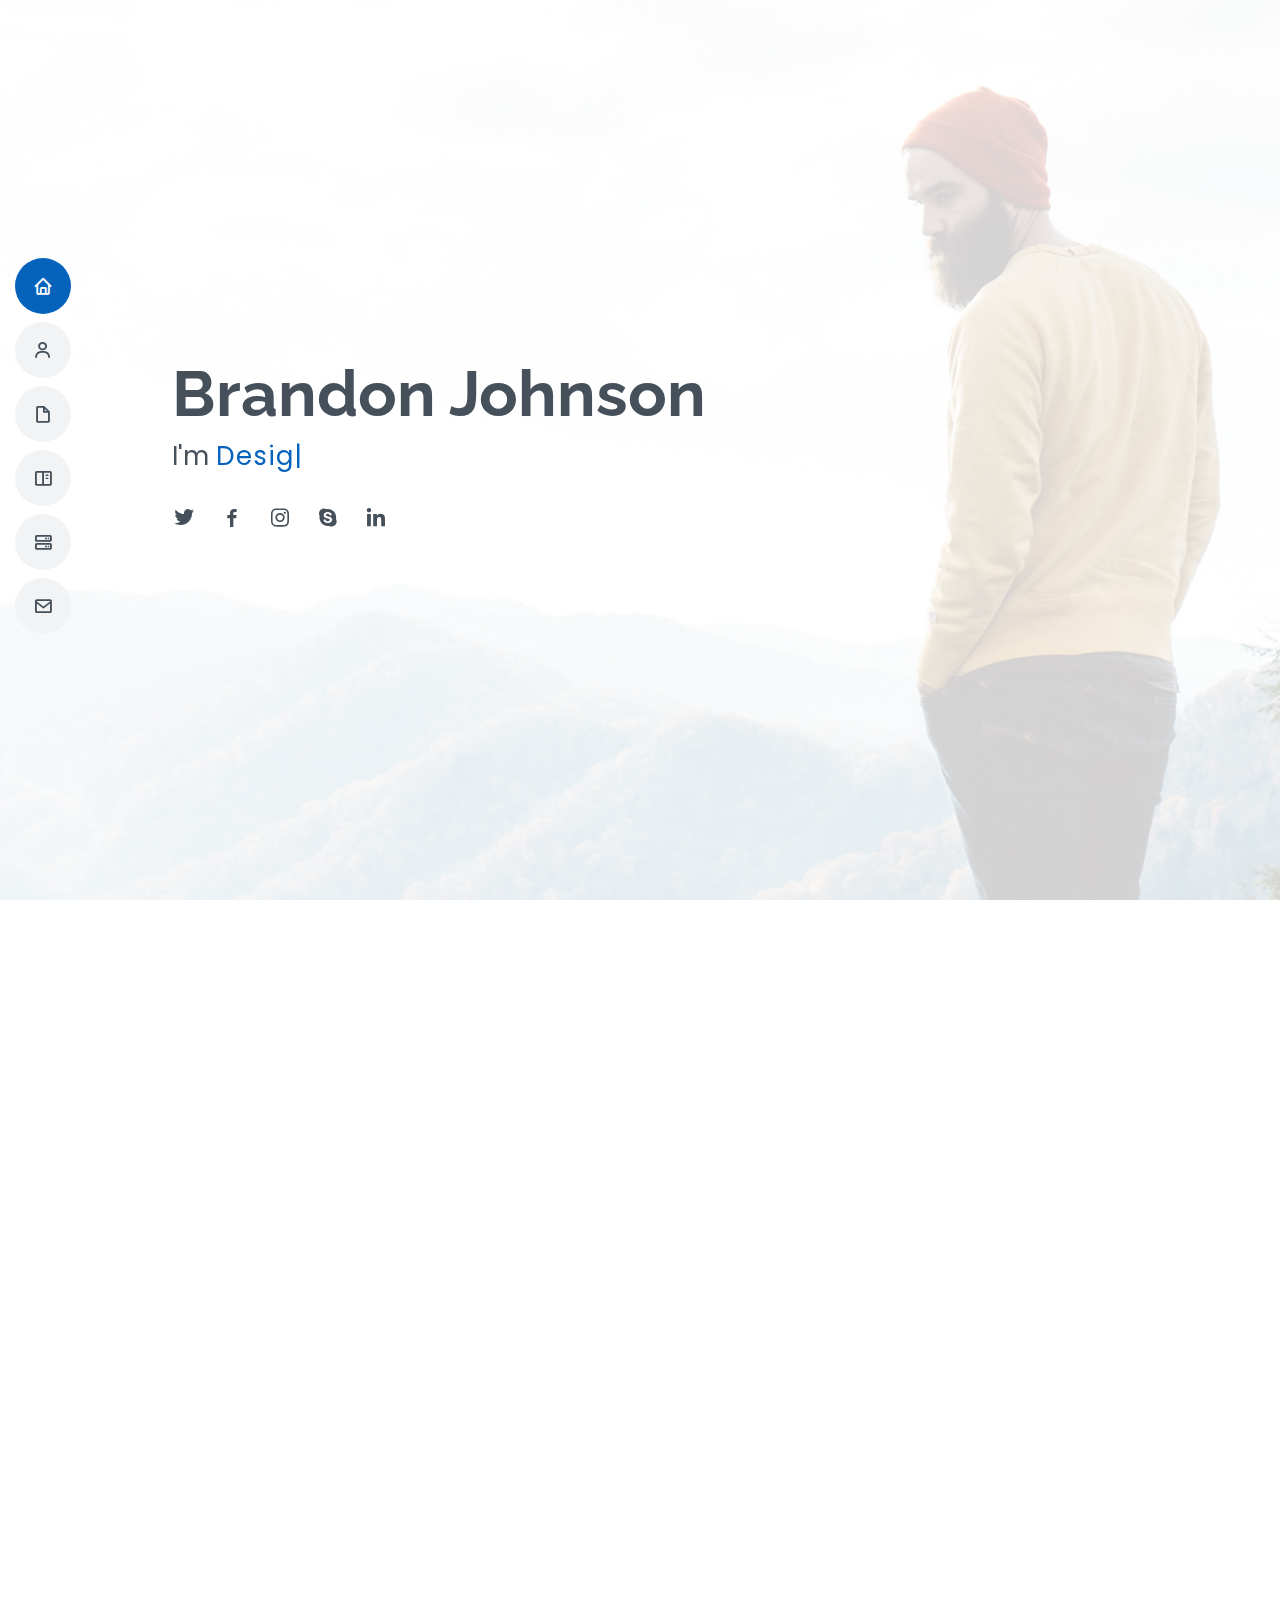
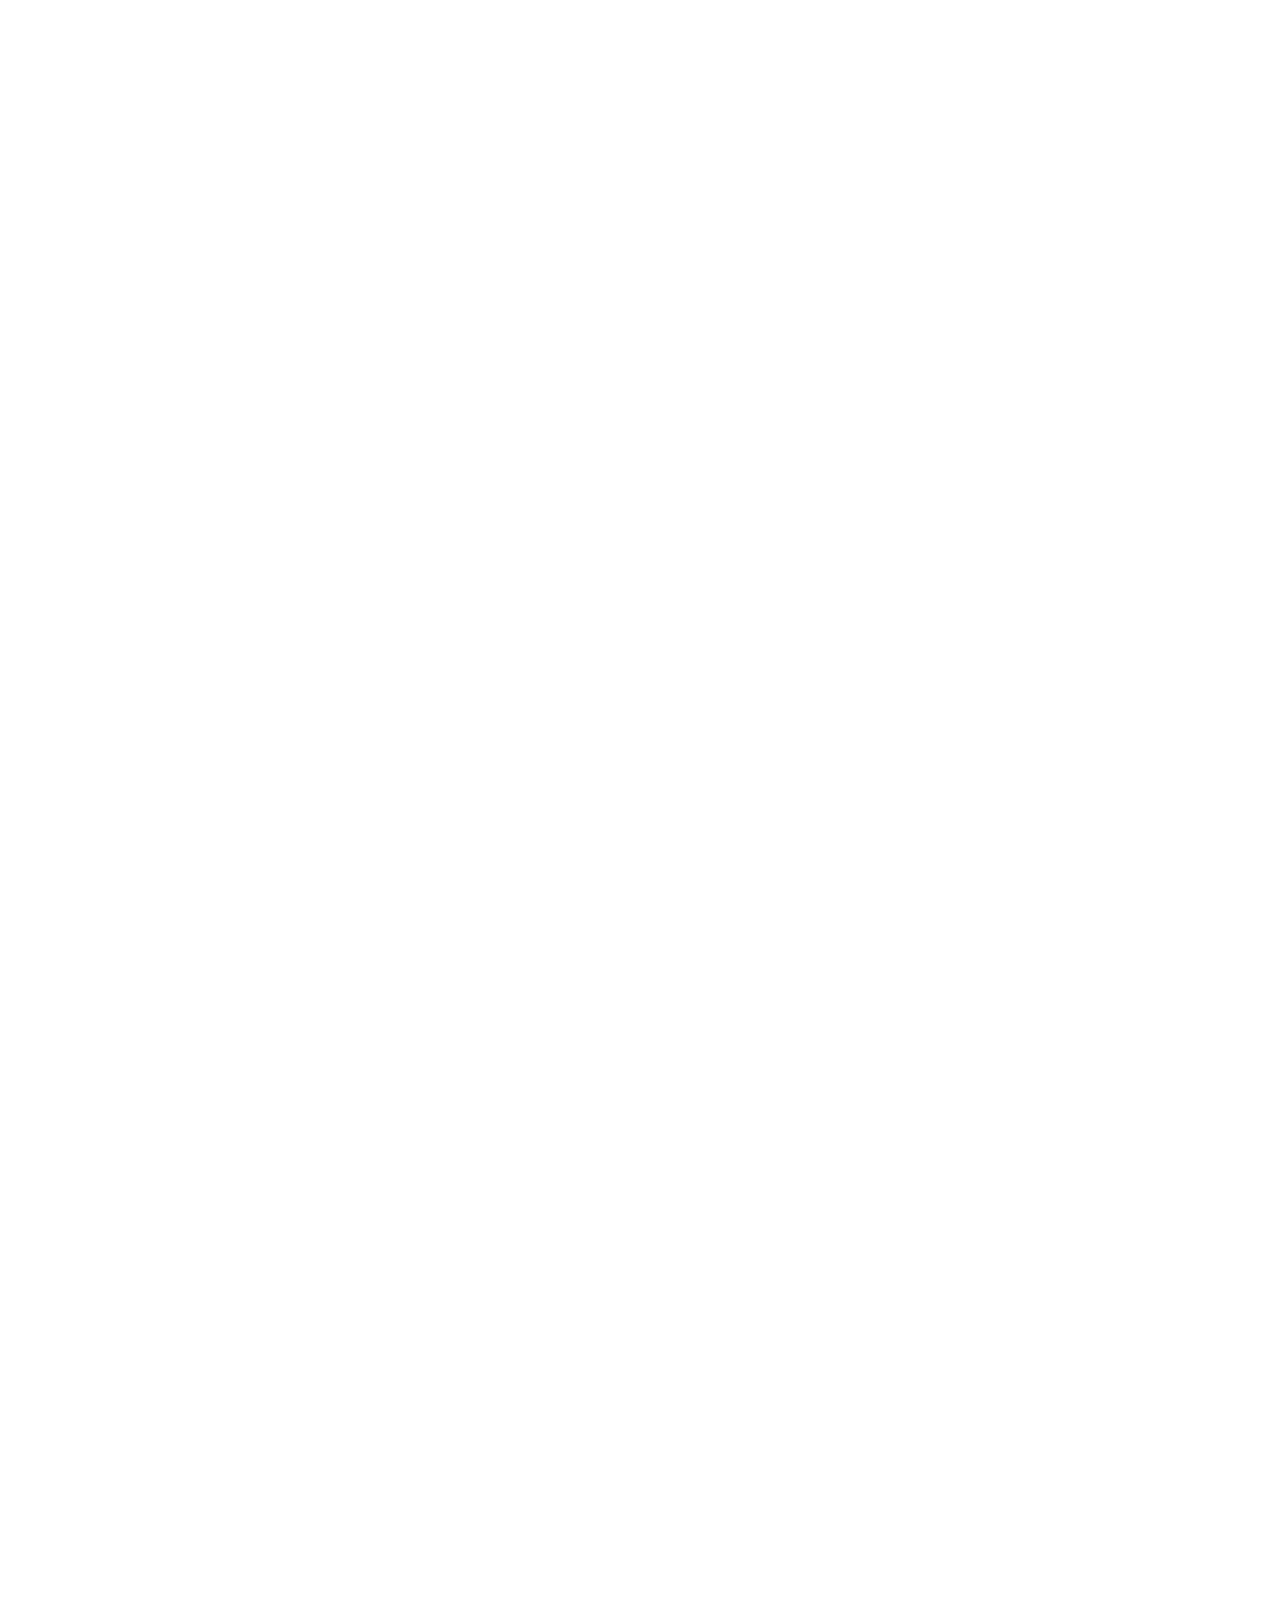
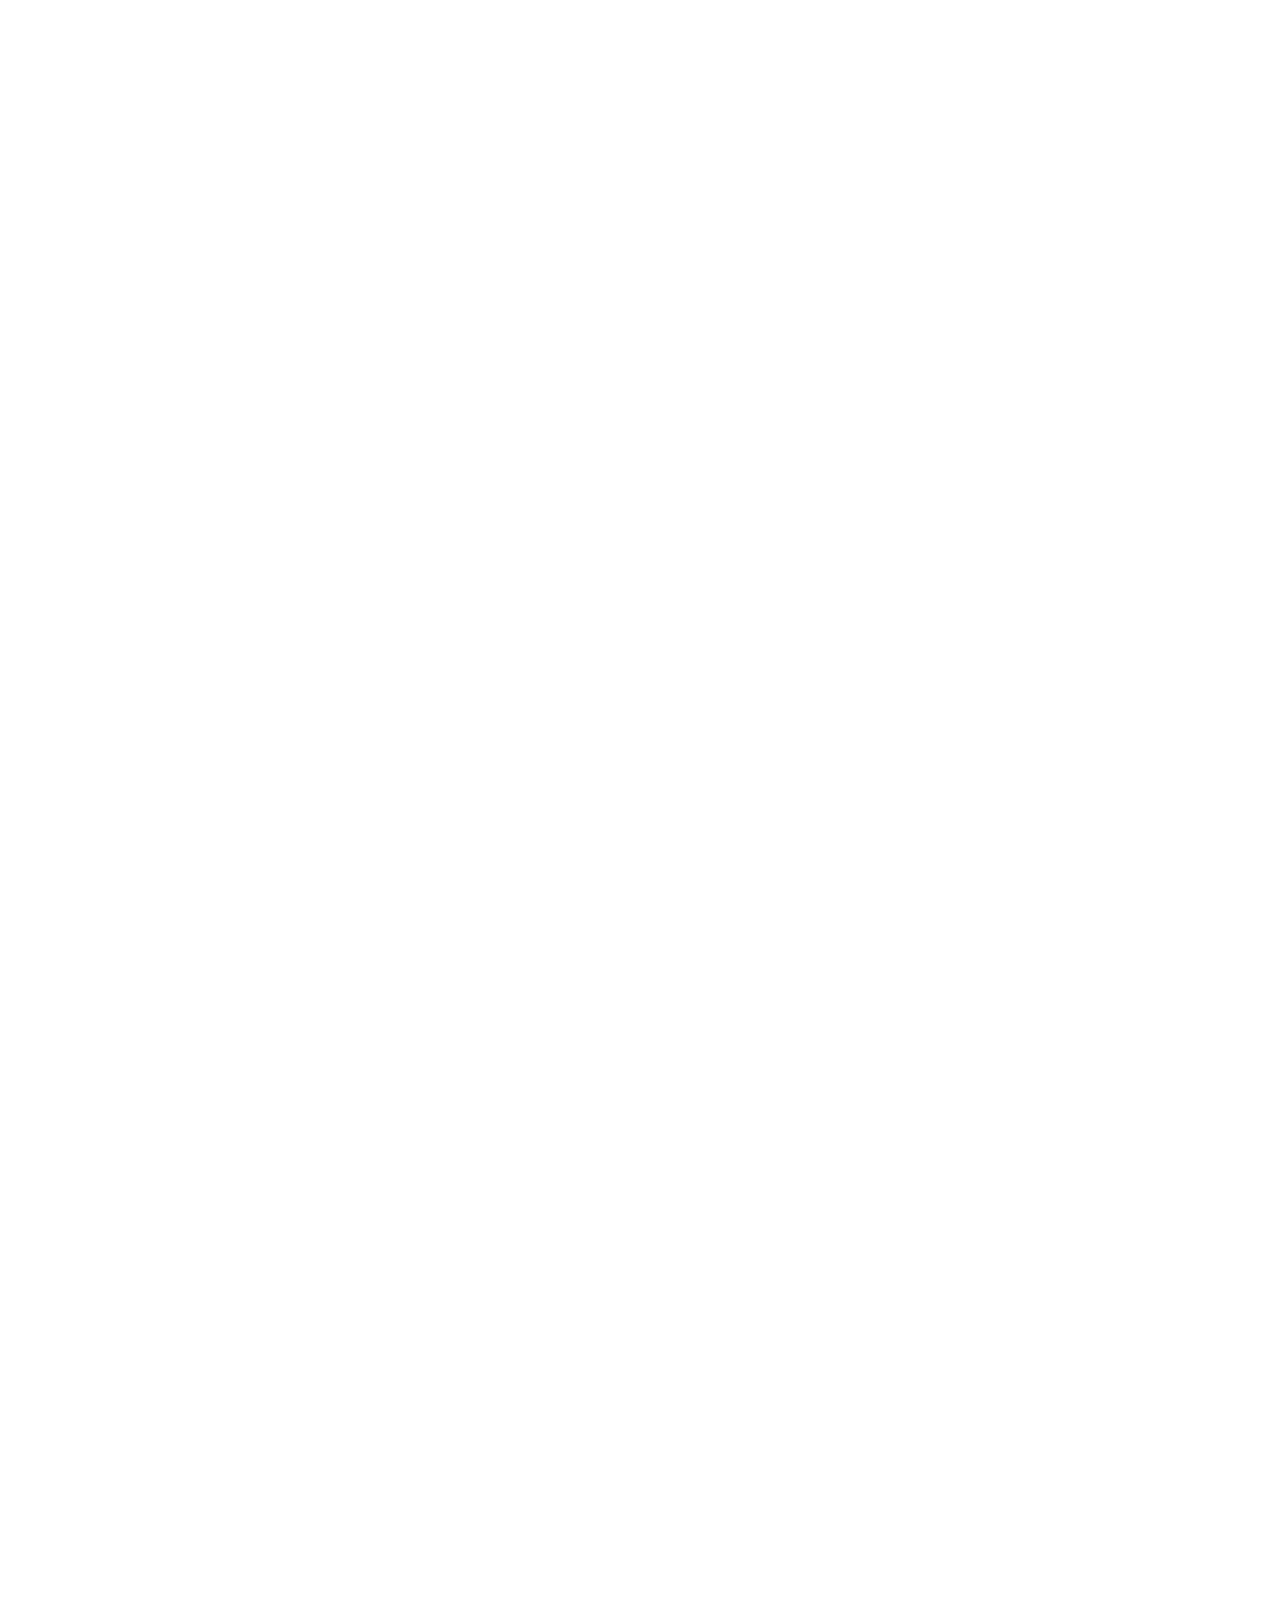
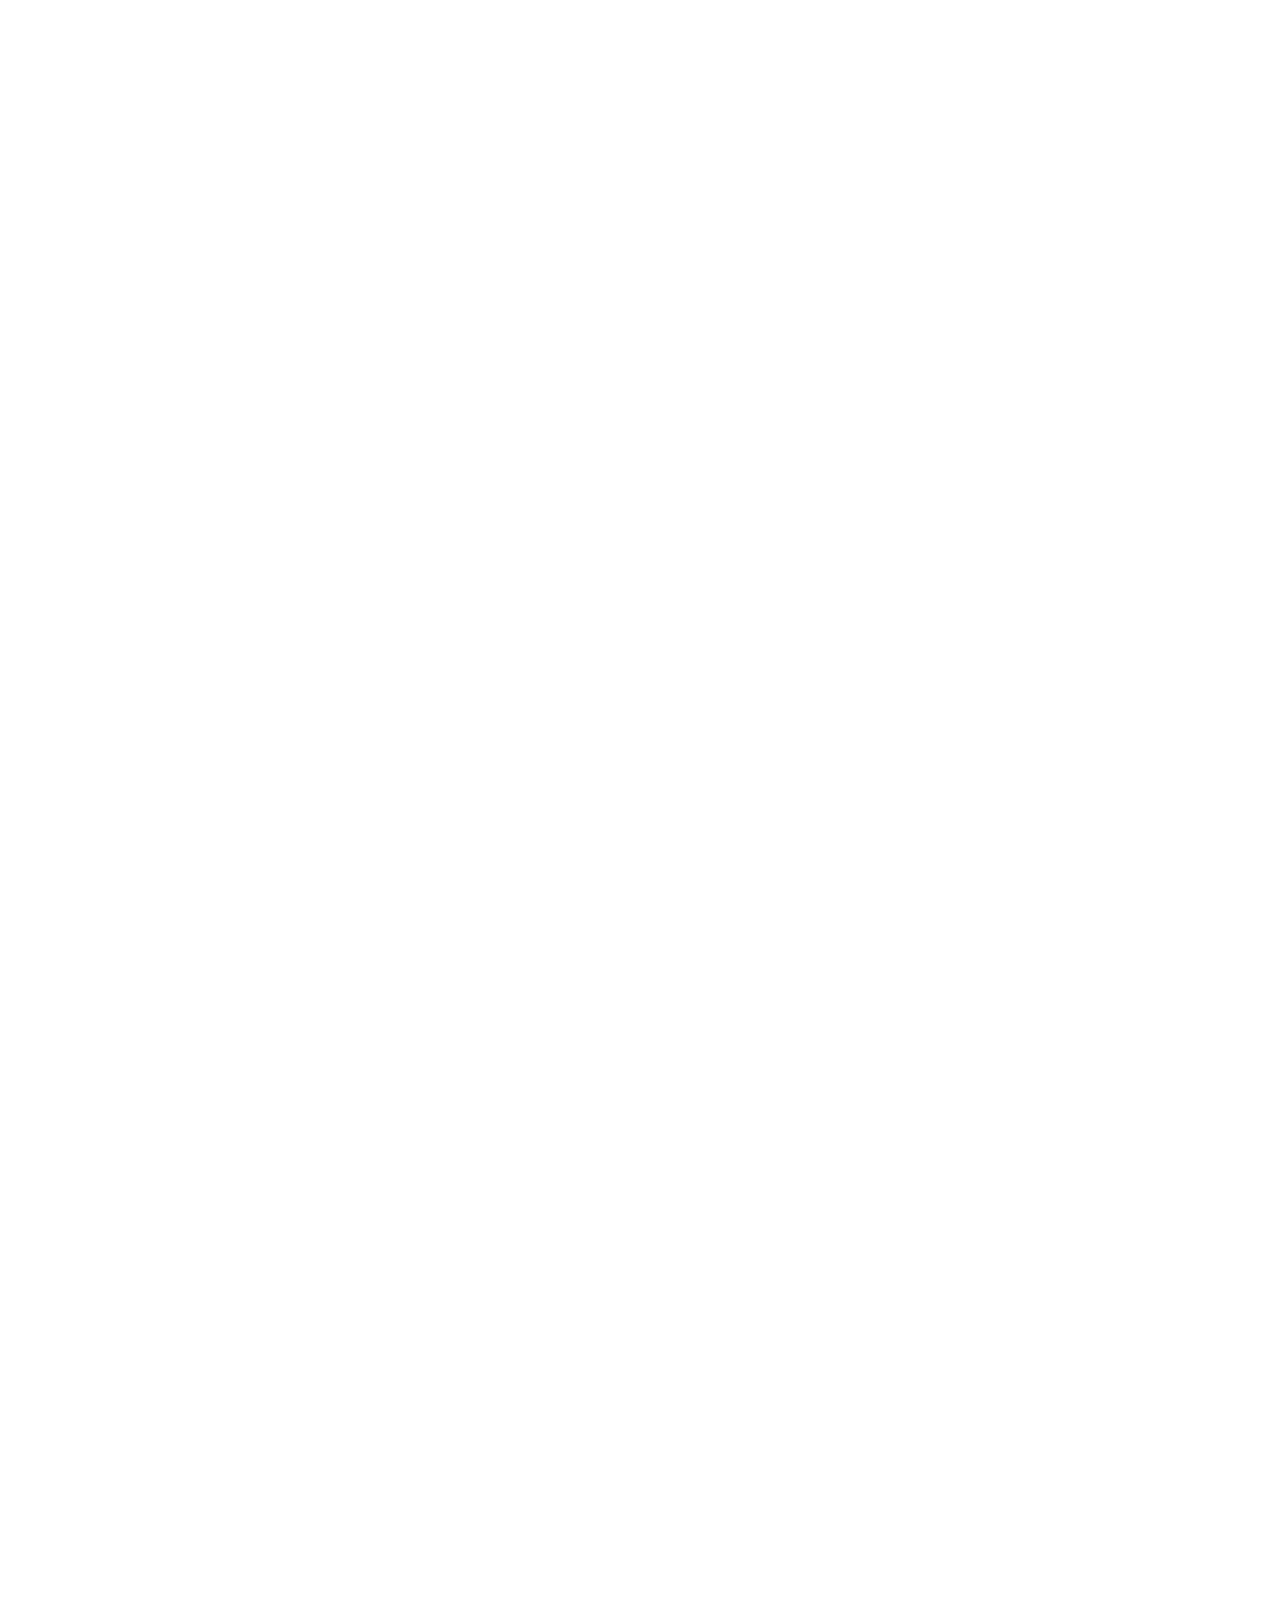
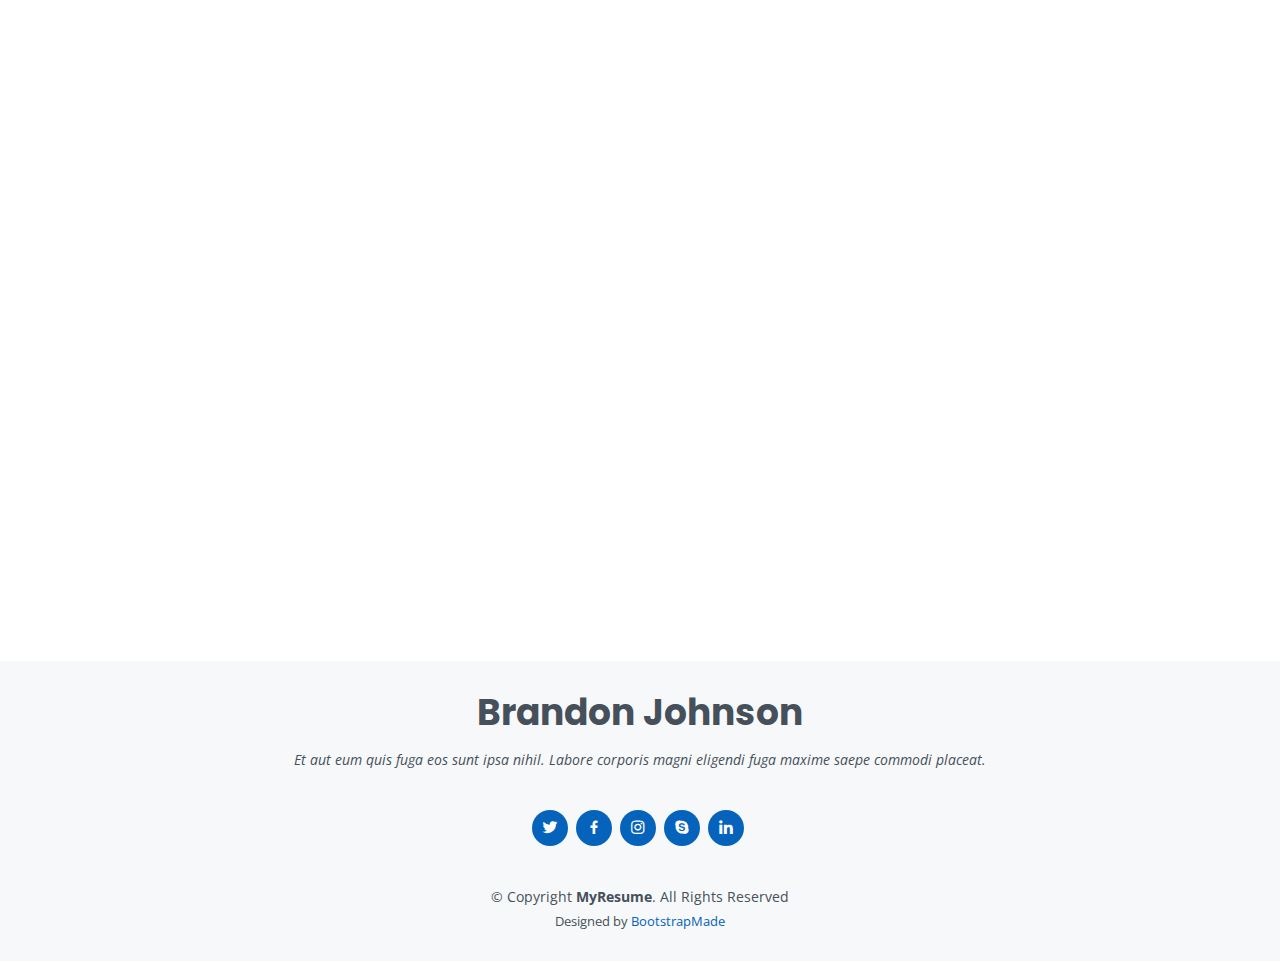
==== index.html @ c2803779 "Source Code" ====
<!DOCTYPE html>
<html lang="en">

<head>
  <meta charset="utf-8">
  <meta content="width=device-width, initial-scale=1.0" name="viewport">

  <title>MyResume Bootstrap Template - Index</title>
  <meta content="" name="description">
  <meta content="" name="keywords">

  <!-- Favicons -->
  <link href="assets/img/favicon.png" rel="icon">
  <link href="assets/img/apple-touch-icon.png" rel="apple-touch-icon">

  <!-- Google Fonts -->
  <link href="https://fonts.googleapis.com/css?family=Open+Sans:300,300i,400,400i,600,600i,700,700i|Raleway:300,300i,400,400i,500,500i,600,600i,700,700i|Poppins:300,300i,400,400i,500,500i,600,600i,700,700i" rel="stylesheet">

  <!-- Vendor CSS Files -->
  <link href="assets/vendor/aos/aos.css" rel="stylesheet">
  <link href="assets/vendor/bootstrap/css/bootstrap.min.css" rel="stylesheet">
  <link href="assets/vendor/bootstrap-icons/bootstrap-icons.css" rel="stylesheet">
  <link href="assets/vendor/boxicons/css/boxicons.min.css" rel="stylesheet">
  <link href="assets/vendor/glightbox/css/glightbox.min.css" rel="stylesheet">
  <link href="assets/vendor/swiper/swiper-bundle.min.css" rel="stylesheet">

  <!-- Template Main CSS File -->
  <link href="assets/css/style.css" rel="stylesheet">

  <!-- =======================================================
  * Template Name: MyResume
  * Updated: Sep 18 2023 with Bootstrap v5.3.2
  * Template URL: https://bootstrapmade.com/free-html-bootstrap-template-my-resume/
  * Author: BootstrapMade.com
  * License: https://bootstrapmade.com/license/
  ======================================================== -->
</head>

<body>

  <!-- ======= Mobile nav toggle button ======= -->
  <!-- <button type="button" class="mobile-nav-toggle d-xl-none"><i class="bi bi-list mobile-nav-toggle"></i></button> -->
  <i class="bi bi-list mobile-nav-toggle d-lg-none"></i>
  <!-- ======= Header ======= -->
  <header id="header" class="d-flex flex-column justify-content-center">

    <nav id="navbar" class="navbar nav-menu">
      <ul>
        <li><a href="#hero" class="nav-link scrollto active"><i class="bx bx-home"></i> <span>Home</span></a></li>
        <li><a href="#about" class="nav-link scrollto"><i class="bx bx-user"></i> <span>About</span></a></li>
        <li><a href="#resume" class="nav-link scrollto"><i class="bx bx-file-blank"></i> <span>Resume</span></a></li>
        <li><a href="#portfolio" class="nav-link scrollto"><i class="bx bx-book-content"></i> <span>Portfolio</span></a></li>
        <li><a href="#services" class="nav-link scrollto"><i class="bx bx-server"></i> <span>Services</span></a></li>
        <li><a href="#contact" class="nav-link scrollto"><i class="bx bx-envelope"></i> <span>Contact</span></a></li>
      </ul>
    </nav><!-- .nav-menu -->

  </header><!-- End Header -->

  <!-- ======= Hero Section ======= -->
  <section id="hero" class="d-flex flex-column justify-content-center">
    <div class="container" data-aos="zoom-in" data-aos-delay="100">
      <h1>Brandon Johnson</h1>
      <p>I'm <span class="typed" data-typed-items="Designer, Developer, Freelancer, Photographer"></span></p>
      <div class="social-links">
        <a href="#" class="twitter"><i class="bx bxl-twitter"></i></a>
        <a href="#" class="facebook"><i class="bx bxl-facebook"></i></a>
        <a href="#" class="instagram"><i class="bx bxl-instagram"></i></a>
        <a href="#" class="google-plus"><i class="bx bxl-skype"></i></a>
        <a href="#" class="linkedin"><i class="bx bxl-linkedin"></i></a>
      </div>
    </div>
  </section><!-- End Hero -->

  <main id="main">

    <!-- ======= About Section ======= -->
    <section id="about" class="about">
      <div class="container" data-aos="fade-up">

        <div class="section-title">
          <h2>About</h2>
          <p>Magnam dolores commodi suscipit. Necessitatibus eius consequatur ex aliquid fuga eum quidem. Sit sint consectetur velit. Quisquam quos quisquam cupiditate. Et nemo qui impedit suscipit alias ea. Quia fugiat sit in iste officiis commodi quidem hic quas.</p>
        </div>

        <div class="row">
          <div class="col-lg-4">
            <img src="assets/img/profile-img.jpg" class="img-fluid" alt="">
          </div>
          <div class="col-lg-8 pt-4 pt-lg-0 content">
            <h3>UI/UX Designer &amp; Web Developer.</h3>
            <p class="fst-italic">
              Lorem ipsum dolor sit amet, consectetur adipiscing elit, sed do eiusmod tempor incididunt ut labore et dolore
              magna aliqua.
            </p>
            <div class="row">
              <div class="col-lg-6">
                <ul>
                  <li><i class="bi bi-chevron-right"></i> <strong>Birthday:</strong> <span>1 May 1995</span></li>
                  <li><i class="bi bi-chevron-right"></i> <strong>Website:</strong> <span>www.example.com</span></li>
                  <li><i class="bi bi-chevron-right"></i> <strong>Phone:</strong> <span>+123 456 7890</span></li>
                  <li><i class="bi bi-chevron-right"></i> <strong>City:</strong> <span>New York, USA</span></li>
                </ul>
              </div>
              <div class="col-lg-6">
                <ul>
                  <li><i class="bi bi-chevron-right"></i> <strong>Age:</strong> <span>30</span></li>
                  <li><i class="bi bi-chevron-right"></i> <strong>Degree:</strong> <span>Master</span></li>
                  <li><i class="bi bi-chevron-right"></i> <strong>PhEmailone:</strong> <span>email@example.com</span></li>
                  <li><i class="bi bi-chevron-right"></i> <strong>Freelance:</strong> <span>Available</span></li>
                </ul>
              </div>
            </div>
            <p>
              Officiis eligendi itaque labore et dolorum mollitia officiis optio vero. Quisquam sunt adipisci omnis et ut. Nulla accusantium dolor incidunt officia tempore. Et eius omnis.
              Cupiditate ut dicta maxime officiis quidem quia. Sed et consectetur qui quia repellendus itaque neque. Aliquid amet quidem ut quaerat cupiditate. Ab et eum qui repellendus omnis culpa magni laudantium dolores.
            </p>
          </div>
        </div>

      </div>
    </section><!-- End About Section -->

    <!-- ======= Facts Section ======= -->
    <section id="facts" class="facts">
      <div class="container" data-aos="fade-up">

        <div class="section-title">
          <h2>Facts</h2>
          <p>Magnam dolores commodi suscipit. Necessitatibus eius consequatur ex aliquid fuga eum quidem. Sit sint consectetur velit. Quisquam quos quisquam cupiditate. Et nemo qui impedit suscipit alias ea. Quia fugiat sit in iste officiis commodi quidem hic quas.</p>
        </div>

        <div class="row">

          <div class="col-lg-3 col-md-6">
            <div class="count-box">
              <i class="bi bi-emoji-smile"></i>
              <span data-purecounter-start="0" data-purecounter-end="232" data-purecounter-duration="1" class="purecounter"></span>
              <p>Happy Clients</p>
            </div>
          </div>

          <div class="col-lg-3 col-md-6 mt-5 mt-md-0">
            <div class="count-box">
              <i class="bi bi-journal-richtext"></i>
              <span data-purecounter-start="0" data-purecounter-end="521" data-purecounter-duration="1" class="purecounter"></span>
              <p>Projects</p>
            </div>
          </div>

          <div class="col-lg-3 col-md-6 mt-5 mt-lg-0">
            <div class="count-box">
              <i class="bi bi-headset"></i>
              <span data-purecounter-start="0" data-purecounter-end="1463" data-purecounter-duration="1" class="purecounter"></span>
              <p>Hours Of Support</p>
            </div>
          </div>

          <div class="col-lg-3 col-md-6 mt-5 mt-lg-0">
            <div class="count-box">
              <i class="bi bi-award"></i>
              <span data-purecounter-start="0" data-purecounter-end="25" data-purecounter-duration="1" class="purecounter"></span>
              <p>Awards</p>
            </div>
          </div>

        </div>

      </div>
    </section><!-- End Facts Section -->

    <!-- ======= Skills Section ======= -->
    <section id="skills" class="skills section-bg">
      <div class="container" data-aos="fade-up">

        <div class="section-title">
          <h2>Skills</h2>
          <p>Magnam dolores commodi suscipit. Necessitatibus eius consequatur ex aliquid fuga eum quidem. Sit sint consectetur velit. Quisquam quos quisquam cupiditate. Et nemo qui impedit suscipit alias ea. Quia fugiat sit in iste officiis commodi quidem hic quas.</p>
        </div>

        <div class="row skills-content">

          <div class="col-lg-6">

            <div class="progress">
              <span class="skill">HTML <i class="val">100%</i></span>
              <div class="progress-bar-wrap">
                <div class="progress-bar" role="progressbar" aria-valuenow="100" aria-valuemin="0" aria-valuemax="100"></div>
              </div>
            </div>

            <div class="progress">
              <span class="skill">CSS <i class="val">90%</i></span>
              <div class="progress-bar-wrap">
                <div class="progress-bar" role="progressbar" aria-valuenow="90" aria-valuemin="0" aria-valuemax="100"></div>
              </div>
            </div>

            <div class="progress">
              <span class="skill">JavaScript <i class="val">75%</i></span>
              <div class="progress-bar-wrap">
                <div class="progress-bar" role="progressbar" aria-valuenow="75" aria-valuemin="0" aria-valuemax="100"></div>
              </div>
            </div>

          </div>

          <div class="col-lg-6">

            <div class="progress">
              <span class="skill">PHP <i class="val">80%</i></span>
              <div class="progress-bar-wrap">
                <div class="progress-bar" role="progressbar" aria-valuenow="80" aria-valuemin="0" aria-valuemax="100"></div>
              </div>
            </div>

            <div class="progress">
              <span class="skill">WordPress/CMS <i class="val">90%</i></span>
              <div class="progress-bar-wrap">
                <div class="progress-bar" role="progressbar" aria-valuenow="90" aria-valuemin="0" aria-valuemax="100"></div>
              </div>
            </div>

            <div class="progress">
              <span class="skill">Photoshop <i class="val">55%</i></span>
              <div class="progress-bar-wrap">
                <div class="progress-bar" role="progressbar" aria-valuenow="55" aria-valuemin="0" aria-valuemax="100"></div>
              </div>
            </div>

          </div>

        </div>

      </div>
    </section><!-- End Skills Section -->

    <!-- ======= Resume Section ======= -->
    <section id="resume" class="resume">
      <div class="container" data-aos="fade-up">

        <div class="section-title">
          <h2>Resume</h2>
          <p>Magnam dolores commodi suscipit. Necessitatibus eius consequatur ex aliquid fuga eum quidem. Sit sint consectetur velit. Quisquam quos quisquam cupiditate. Et nemo qui impedit suscipit alias ea. Quia fugiat sit in iste officiis commodi quidem hic quas.</p>
        </div>

        <div class="row">
          <div class="col-lg-6">
            <h3 class="resume-title">Sumary</h3>
            <div class="resume-item pb-0">
              <h4>Brandon Johnson</h4>
              <p><em>Innovative and deadline-driven Graphic Designer with 3+ years of experience designing and developing user-centered digital/print marketing material from initial concept to final, polished deliverable.</em></p>
              <ul>
                <li>Portland par 127,Orlando, FL</li>
                <li>(123) 456-7891</li>
                <li>alice.barkley@example.com</li>
              </ul>
            </div>

            <h3 class="resume-title">Education</h3>
            <div class="resume-item">
              <h4>Master of Fine Arts &amp; Graphic Design</h4>
              <h5>2015 - 2016</h5>
              <p><em>Rochester Institute of Technology, Rochester, NY</em></p>
              <p>Qui deserunt veniam. Et sed aliquam labore tempore sed quisquam iusto autem sit. Ea vero voluptatum qui ut dignissimos deleniti nerada porti sand markend</p>
            </div>
            <div class="resume-item">
              <h4>Bachelor of Fine Arts &amp; Graphic Design</h4>
              <h5>2010 - 2014</h5>
              <p><em>Rochester Institute of Technology, Rochester, NY</em></p>
              <p>Quia nobis sequi est occaecati aut. Repudiandae et iusto quae reiciendis et quis Eius vel ratione eius unde vitae rerum voluptates asperiores voluptatem Earum molestiae consequatur neque etlon sader mart dila</p>
            </div>
          </div>
          <div class="col-lg-6">
            <h3 class="resume-title">Professional Experience</h3>
            <div class="resume-item">
              <h4>Senior graphic design specialist</h4>
              <h5>2019 - Present</h5>
              <p><em>Experion, New York, NY </em></p>
              <ul>
                <li>Lead in the design, development, and implementation of the graphic, layout, and production communication materials</li>
                <li>Delegate tasks to the 7 members of the design team and provide counsel on all aspects of the project. </li>
                <li>Supervise the assessment of all graphic materials in order to ensure quality and accuracy of the design</li>
                <li>Oversee the efficient use of production project budgets ranging from $2,000 - $25,000</li>
              </ul>
            </div>
            <div class="resume-item">
              <h4>Graphic design specialist</h4>
              <h5>2017 - 2018</h5>
              <p><em>Stepping Stone Advertising, New York, NY</em></p>
              <ul>
                <li>Developed numerous marketing programs (logos, brochures,infographics, presentations, and advertisements).</li>
                <li>Managed up to 5 projects or tasks at a given time while under pressure</li>
                <li>Recommended and consulted with clients on the most appropriate graphic design</li>
                <li>Created 4+ design presentations and proposals a month for clients and account managers</li>
              </ul>
            </div>
          </div>
        </div>

      </div>
    </section><!-- End Resume Section -->

    <!-- ======= Portfolio Section ======= -->
    <section id="portfolio" class="portfolio section-bg">
      <div class="container" data-aos="fade-up">

        <div class="section-title">
          <h2>Portfolio</h2>
          <p>Magnam dolores commodi suscipit. Necessitatibus eius consequatur ex aliquid fuga eum quidem. Sit sint consectetur velit. Quisquam quos quisquam cupiditate. Et nemo qui impedit suscipit alias ea. Quia fugiat sit in iste officiis commodi quidem hic quas.</p>
        </div>

        <div class="row">
          <div class="col-lg-12 d-flex justify-content-center" data-aos="fade-up" data-aos-delay="100">
            <ul id="portfolio-flters">
              <li data-filter="*" class="filter-active">All</li>
              <li data-filter=".filter-app">App</li>
              <li data-filter=".filter-card">Card</li>
              <li data-filter=".filter-web">Web</li>
            </ul>
          </div>
        </div>

        <div class="row portfolio-container" data-aos="fade-up" data-aos-delay="200">

          <div class="col-lg-4 col-md-6 portfolio-item filter-app">
            <div class="portfolio-wrap">
              <img src="assets/img/portfolio/portfolio-1.jpg" class="img-fluid" alt="">
              <div class="portfolio-info">
                <h4>App 1</h4>
                <p>App</p>
                <div class="portfolio-links">
                  <a href="assets/img/portfolio/portfolio-1.jpg" data-gallery="portfolioGallery" class="portfolio-lightbox" title="App 1"><i class="bx bx-plus"></i></a>
                  <a href="portfolio-details.html" class="portfolio-details-lightbox" data-glightbox="type: external" title="Portfolio Details"><i class="bx bx-link"></i></a>
                </div>
              </div>
            </div>
          </div>

          <div class="col-lg-4 col-md-6 portfolio-item filter-web">
            <div class="portfolio-wrap">
              <img src="assets/img/portfolio/portfolio-2.jpg" class="img-fluid" alt="">
              <div class="portfolio-info">
                <h4>Web 3</h4>
                <p>Web</p>
                <div class="portfolio-links">
                  <a href="assets/img/portfolio/portfolio-2.jpg" data-gallery="portfolioGallery" class="portfolio-lightbox" title="Web 3"><i class="bx bx-plus"></i></a>
                  <a href="portfolio-details.html" class="portfolio-details-lightbox" data-glightbox="type: external" title="Portfolio Details"><i class="bx bx-link"></i></a>
                </div>
              </div>
            </div>
          </div>

          <div class="col-lg-4 col-md-6 portfolio-item filter-app">
            <div class="portfolio-wrap">
              <img src="assets/img/portfolio/portfolio-3.jpg" class="img-fluid" alt="">
              <div class="portfolio-info">
                <h4>App 2</h4>
                <p>App</p>
                <div class="portfolio-links">
                  <a href="assets/img/portfolio/portfolio-3.jpg" data-gallery="portfolioGallery" class="portfolio-lightbox" title="App 2"><i class="bx bx-plus"></i></a>
                  <a href="portfolio-details.html" class="portfolio-details-lightbox" data-glightbox="type: external" title="Portfolio Details"><i class="bx bx-link"></i></a>
                </div>
              </div>
            </div>
          </div>

          <div class="col-lg-4 col-md-6 portfolio-item filter-card">
            <div class="portfolio-wrap">
              <img src="assets/img/portfolio/portfolio-4.jpg" class="img-fluid" alt="">
              <div class="portfolio-info">
                <h4>Card 2</h4>
                <p>Card</p>
                <div class="portfolio-links">
                  <a href="assets/img/portfolio/portfolio-4.jpg" data-gallery="portfolioGallery" class="portfolio-lightbox" title="Card 2"><i class="bx bx-plus"></i></a>
                  <a href="portfolio-details.html" class="portfolio-details-lightbox" data-glightbox="type: external" title="Portfolio Details"><i class="bx bx-link"></i></a>
                </div>
              </div>
            </div>
          </div>

          <div class="col-lg-4 col-md-6 portfolio-item filter-web">
            <div class="portfolio-wrap">
              <img src="assets/img/portfolio/portfolio-5.jpg" class="img-fluid" alt="">
              <div class="portfolio-info">
                <h4>Web 2</h4>
                <p>Web</p>
                <div class="portfolio-links">
                  <a href="assets/img/portfolio/portfolio-5.jpg" data-gallery="portfolioGallery" class="portfolio-lightbox" title="Web 2"><i class="bx bx-plus"></i></a>
                  <a href="portfolio-details.html" class="portfolio-details-lightbox" data-glightbox="type: external" title="Portfolio Details"><i class="bx bx-link"></i></a>
                </div>
              </div>
            </div>
          </div>

          <div class="col-lg-4 col-md-6 portfolio-item filter-app">
            <div class="portfolio-wrap">
              <img src="assets/img/portfolio/portfolio-6.jpg" class="img-fluid" alt="">
              <div class="portfolio-info">
                <h4>App 3</h4>
                <p>App</p>
                <div class="portfolio-links">
                  <a href="assets/img/portfolio/portfolio-6.jpg" data-gallery="portfolioGallery" class="portfolio-lightbox" title="App 3"><i class="bx bx-plus"></i></a>
                  <a href="portfolio-details.html" class="portfolio-details-lightbox" data-glightbox="type: external" title="Portfolio Details"><i class="bx bx-link"></i></a>
                </div>
              </div>
            </div>
          </div>

          <div class="col-lg-4 col-md-6 portfolio-item filter-card">
            <div class="portfolio-wrap">
              <img src="assets/img/portfolio/portfolio-7.jpg" class="img-fluid" alt="">
              <div class="portfolio-info">
                <h4>Card 1</h4>
                <p>Card</p>
                <div class="portfolio-links">
                  <a href="assets/img/portfolio/portfolio-7.jpg" data-gallery="portfolioGallery" class="portfolio-lightbox" title="Card 1"><i class="bx bx-plus"></i></a>
                  <a href="portfolio-details.html" class="portfolio-details-lightbox" data-glightbox="type: external" title="Portfolio Details"><i class="bx bx-link"></i></a>
                </div>
              </div>
            </div>
          </div>

          <div class="col-lg-4 col-md-6 portfolio-item filter-card">
            <div class="portfolio-wrap">
              <img src="assets/img/portfolio/portfolio-8.jpg" class="img-fluid" alt="">
              <div class="portfolio-info">
                <h4>Card 3</h4>
                <p>Card</p>
                <div class="portfolio-links">
                  <a href="assets/img/portfolio/portfolio-8.jpg" data-gallery="portfolioGallery" class="portfolio-lightbox" title="Card 3"><i class="bx bx-plus"></i></a>
                  <a href="portfolio-details.html" class="portfolio-details-lightbox" data-glightbox="type: external" title="Portfolio Details"><i class="bx bx-link"></i></a>
                </div>
              </div>
            </div>
          </div>

          <div class="col-lg-4 col-md-6 portfolio-item filter-web">
            <div class="portfolio-wrap">
              <img src="assets/img/portfolio/portfolio-9.jpg" class="img-fluid" alt="">
              <div class="portfolio-info">
                <h4>Web 3</h4>
                <p>Web</p>
                <div class="portfolio-links">
                  <a href="assets/img/portfolio/portfolio-9.jpg" data-gallery="portfolioGallery" class="portfolio-lightbox" title="Web 3"><i class="bx bx-plus"></i></a>
                  <a href="portfolio-details.html" class="portfolio-details-lightbox" data-glightbox="type: external" title="Portfolio Details"><i class="bx bx-link"></i></a>
                </div>
              </div>
            </div>
          </div>

        </div>

      </div>
    </section><!-- End Portfolio Section -->

    <!-- ======= Services Section ======= -->
    <section id="services" class="services">
      <div class="container" data-aos="fade-up">

        <div class="section-title">
          <h2>Services</h2>
          <p>Magnam dolores commodi suscipit. Necessitatibus eius consequatur ex aliquid fuga eum quidem. Sit sint consectetur velit. Quisquam quos quisquam cupiditate. Et nemo qui impedit suscipit alias ea. Quia fugiat sit in iste officiis commodi quidem hic quas.</p>
        </div>

        <div class="row">

          <div class="col-lg-4 col-md-6 d-flex align-items-stretch" data-aos="zoom-in" data-aos-delay="100">
            <div class="icon-box iconbox-blue">
              <div class="icon">
                <svg width="100" height="100" viewBox="0 0 600 600" xmlns="http://www.w3.org/2000/svg">
                  <path stroke="none" stroke-width="0" fill="#f5f5f5" d="M300,521.0016835830174C376.1290562159157,517.8887921683347,466.0731472004068,529.7835943286574,510.70327084640275,468.03025145048787C554.3714126377745,407.6079735673963,508.03601936045806,328.9844924480964,491.2728898941984,256.3432110539036C474.5976632858925,184.082847569629,479.9380746630129,96.60480741107993,416.23090153303,58.64404602377083C348.86323505073057,18.502131276798302,261.93793281208167,40.57373210992963,193.5410806939664,78.93577620505333C130.42746243093433,114.334589627462,98.30271207620316,179.96522072025542,76.75703585869454,249.04625023123273C51.97151888228291,328.5150500222984,13.704378332031375,421.85034740162234,66.52175969318436,486.19268352777647C119.04800174914682,550.1803526380478,217.28368757567262,524.383925680826,300,521.0016835830174"></path>
                </svg>
                <i class="bx bxl-dribbble"></i>
              </div>
              <h4><a href="">Lorem Ipsum</a></h4>
              <p>Voluptatum deleniti atque corrupti quos dolores et quas molestias excepturi</p>
            </div>
          </div>

          <div class="col-lg-4 col-md-6 d-flex align-items-stretch mt-4 mt-md-0" data-aos="zoom-in" data-aos-delay="200">
            <div class="icon-box iconbox-orange ">
              <div class="icon">
                <svg width="100" height="100" viewBox="0 0 600 600" xmlns="http://www.w3.org/2000/svg">
                  <path stroke="none" stroke-width="0" fill="#f5f5f5" d="M300,582.0697525312426C382.5290701553225,586.8405444964366,449.9789794690241,525.3245884688669,502.5850820975895,461.55621195738473C556.606425686781,396.0723002908107,615.8543463187945,314.28637112970534,586.6730223649479,234.56875336149918C558.9533121215079,158.8439757836574,454.9685369536778,164.00468322053177,381.49747125262974,130.76875717737553C312.15926192815925,99.40240125094834,248.97055460311594,18.661163978235184,179.8680185752513,50.54337015887873C110.5421016452524,82.52863877960104,119.82277516462835,180.83849132639028,109.12597500060166,256.43424936330496C100.08760227029461,320.3096726198365,92.17705696193138,384.0621239912766,124.79988738764834,439.7174275375508C164.83382741302287,508.01625554203684,220.96474134820875,577.5009287672846,300,582.0697525312426"></path>
                </svg>
                <i class="bx bx-file"></i>
              </div>
              <h4><a href="">Sed Perspiciatis</a></h4>
              <p>Duis aute irure dolor in reprehenderit in voluptate velit esse cillum dolore</p>
            </div>
          </div>

          <div class="col-lg-4 col-md-6 d-flex align-items-stretch mt-4 mt-lg-0" data-aos="zoom-in" data-aos-delay="300">
            <div class="icon-box iconbox-pink">
              <div class="icon">
                <svg width="100" height="100" viewBox="0 0 600 600" xmlns="http://www.w3.org/2000/svg">
                  <path stroke="none" stroke-width="0" fill="#f5f5f5" d="M300,541.5067337569781C382.14930387511276,545.0595476570109,479.8736841581634,548.3450877840088,526.4010558755058,480.5488172755941C571.5218469581645,414.80211281144784,517.5187510058486,332.0715597781072,496.52539010469104,255.14436215662573C477.37192572678356,184.95920475031193,473.57363656557914,105.61284051026155,413.0603344069578,65.22779650032875C343.27470386102294,18.654635553484475,251.2091493199835,5.337323636656869,175.0934190732945,40.62881213300186C97.87086631185822,76.43348514350839,51.98124368387456,156.15599469081315,36.44837278890362,239.84606092416172C21.716077023791087,319.22268207091537,43.775223500013084,401.1760424656574,96.891909868211,461.97329694683043C147.22146801428983,519.5804099606455,223.5754009179313,538.201503339737,300,541.5067337569781"></path>
                </svg>
                <i class="bx bx-tachometer"></i>
              </div>
              <h4><a href="">Magni Dolores</a></h4>
              <p>Excepteur sint occaecat cupidatat non proident, sunt in culpa qui officia</p>
            </div>
          </div>

          <div class="col-lg-4 col-md-6 d-flex align-items-stretch mt-4" data-aos="zoom-in" data-aos-delay="100">
            <div class="icon-box iconbox-yellow">
              <div class="icon">
                <svg width="100" height="100" viewBox="0 0 600 600" xmlns="http://www.w3.org/2000/svg">
                  <path stroke="none" stroke-width="0" fill="#f5f5f5" d="M300,503.46388370962813C374.79870501325706,506.71871716319447,464.8034551963731,527.1746412648533,510.4981551193396,467.86667711651364C555.9287308511215,408.9015244558933,512.6030010748507,327.5744911775523,490.211057578863,256.5855673507754C471.097692560561,195.9906835881958,447.69079081568157,138.11976852964426,395.19560036434837,102.3242989838813C329.3053358748298,57.3949838291264,248.02791733380457,8.279543830951368,175.87071277845988,42.242879143198664C103.41431057327972,76.34704239035025,93.79494320519305,170.9812938413882,81.28167332365135,250.07896920659033C70.17666984294237,320.27484674793965,64.84698225790005,396.69656628748305,111.28512138212992,450.4950937839243C156.20124167950087,502.5303643271138,231.32542653798444,500.4755392045468,300,503.46388370962813"></path>
                </svg>
                <i class="bx bx-layer"></i>
              </div>
              <h4><a href="">Nemo Enim</a></h4>
              <p>At vero eos et accusamus et iusto odio dignissimos ducimus qui blanditiis</p>
            </div>
          </div>

          <div class="col-lg-4 col-md-6 d-flex align-items-stretch mt-4" data-aos="zoom-in" data-aos-delay="200">
            <div class="icon-box iconbox-red">
              <div class="icon">
                <svg width="100" height="100" viewBox="0 0 600 600" xmlns="http://www.w3.org/2000/svg">
                  <path stroke="none" stroke-width="0" fill="#f5f5f5" d="M300,532.3542879108572C369.38199826031484,532.3153073249985,429.10787420159085,491.63046689027357,474.5244479745417,439.17860296908856C522.8885846962883,383.3225815378663,569.1668002868075,314.3205725914397,550.7432151929288,242.7694973846089C532.6665558377875,172.5657663291529,456.2379748765914,142.6223662098291,390.3689995646985,112.34683881706744C326.66090330228417,83.06452184765237,258.84405631176094,53.51806209861945,193.32584062364296,78.48882559362697C121.61183558270385,105.82097193414197,62.805066853699245,167.19869350419734,48.57481801355237,242.6138429142374C34.843463184063346,315.3850353017275,76.69343916112496,383.4422959591041,125.22947124332185,439.3748458443577C170.7312796277747,491.8107796887764,230.57421082200815,532.3932930995766,300,532.3542879108572"></path>
                </svg>
                <i class="bx bx-slideshow"></i>
              </div>
              <h4><a href="">Dele Cardo</a></h4>
              <p>Quis consequatur saepe eligendi voluptatem consequatur dolor consequuntur</p>
            </div>
          </div>

          <div class="col-lg-4 col-md-6 d-flex align-items-stretch mt-4" data-aos="zoom-in" data-aos-delay="300">
            <div class="icon-box iconbox-teal">
              <div class="icon">
                <svg width="100" height="100" viewBox="0 0 600 600" xmlns="http://www.w3.org/2000/svg">
                  <path stroke="none" stroke-width="0" fill="#f5f5f5" d="M300,566.797414625762C385.7384707136149,576.1784315230908,478.7894351017131,552.8928747891023,531.9192734346935,484.94944893311C584.6109503024035,417.5663521118492,582.489472248146,322.67544863468447,553.9536738515405,242.03673114598146C529.1557734026468,171.96086150256528,465.24506316201064,127.66468636344209,395.9583748389544,100.7403814666027C334.2173773831606,76.7482773500951,269.4350130405921,84.62216499799875,207.1952322260088,107.2889140133804C132.92018162631612,134.33871894543012,41.79353780512637,160.00259165414826,22.644507872594943,236.69541883565114C3.319112789854554,314.0945973066697,72.72355303640163,379.243833228382,124.04198916343866,440.3218312028393C172.9286146004772,498.5055451809895,224.45579914871206,558.5317968840102,300,566.797414625762"></path>
                </svg>
                <i class="bx bx-arch"></i>
              </div>
              <h4><a href="">Divera Don</a></h4>
              <p>Modi nostrum vel laborum. Porro fugit error sit minus sapiente sit aspernatur</p>
            </div>
          </div>

        </div>

      </div>
    </section><!-- End Services Section -->

    <!-- ======= Testimonials Section ======= -->
    <section id="testimonials" class="testimonials section-bg">
      <div class="container" data-aos="fade-up">

        <div class="section-title">
          <h2>Testimonials</h2>
        </div>

        <div class="testimonials-slider swiper" data-aos="fade-up" data-aos-delay="100">
          <div class="swiper-wrapper">

            <div class="swiper-slide">
              <div class="testimonial-item">
                <img src="assets/img/testimonials/testimonials-1.jpg" class="testimonial-img" alt="">
                <h3>Saul Goodman</h3>
                <h4>Ceo &amp; Founder</h4>
                <p>
                  <i class="bx bxs-quote-alt-left quote-icon-left"></i>
                  Proin iaculis purus consequat sem cure digni ssim donec porttitora entum suscipit rhoncus. Accusantium quam, ultricies eget id, aliquam eget nibh et. Maecen aliquam, risus at semper.
                  <i class="bx bxs-quote-alt-right quote-icon-right"></i>
                </p>
              </div>
            </div><!-- End testimonial item -->

            <div class="swiper-slide">
              <div class="testimonial-item">
                <img src="assets/img/testimonials/testimonials-2.jpg" class="testimonial-img" alt="">
                <h3>Sara Wilsson</h3>
                <h4>Designer</h4>
                <p>
                  <i class="bx bxs-quote-alt-left quote-icon-left"></i>
                  Export tempor illum tamen malis malis eram quae irure esse labore quem cillum quid cillum eram malis quorum velit fore eram velit sunt aliqua noster fugiat irure amet legam anim culpa.
                  <i class="bx bxs-quote-alt-right quote-icon-right"></i>
                </p>
              </div>
            </div><!-- End testimonial item -->

            <div class="swiper-slide">
              <div class="testimonial-item">
                <img src="assets/img/testimonials/testimonials-3.jpg" class="testimonial-img" alt="">
                <h3>Jena Karlis</h3>
                <h4>Store Owner</h4>
                <p>
                  <i class="bx bxs-quote-alt-left quote-icon-left"></i>
                  Enim nisi quem export duis labore cillum quae magna enim sint quorum nulla quem veniam duis minim tempor labore quem eram duis noster aute amet eram fore quis sint minim.
                  <i class="bx bxs-quote-alt-right quote-icon-right"></i>
                </p>
              </div>
            </div><!-- End testimonial item -->

            <div class="swiper-slide">
              <div class="testimonial-item">
                <img src="assets/img/testimonials/testimonials-4.jpg" class="testimonial-img" alt="">
                <h3>Matt Brandon</h3>
                <h4>Freelancer</h4>
                <p>
                  <i class="bx bxs-quote-alt-left quote-icon-left"></i>
                  Fugiat enim eram quae cillum dolore dolor amet nulla culpa multos export minim fugiat minim velit minim dolor enim duis veniam ipsum anim magna sunt elit fore quem dolore labore illum veniam.
                  <i class="bx bxs-quote-alt-right quote-icon-right"></i>
                </p>
              </div>
            </div><!-- End testimonial item -->

            <div class="swiper-slide">
              <div class="testimonial-item">
                <img src="assets/img/testimonials/testimonials-5.jpg" class="testimonial-img" alt="">
                <h3>John Larson</h3>
                <h4>Entrepreneur</h4>
                <p>
                  <i class="bx bxs-quote-alt-left quote-icon-left"></i>
                  Quis quorum aliqua sint quem legam fore sunt eram irure aliqua veniam tempor noster veniam enim culpa labore duis sunt culpa nulla illum cillum fugiat legam esse veniam culpa fore nisi cillum quid.
                  <i class="bx bxs-quote-alt-right quote-icon-right"></i>
                </p>
              </div>
            </div><!-- End testimonial item -->

          </div>
          <div class="swiper-pagination"></div>
        </div>

      </div>
    </section><!-- End Testimonials Section -->

    <!-- ======= Contact Section ======= -->
    <section id="contact" class="contact">
      <div class="container" data-aos="fade-up">

        <div class="section-title">
          <h2>Contact</h2>
        </div>

        <div class="row mt-1">

          <div class="col-lg-4">
            <div class="info">
              <div class="address">
                <i class="bi bi-geo-alt"></i>
                <h4>Location:</h4>
                <p>A108 Adam Street, New York, NY 535022</p>
              </div>

              <div class="email">
                <i class="bi bi-envelope"></i>
                <h4>Email:</h4>
                <p>info@example.com</p>
              </div>

              <div class="phone">
                <i class="bi bi-phone"></i>
                <h4>Call:</h4>
                <p>+1 5589 55488 55s</p>
              </div>

            </div>

          </div>

          <div class="col-lg-8 mt-5 mt-lg-0">

            <form action="forms/contact.php" method="post" role="form" class="php-email-form">
              <div class="row">
                <div class="col-md-6 form-group">
                  <input type="text" name="name" class="form-control" id="name" placeholder="Your Name" required>
                </div>
                <div class="col-md-6 form-group mt-3 mt-md-0">
                  <input type="email" class="form-control" name="email" id="email" placeholder="Your Email" required>
                </div>
              </div>
              <div class="form-group mt-3">
                <input type="text" class="form-control" name="subject" id="subject" placeholder="Subject" required>
              </div>
              <div class="form-group mt-3">
                <textarea class="form-control" name="message" rows="5" placeholder="Message" required></textarea>
              </div>
              <div class="my-3">
                <div class="loading">Loading</div>
                <div class="error-message"></div>
                <div class="sent-message">Your message has been sent. Thank you!</div>
              </div>
              <div class="text-center"><button type="submit">Send Message</button></div>
            </form>

          </div>

        </div>

      </div>
    </section><!-- End Contact Section -->

  </main><!-- End #main -->

  <!-- ======= Footer ======= -->
  <footer id="footer">
    <div class="container">
      <h3>Brandon Johnson</h3>
      <p>Et aut eum quis fuga eos sunt ipsa nihil. Labore corporis magni eligendi fuga maxime saepe commodi placeat.</p>
      <div class="social-links">
        <a href="#" class="twitter"><i class="bx bxl-twitter"></i></a>
        <a href="#" class="facebook"><i class="bx bxl-facebook"></i></a>
        <a href="#" class="instagram"><i class="bx bxl-instagram"></i></a>
        <a href="#" class="google-plus"><i class="bx bxl-skype"></i></a>
        <a href="#" class="linkedin"><i class="bx bxl-linkedin"></i></a>
      </div>
      <div class="copyright">
        &copy; Copyright <strong><span>MyResume</span></strong>. All Rights Reserved
      </div>
      <div class="credits">
        <!-- All the links in the footer should remain intact. -->
        <!-- You can delete the links only if you purchased the pro version. -->
        <!-- Licensing information: [license-url] -->
        <!-- Purchase the pro version with working PHP/AJAX contact form: https://bootstrapmade.com/free-html-bootstrap-template-my-resume/ -->
        Designed by <a href="https://bootstrapmade.com/">BootstrapMade</a>
      </div>
    </div>
  </footer><!-- End Footer -->

  <div id="preloader"></div>
  <a href="#" class="back-to-top d-flex align-items-center justify-content-center"><i class="bi bi-arrow-up-short"></i></a>

  <!-- Vendor JS Files -->
  <script src="assets/vendor/purecounter/purecounter_vanilla.js"></script>
  <script src="assets/vendor/aos/aos.js"></script>
  <script src="assets/vendor/bootstrap/js/bootstrap.bundle.min.js"></script>
  <script src="assets/vendor/glightbox/js/glightbox.min.js"></script>
  <script src="assets/vendor/isotope-layout/isotope.pkgd.min.js"></script>
  <script src="assets/vendor/swiper/swiper-bundle.min.js"></script>
  <script src="assets/vendor/typed.js/typed.umd.js"></script>
  <script src="assets/vendor/waypoints/noframework.waypoints.js"></script>
  <script src="assets/vendor/php-email-form/validate.js"></script>

  <!-- Template Main JS File -->
  <script src="assets/js/main.js"></script>

</body>

</html>
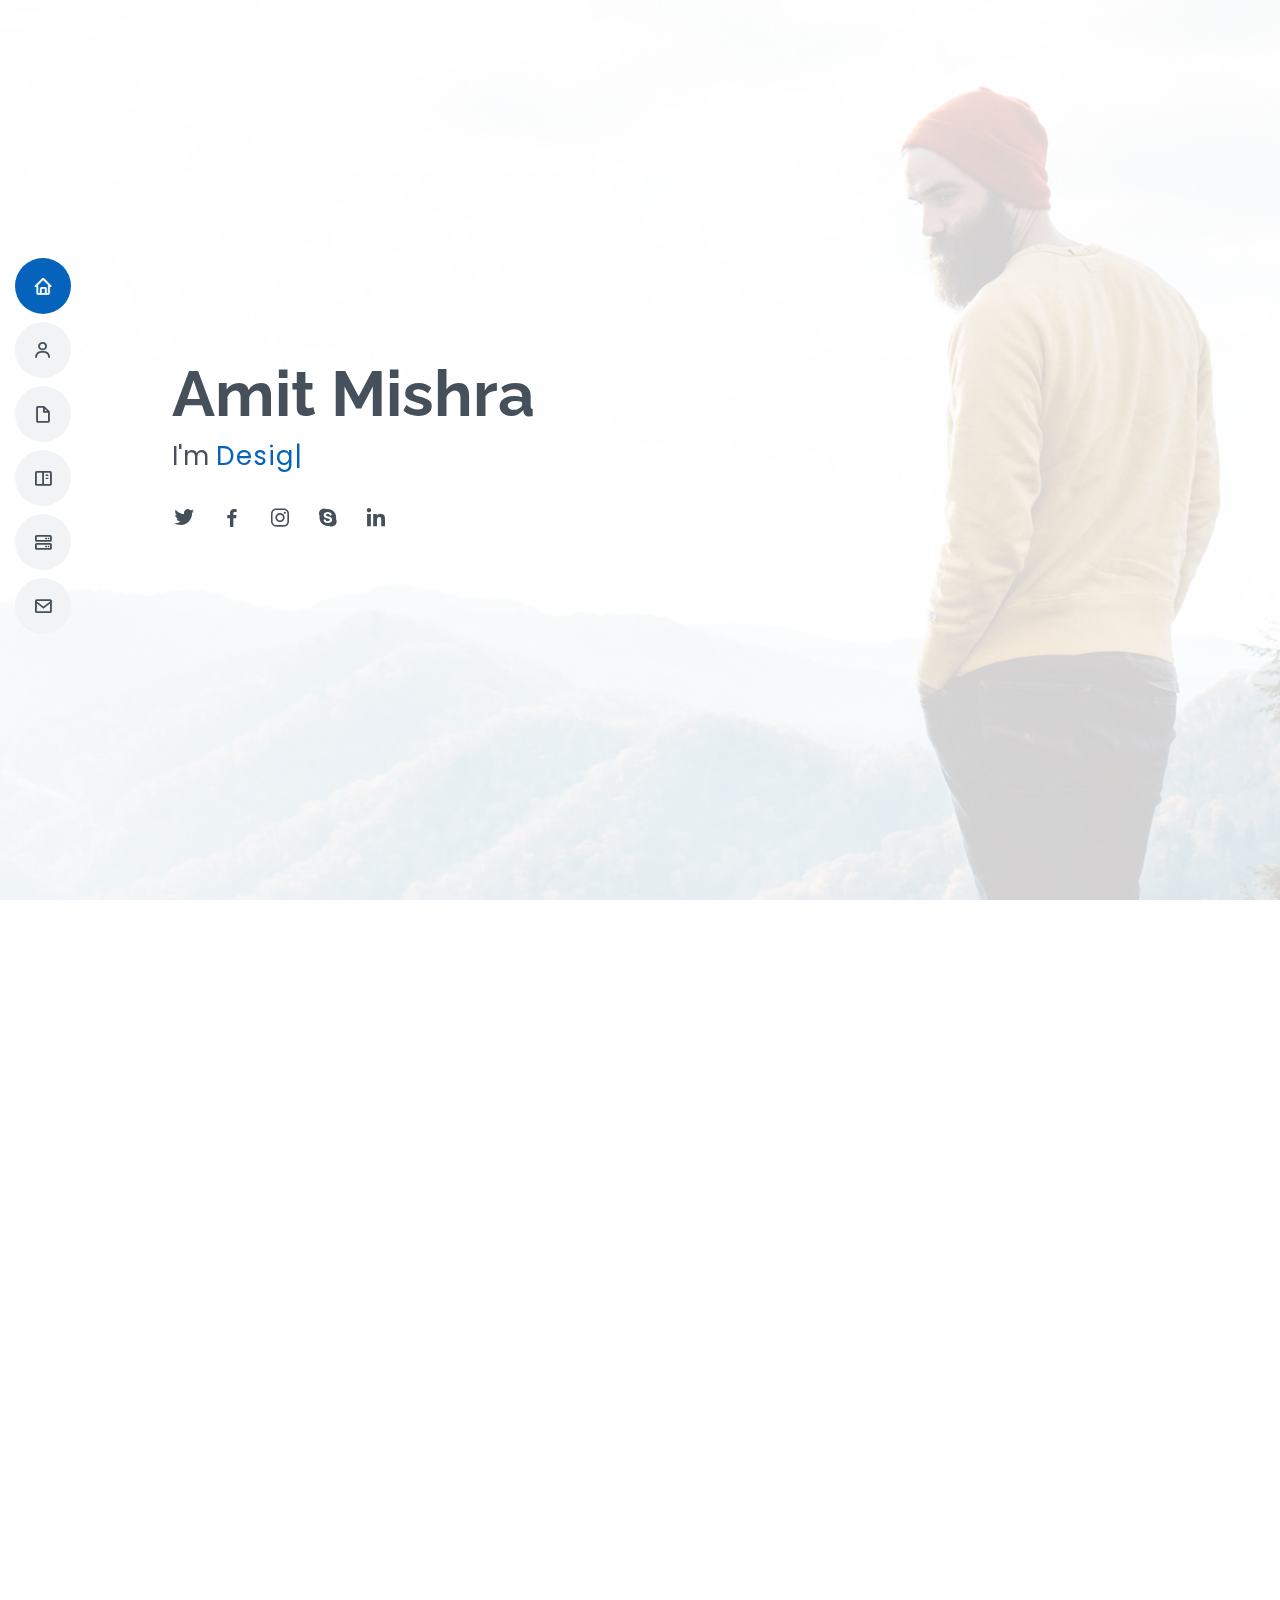
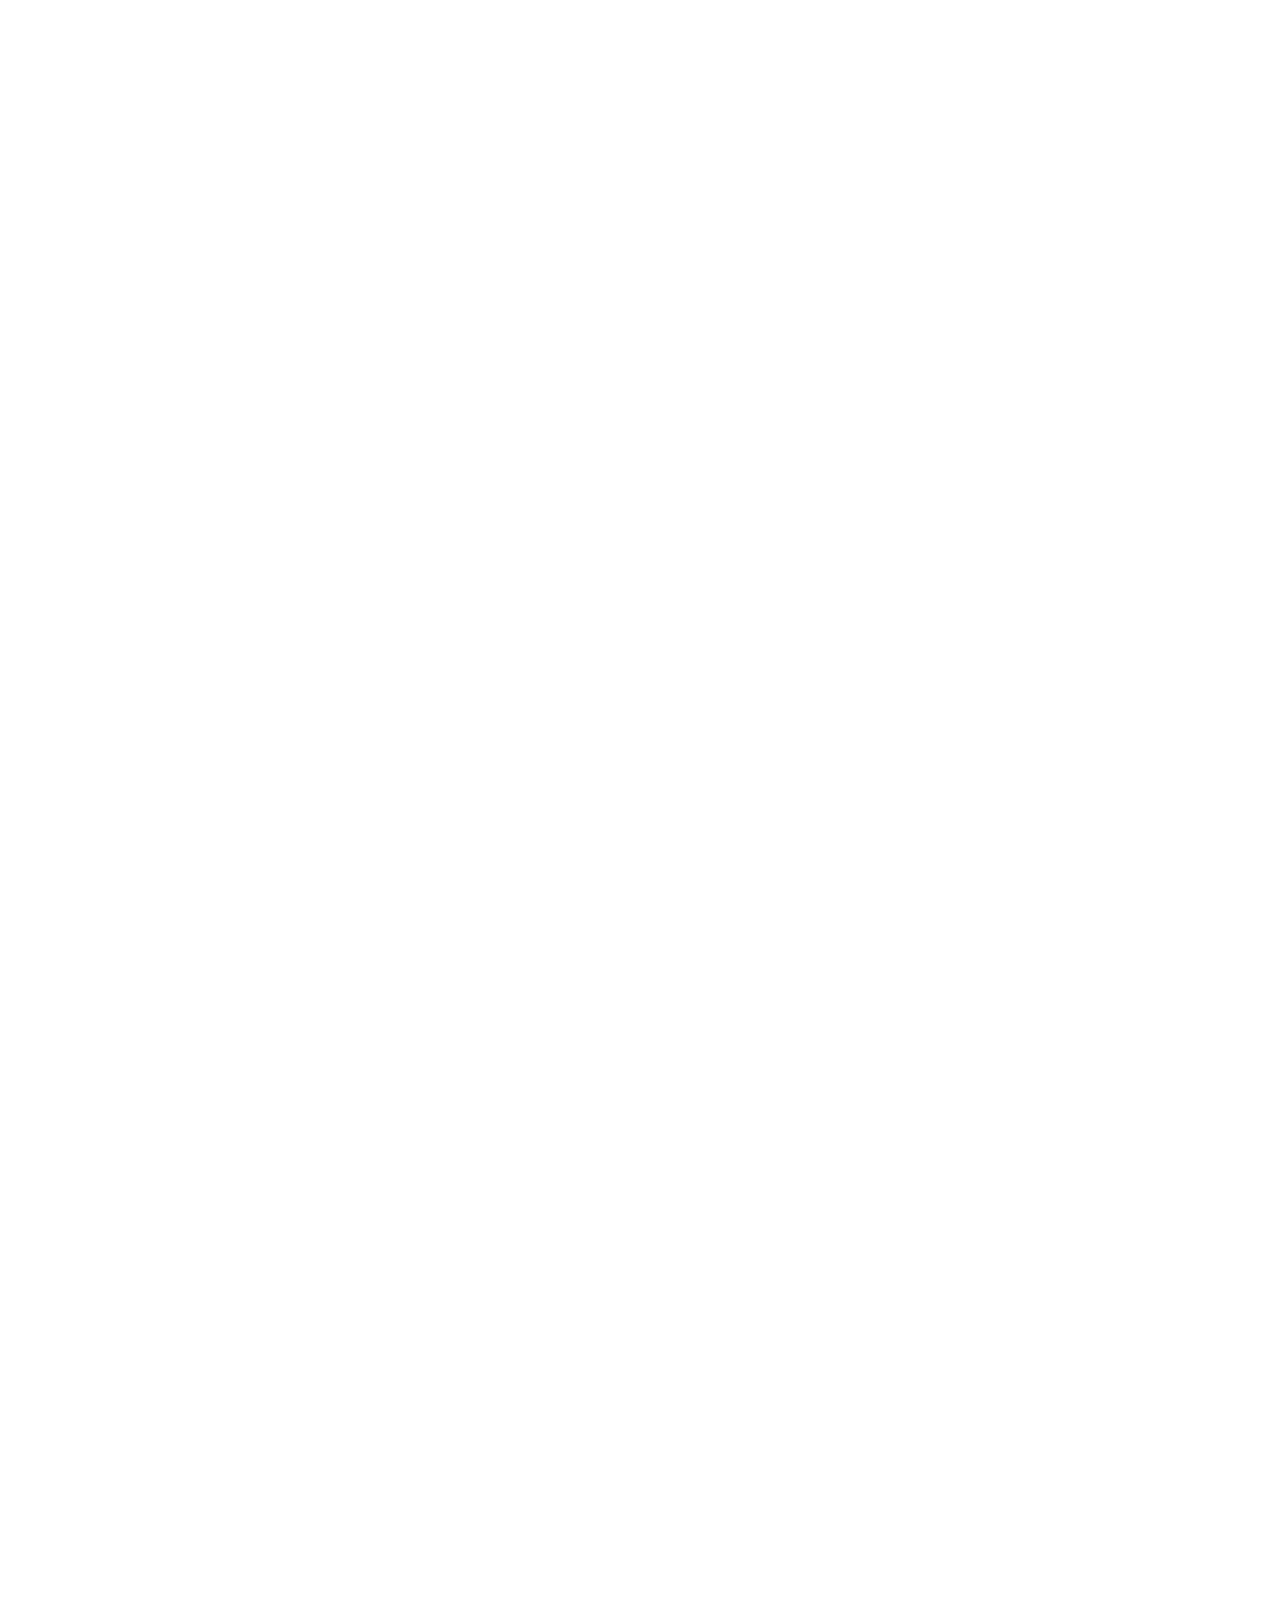
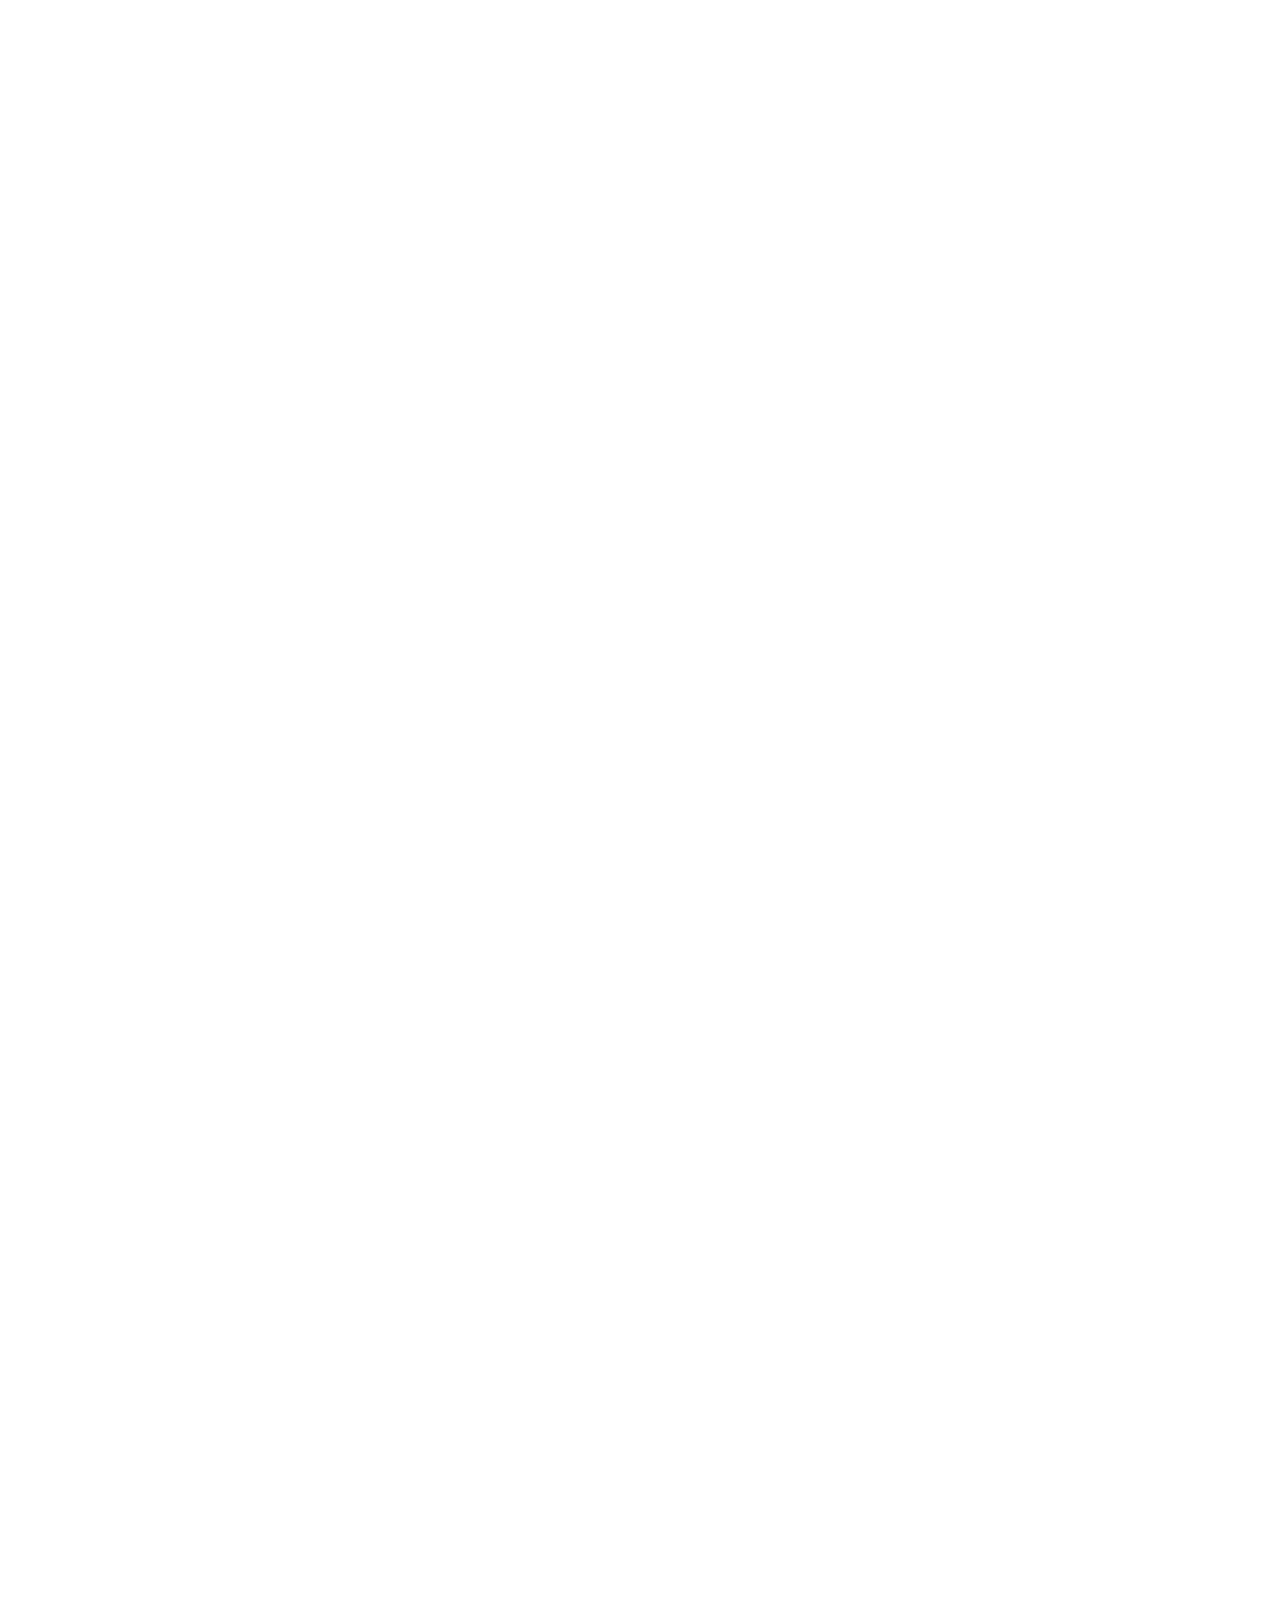
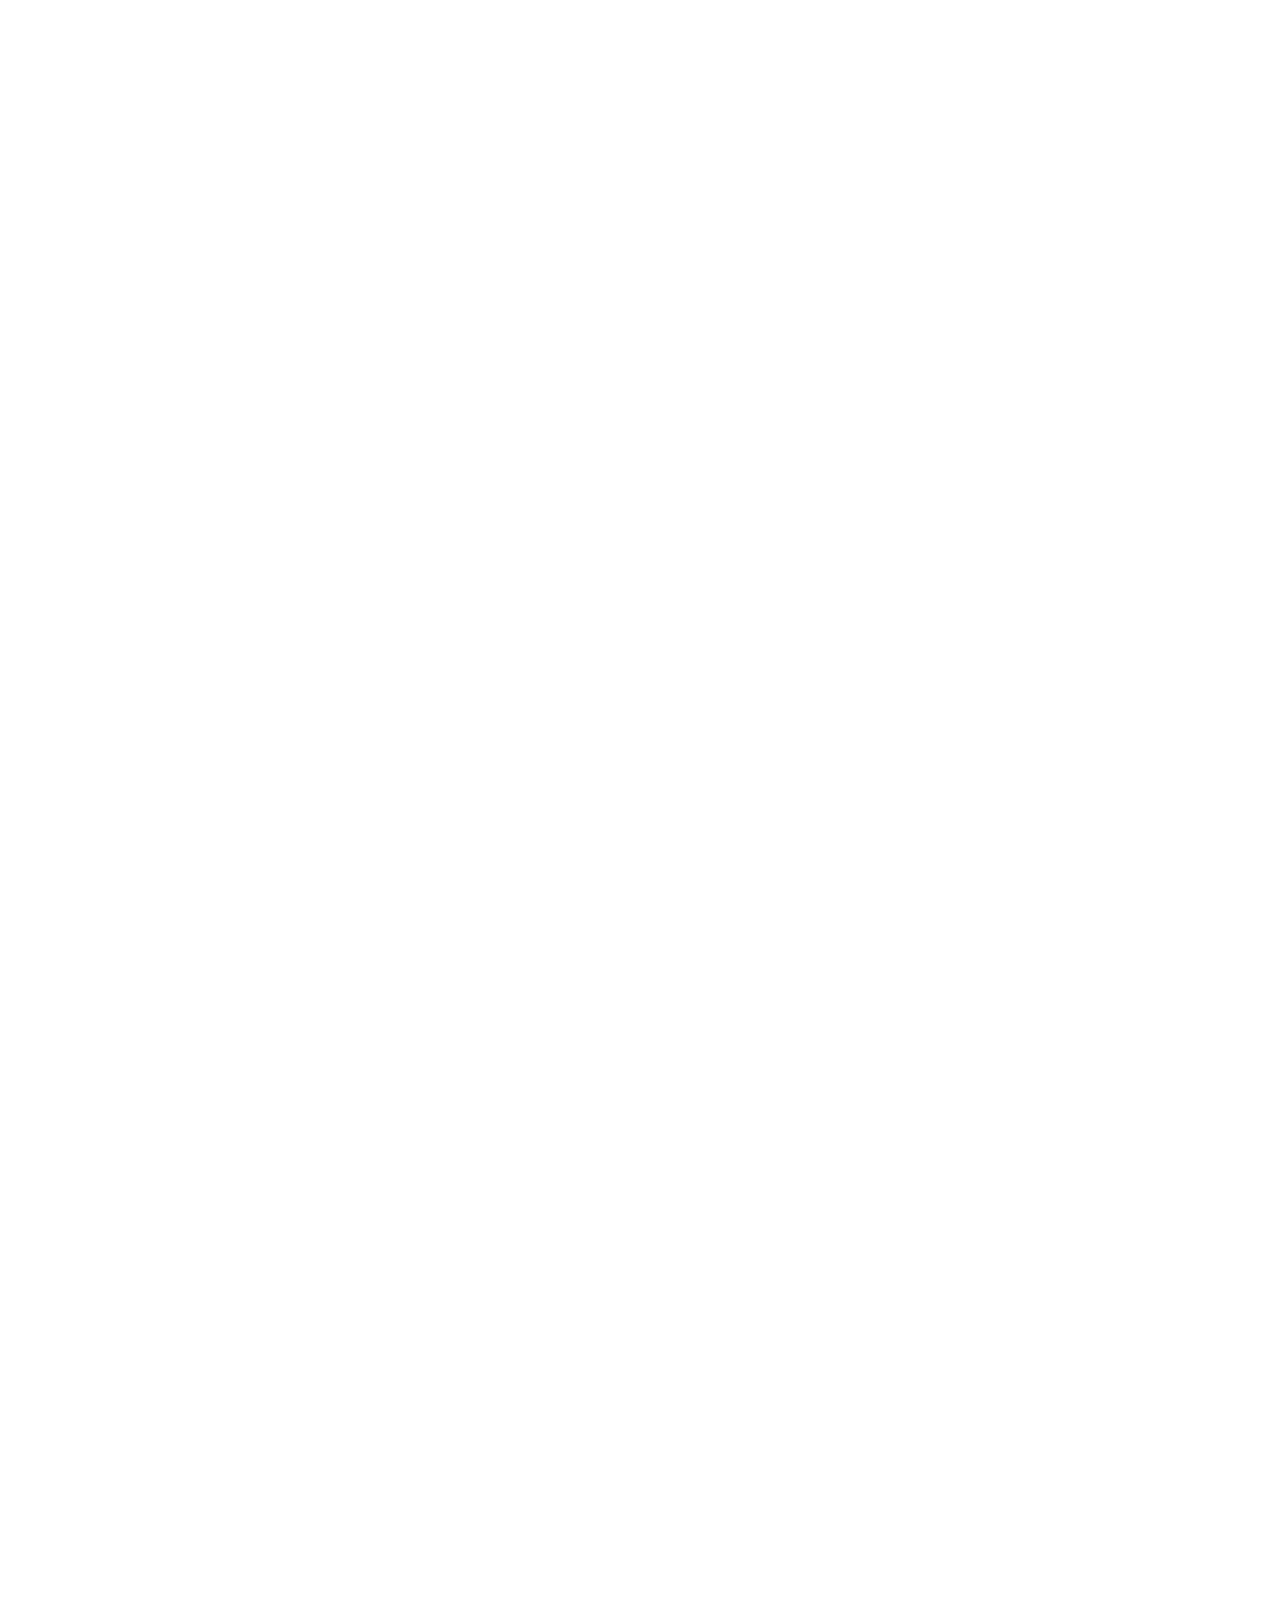
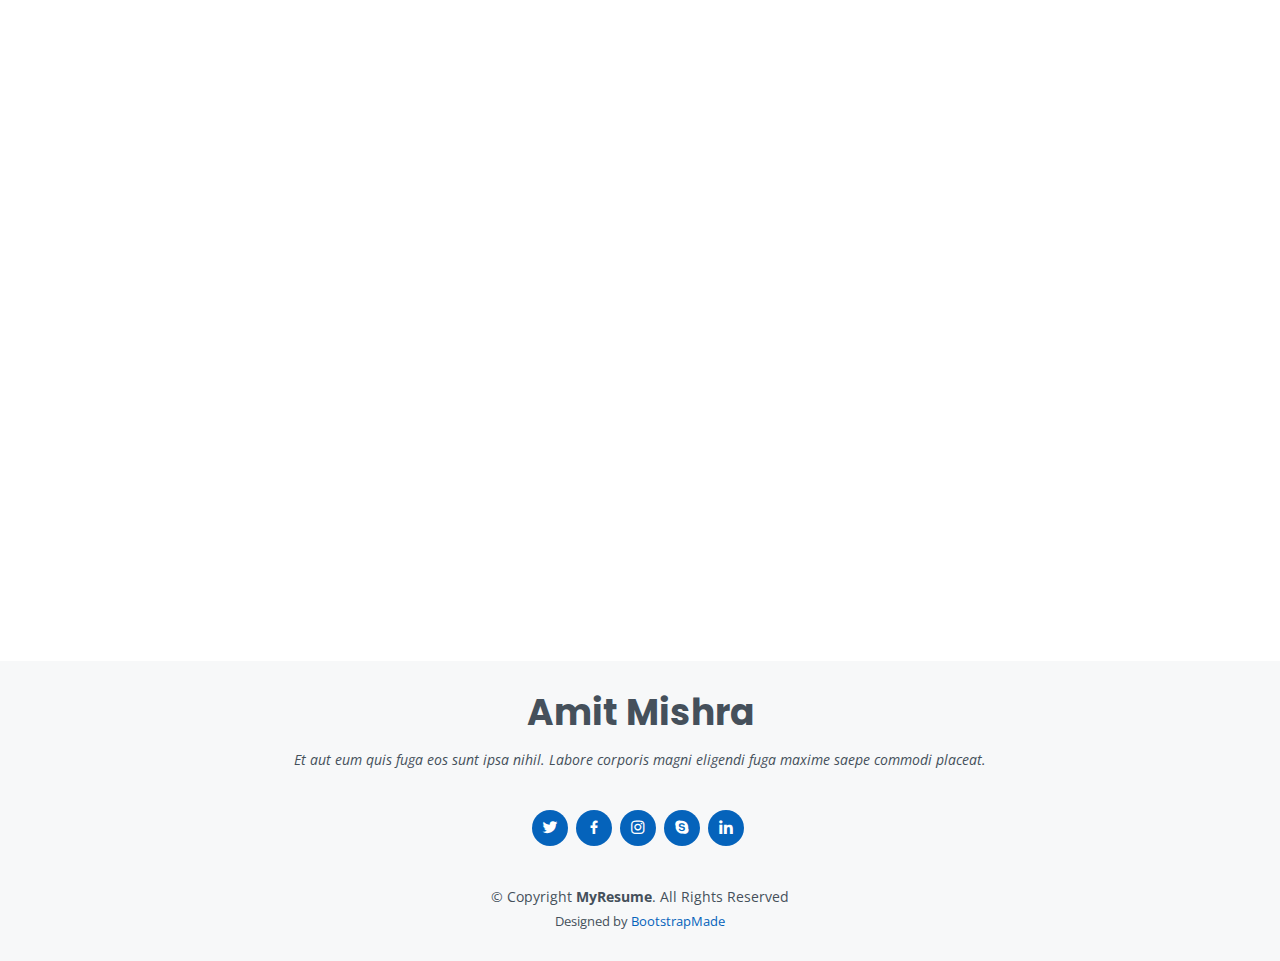
==== commit e746f3af: "name" ====
--- a/index.html
+++ b/index.html
@@ -29,7 +29,7 @@
 
   <!-- =======================================================
   * Template Name: MyResume
-  * Updated: Sep 18 2023 with Bootstrap v5.3.2
+  * Updated: Sep 18 2023 with Bootstrap v5.3.2
   * Template URL: https://bootstrapmade.com/free-html-bootstrap-template-my-resume/
   * Author: BootstrapMade.com
   * License: https://bootstrapmade.com/license/
@@ -60,7 +60,7 @@
   <!-- ======= Hero Section ======= -->
   <section id="hero" class="d-flex flex-column justify-content-center">
     <div class="container" data-aos="zoom-in" data-aos-delay="100">
-      <h1>Brandon Johnson</h1>
+      <h1>Amit Mishra</h1>
       <p>I'm <span class="typed" data-typed-items="Designer, Developer, Freelancer, Photographer"></span></p>
       <div class="social-links">
         <a href="#" class="twitter"><i class="bx bxl-twitter"></i></a>
@@ -248,7 +248,7 @@
           <div class="col-lg-6">
             <h3 class="resume-title">Sumary</h3>
             <div class="resume-item pb-0">
-              <h4>Brandon Johnson</h4>
+              <h4>Amit Mishra</h4>
               <p><em>Innovative and deadline-driven Graphic Designer with 3+ years of experience designing and developing user-centered digital/print marketing material from initial concept to final, polished deliverable.</em></p>
               <ul>
                 <li>Portland par 127,Orlando, FL</li>
@@ -702,7 +702,7 @@
   <!-- ======= Footer ======= -->
   <footer id="footer">
     <div class="container">
-      <h3>Brandon Johnson</h3>
+      <h3>Amit Mishra</h3>
       <p>Et aut eum quis fuga eos sunt ipsa nihil. Labore corporis magni eligendi fuga maxime saepe commodi placeat.</p>
       <div class="social-links">
         <a href="#" class="twitter"><i class="bx bxl-twitter"></i></a>
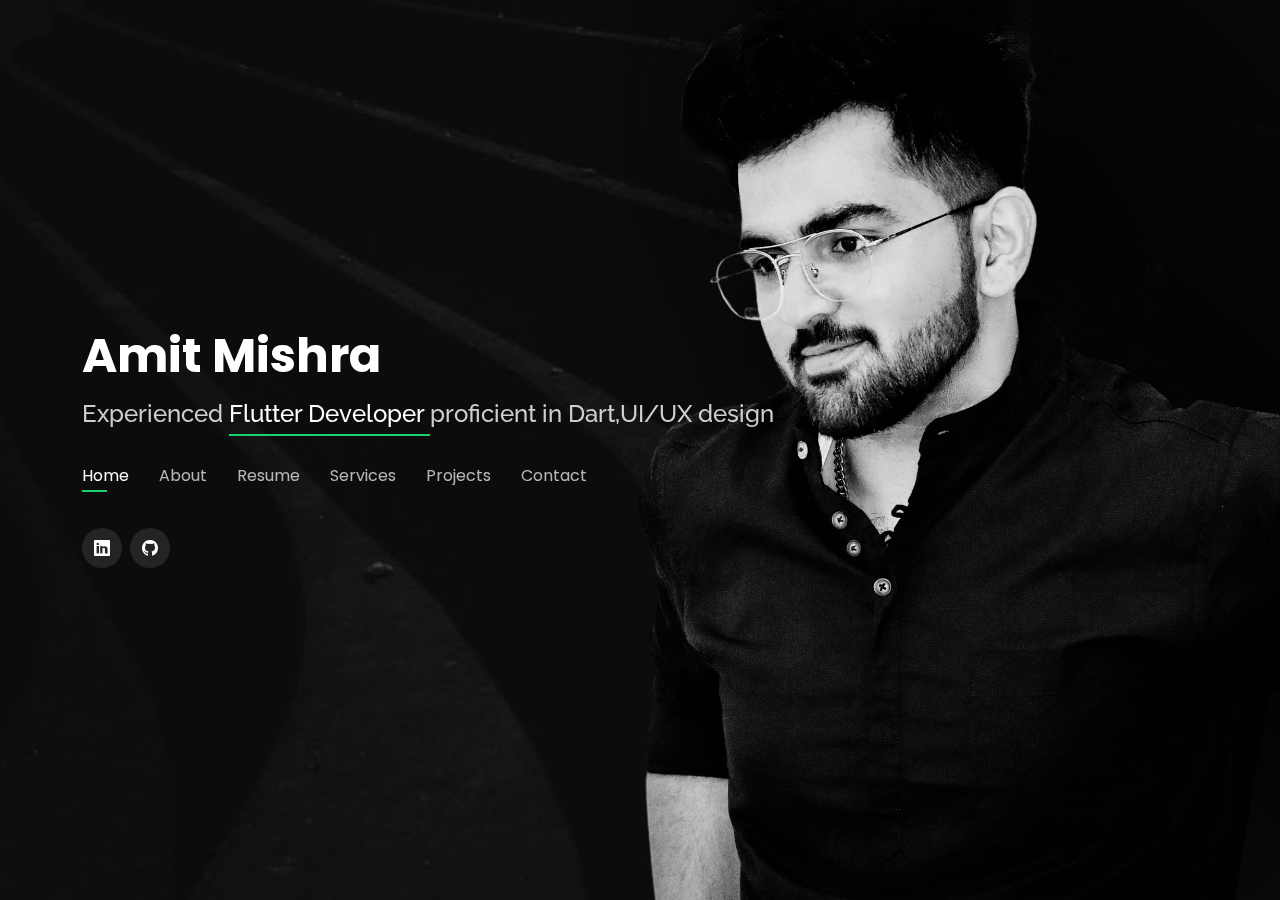
==== commit 7a4d0bdd: "Website" ====
--- a/index.html
+++ b/index.html
@@ -1,740 +1,768 @@
 <!DOCTYPE html>
+
 <html lang="en">
 
 <head>
   <meta charset="utf-8">
   <meta content="width=device-width, initial-scale=1.0" name="viewport">
 
-  <title>MyResume Bootstrap Template - Index</title>
+  <title>Amit Mishra</title>
   <meta content="" name="description">
   <meta content="" name="keywords">
 
   <!-- Favicons -->
-  <link href="assets/img/favicon.png" rel="icon">
-  <link href="assets/img/apple-touch-icon.png" rel="apple-touch-icon">
+  <link href="assets/img/icon.png" rel="icon">
+  <link href="assets/img/icon.png" rel="apple-touch-icon">
 
   <!-- Google Fonts -->
   <link href="https://fonts.googleapis.com/css?family=Open+Sans:300,300i,400,400i,600,600i,700,700i|Raleway:300,300i,400,400i,500,500i,600,600i,700,700i|Poppins:300,300i,400,400i,500,500i,600,600i,700,700i" rel="stylesheet">
 
   <!-- Vendor CSS Files -->
-  <link href="assets/vendor/aos/aos.css" rel="stylesheet">
   <link href="assets/vendor/bootstrap/css/bootstrap.min.css" rel="stylesheet">
   <link href="assets/vendor/bootstrap-icons/bootstrap-icons.css" rel="stylesheet">
   <link href="assets/vendor/boxicons/css/boxicons.min.css" rel="stylesheet">
   <link href="assets/vendor/glightbox/css/glightbox.min.css" rel="stylesheet">
+  <link href="assets/vendor/remixicon/remixicon.css" rel="stylesheet">
   <link href="assets/vendor/swiper/swiper-bundle.min.css" rel="stylesheet">
 
   <!-- Template Main CSS File -->
   <link href="assets/css/style.css" rel="stylesheet">
 
-  <!-- =======================================================
-  * Template Name: MyResume
-  * Updated: Sep 18 2023 with Bootstrap v5.3.2
-  * Template URL: https://bootstrapmade.com/free-html-bootstrap-template-my-resume/
-  * Author: BootstrapMade.com
-  * License: https://bootstrapmade.com/license/
-  ======================================================== -->
 </head>
 
 <body>
 
-  <!-- ======= Mobile nav toggle button ======= -->
-  <!-- <button type="button" class="mobile-nav-toggle d-xl-none"><i class="bi bi-list mobile-nav-toggle"></i></button> -->
-  <i class="bi bi-list mobile-nav-toggle d-lg-none"></i>
   <!-- ======= Header ======= -->
-  <header id="header" class="d-flex flex-column justify-content-center">
-
-    <nav id="navbar" class="navbar nav-menu">
-      <ul>
-        <li><a href="#hero" class="nav-link scrollto active"><i class="bx bx-home"></i> <span>Home</span></a></li>
-        <li><a href="#about" class="nav-link scrollto"><i class="bx bx-user"></i> <span>About</span></a></li>
-        <li><a href="#resume" class="nav-link scrollto"><i class="bx bx-file-blank"></i> <span>Resume</span></a></li>
-        <li><a href="#portfolio" class="nav-link scrollto"><i class="bx bx-book-content"></i> <span>Portfolio</span></a></li>
-        <li><a href="#services" class="nav-link scrollto"><i class="bx bx-server"></i> <span>Services</span></a></li>
-        <li><a href="#contact" class="nav-link scrollto"><i class="bx bx-envelope"></i> <span>Contact</span></a></li>
-      </ul>
-    </nav><!-- .nav-menu -->
-
+  <header id="header">
+    <div class="container">
+
+      <h1><a href="index.html">Amit Mishra</a></h1>
+      <!-- Uncomment below if you prefer to use an image logo -->
+      <!-- <a href="index.html" class="mr-auto"><img src="assets/img/logo.png" alt="" class="img-fluid"></a> -->
+      <h2>Experienced <span>Flutter Developer </span>proficient in Dart,UI/UX design </h2>
+
+      <nav id="navbar" class="navbar">
+        <ul>
+          <li><a class="nav-link active" href="#header">Home</a></li>
+          <li><a class="nav-link" href="#about">About</a></li>
+          <li><a class="nav-link" href="#resume">Resume</a></li>
+          <li><a class="nav-link" href="#services">Services</a></li>
+          <li><a class="nav-link" href="#portfolio">Projects</a></li>
+          <li><a class="nav-link" href="#contact">Contact</a></li>
+        </ul>
+        <i class="bi bi-list mobile-nav-toggle"></i>
+      </nav><!-- .navbar -->
+
+      <div class="social-links">
+        <a href="https://www.linkedin.com/in/amit2303" class="linkedin"><i class="bi bi-linkedin"></i></a>
+        <a href="https://github.com/amit2303" class="GitHub"><i class="bi bi-github"></i></a>
+
+        
+      </div>
+
+    </div>
   </header><!-- End Header -->
 
-  <!-- ======= Hero Section ======= -->
-  <section id="hero" class="d-flex flex-column justify-content-center">
-    <div class="container" data-aos="zoom-in" data-aos-delay="100">
-      <h1>Amit Mishra</h1>
-      <p>I'm <span class="typed" data-typed-items="Designer, Developer, Freelancer, Photographer"></span></p>
-      <div class="social-links">
-        <a href="#" class="twitter"><i class="bx bxl-twitter"></i></a>
-        <a href="#" class="facebook"><i class="bx bxl-facebook"></i></a>
-        <a href="#" class="instagram"><i class="bx bxl-instagram"></i></a>
-        <a href="#" class="google-plus"><i class="bx bxl-skype"></i></a>
-        <a href="#" class="linkedin"><i class="bx bxl-linkedin"></i></a>
-      </div>
+  <!-- ======= About Section ======= -->
+  <section id="about" class="about">
+
+    <!-- ======= About Me ======= -->
+    <div class="about-me container">
+
+      <div class="section-title">
+        <h2>About</h2>
+        <p>Learn more about me</p>
+      </div>
+
+      <div class="row">
+
+        <div class="col-lg-8 pt-4 pt-lg-0 content" data-aos="fade-left">
+          <h3></h3>
+          <p class="fst-italic">
+            Lorem ipsum dolor sit amet, consectetur adipiscing elit, sed do eiusmod tempor incididunt ut labore et dolore
+            magna aliqua.
+          </p>
+          <div class="row">
+            <div class="col-lg-8">
+              <ul>
+                <li><i class="bi bi-chevron-right"></i> <strong>Birthday:</strong> <span> May 1995</span></li>
+                <li><i class="bi bi-chevron-right"></i> <strong>Website:</strong> <span>www.example.com</span></li>
+                <li><i class="bi bi-chevron-right"></i> <strong>Phone:</strong> <span>+91 8368747244</span></li>
+                <li><i class="bi bi-chevron-right"></i> <strong>City:</strong> <span>Delhi,India</span></li>
+              </ul>
+            </div>
+            <!-- <div class="col-lg-6"> -->
+              <ul>
+                <li><i class="bi bi-chevron-right"></i> <strong>Age:</strong> <span>30</span></li>
+                <li><i class="bi bi-chevron-right"></i> <strong>Degree:</strong> <span>Master</span></li>
+                <li><i class="bi bi-chevron-right"></i> <strong>PhEmailone:</strong> <span>email@example.com</span></li>
+                <li><i class="bi bi-chevron-right"></i> <strong>Freelance:</strong> <span>Available</span></li>
+              </ul>
+            </div>
+          </div>
+          <p>
+            Experienced Flutter developer, proficient in Dart,UI/UX design, State Management, RESTful APIs 
+            with a strong ability to optimize performance and deliver sleek, user-friendly cross-platform mobile applications.
+           Passionate about staying up to date with the latest Flutter trends and technologies.
+
+          </p>
+        </div>
+      </div>
+
+    </div><!-- End About Me -->
+
+    <!-- ======= Counts ======= -->
+    <div class="counts container">
+
+      <div class="row">
+
+        <div class="col-lg-3 col-md-6">
+          <div class="count-box">
+            <i class="bi bi-emoji-smile"></i>
+            <span data-purecounter-start="0" data-purecounter-end="232" data-purecounter-duration="1" class="purecounter"></span>
+            <p>Happy Clients</p>
+          </div>
+        </div>
+
+        <div class="col-lg-3 col-md-6 mt-5 mt-md-0">
+          <div class="count-box">
+            <i class="bi bi-journal-richtext"></i>
+            <span data-purecounter-start="0" data-purecounter-end="521" data-purecounter-duration="1" class="purecounter"></span>
+            <p>Projects</p>
+          </div>
+        </div>
+
+        <div class="col-lg-3 col-md-6 mt-5 mt-lg-0">
+          <div class="count-box">
+            <i class="bi bi-headset"></i>
+            <span data-purecounter-start="0" data-purecounter-end="1463" data-purecounter-duration="1" class="purecounter"></span>
+            <p>Hours Of Support</p>
+          </div>
+        </div>
+
+        <div class="col-lg-3 col-md-6 mt-5 mt-lg-0">
+          <div class="count-box">
+            <i class="bi bi-award"></i>
+            <span data-purecounter-start="0" data-purecounter-end="24" data-purecounter-duration="1" class="purecounter"></span>
+            <p>Awards</p>
+          </div>
+        </div>
+
+      </div>
+
+    </div><!-- End Counts -->
+
+    <!-- ======= Skills  ======= -->
+    <div class="skills container">
+
+      <div class="section-title">
+        <h2>Skills</h2>
+      </div>
+
+      <div class="row skills-content">
+
+        <div class="col-lg-6">
+
+          <div class="progress">
+            <span class="skill">HTML <i class="val">100%</i></span>
+            <div class="progress-bar-wrap">
+              <div class="progress-bar" role="progressbar" aria-valuenow="100" aria-valuemin="0" aria-valuemax="100"></div>
+            </div>
+          </div>
+
+          <div class="progress">
+            <span class="skill">CSS <i class="val">90%</i></span>
+            <div class="progress-bar-wrap">
+              <div class="progress-bar" role="progressbar" aria-valuenow="90" aria-valuemin="0" aria-valuemax="100"></div>
+            </div>
+          </div>
+
+          <div class="progress">
+            <span class="skill">JavaScript <i class="val">75%</i></span>
+            <div class="progress-bar-wrap">
+              <div class="progress-bar" role="progressbar" aria-valuenow="75" aria-valuemin="0" aria-valuemax="100"></div>
+            </div>
+          </div>
+
+        </div>
+
+        <div class="col-lg-6">
+
+          <div class="progress">
+            <span class="skill">PHP <i class="val">80%</i></span>
+            <div class="progress-bar-wrap">
+              <div class="progress-bar" role="progressbar" aria-valuenow="80" aria-valuemin="0" aria-valuemax="100"></div>
+            </div>
+          </div>
+
+          <div class="progress">
+            <span class="skill">WordPress/CMS <i class="val">90%</i></span>
+            <div class="progress-bar-wrap">
+              <div class="progress-bar" role="progressbar" aria-valuenow="90" aria-valuemin="0" aria-valuemax="100"></div>
+            </div>
+          </div>
+
+          <div class="progress">
+            <span class="skill">Photoshop <i class="val">55%</i></span>
+            <div class="progress-bar-wrap">
+              <div class="progress-bar" role="progressbar" aria-valuenow="55" aria-valuemin="0" aria-valuemax="100"></div>
+            </div>
+          </div>
+
+        </div>
+
+      </div>
+
+    </div><!-- End Skills -->
+
+    <!-- ======= Interests ======= -->
+    <div class="interests container">
+
+      <div class="section-title">
+        <h2>Interests</h2>
+      </div>
+
+      <div class="row">
+        <div class="col-lg-3 col-md-4">
+          <div class="icon-box">
+            <i class="ri-store-line" style="color: #ffbb2c;"></i>
+            <h3>Lorem Ipsum</h3>
+          </div>
+        </div>
+        <div class="col-lg-3 col-md-4 mt-4 mt-md-0">
+          <div class="icon-box">
+            <i class="ri-bar-chart-box-line" style="color: #5578ff;"></i>
+            <h3>Dolor Sitema</h3>
+          </div>
+        </div>
+        <div class="col-lg-3 col-md-4 mt-4 mt-md-0">
+          <div class="icon-box">
+            <i class="ri-calendar-todo-line" style="color: #e80368;"></i>
+            <h3>Sed perspiciatis</h3>
+          </div>
+        </div>
+        <div class="col-lg-3 col-md-4 mt-4 mt-lg-0">
+          <div class="icon-box">
+            <i class="ri-paint-brush-line" style="color: #e361ff;"></i>
+            <h3>Magni Dolores</h3>
+          </div>
+        </div>
+        <div class="col-lg-3 col-md-4 mt-4">
+          <div class="icon-box">
+            <i class="ri-database-2-line" style="color: #47aeff;"></i>
+            <h3>Nemo Enim</h3>
+          </div>
+        </div>
+        <div class="col-lg-3 col-md-4 mt-4">
+          <div class="icon-box">
+            <i class="ri-gradienter-line" style="color: #ffa76e;"></i>
+            <h3>Eiusmod Tempor</h3>
+          </div>
+        </div>
+        <div class="col-lg-3 col-md-4 mt-4">
+          <div class="icon-box">
+            <i class="ri-file-list-3-line" style="color: #11dbcf;"></i>
+            <h3>Midela Teren</h3>
+          </div>
+        </div>
+        <div class="col-lg-3 col-md-4 mt-4">
+          <div class="icon-box">
+            <i class="ri-price-tag-2-line" style="color: #4233ff;"></i>
+            <h3>Pira Neve</h3>
+          </div>
+        </div>
+        <div class="col-lg-3 col-md-4 mt-4">
+          <div class="icon-box">
+            <i class="ri-anchor-line" style="color: #b2904f;"></i>
+            <h3>Dirada Pack</h3>
+          </div>
+        </div>
+        <div class="col-lg-3 col-md-4 mt-4">
+          <div class="icon-box">
+            <i class="ri-disc-line" style="color: #b20969;"></i>
+            <h3>Moton Ideal</h3>
+          </div>
+        </div>
+        <div class="col-lg-3 col-md-4 mt-4">
+          <div class="icon-box">
+            <i class="ri-base-station-line" style="color: #ff5828;"></i>
+            <h3>Verdo Park</h3>
+          </div>
+        </div>
+        <div class="col-lg-3 col-md-4 mt-4">
+          <div class="icon-box">
+            <i class="ri-fingerprint-line" style="color: #29cc61;"></i>
+            <h3>Flavor Nivelanda</h3>
+          </div>
+        </div>
+      </div>
+
+    </div><!-- End Interests -->
+
+    <!-- ======= Testimonials ======= -->
+    <div class="testimonials container">
+
+      <div class="section-title">
+        <h2>Testimonials</h2>
+      </div>
+
+      <div class="testimonials-slider swiper" data-aos="fade-up" data-aos-delay="100">
+        <div class="swiper-wrapper">
+
+          <div class="swiper-slide">
+            <div class="testimonial-item">
+              <p>
+                <i class="bx bxs-quote-alt-left quote-icon-left"></i>
+                Proin iaculis purus consequat sem cure digni ssim donec porttitora entum suscipit rhoncus. Accusantium quam, ultricies eget id, aliquam eget nibh et. Maecen aliquam, risus at semper.
+                <i class="bx bxs-quote-alt-right quote-icon-right"></i>
+              </p>
+              <img src="assets/img/testimonials/testimonials-1.jpg" class="testimonial-img" alt="">
+              <h3>Saul Goodman</h3>
+              <h4>Ceo &amp; Founder</h4>
+            </div>
+          </div><!-- End testimonial item -->
+
+          <div class="swiper-slide">
+            <div class="testimonial-item">
+              <p>
+                <i class="bx bxs-quote-alt-left quote-icon-left"></i>
+                Export tempor illum tamen malis malis eram quae irure esse labore quem cillum quid cillum eram malis quorum velit fore eram velit sunt aliqua noster fugiat irure amet legam anim culpa.
+                <i class="bx bxs-quote-alt-right quote-icon-right"></i>
+              </p>
+              <img src="assets/img/testimonials/testimonials-2.jpg" class="testimonial-img" alt="">
+              <h3>Sara Wilsson</h3>
+              <h4>Designer</h4>
+            </div>
+          </div><!-- End testimonial item -->
+
+          <div class="swiper-slide">
+            <div class="testimonial-item">
+              <p>
+                <i class="bx bxs-quote-alt-left quote-icon-left"></i>
+                Enim nisi quem export duis labore cillum quae magna enim sint quorum nulla quem veniam duis minim tempor labore quem eram duis noster aute amet eram fore quis sint minim.
+                <i class="bx bxs-quote-alt-right quote-icon-right"></i>
+              </p>
+              <img src="assets/img/testimonials/testimonials-3.jpg" class="testimonial-img" alt="">
+              <h3>Jena Karlis</h3>
+              <h4>Store Owner</h4>
+            </div>
+          </div><!-- End testimonial item -->
+
+          <div class="swiper-slide">
+            <div class="testimonial-item">
+              <p>
+                <i class="bx bxs-quote-alt-left quote-icon-left"></i>
+                Fugiat enim eram quae cillum dolore dolor amet nulla culpa multos export minim fugiat minim velit minim dolor enim duis veniam ipsum anim magna sunt elit fore quem dolore labore illum veniam.
+                <i class="bx bxs-quote-alt-right quote-icon-right"></i>
+              </p>
+              <img src="assets/img/testimonials/testimonials-4.jpg" class="testimonial-img" alt="">
+              <h3>Matt Brandon</h3>
+              <h4>Freelancer</h4>
+            </div>
+          </div><!-- End testimonial item -->
+
+          <div class="swiper-slide">
+            <div class="testimonial-item">
+              <p>
+                <i class="bx bxs-quote-alt-left quote-icon-left"></i>
+                Quis quorum aliqua sint quem legam fore sunt eram irure aliqua veniam tempor noster veniam enim culpa labore duis sunt culpa nulla illum cillum fugiat legam esse veniam culpa fore nisi cillum quid.
+                <i class="bx bxs-quote-alt-right quote-icon-right"></i>
+              </p>
+              <img src="assets/img/testimonials/testimonials-5.jpg" class="testimonial-img" alt="">
+              <h3>John Larson</h3>
+              <h4>Entrepreneur</h4>
+            </div>
+          </div><!-- End testimonial item -->
+
+        </div>
+        <div class="swiper-pagination"></div>
+      </div>
+
+      <div class="owl-carousel testimonials-carousel">
+
+      </div>
+
+    </div><!-- End Testimonials  -->
+
+  </section><!-- End About Section -->
+
+  <!-- ======= Resume Section ======= -->
+  <section id="resume" class="resume">
+    <div class="container">
+
+      <div class="section-title">
+        <h2>Resume</h2>
+        <p>Check My Resume</p>
+      </div>
+
+      <div class="row">
+        <div class="col-lg-6">
+          <h3 class="resume-title">Sumary</h3>
+          <div class="resume-item pb-0">
+            <h4>Alice Barkley</h4>
+            <p><em>Innovative and deadline-driven Graphic Designer with 3+ years of experience designing and developing user-centered digital/print marketing material from initial concept to final, polished deliverable.</em></p>
+            <p>
+            <ul>
+              <li>Portland par 127,Orlando, FL</li>
+              <li>(123) 456-7891</li>
+              <li>alice.barkley@example.com</li>
+            </ul>
+            </p>
+          </div>
+
+          <h3 class="resume-title">Education</h3>
+          <div class="resume-item">
+            <h4>Master of Fine Arts &amp; Graphic Design</h4>
+            <h5>2015 - 2016</h5>
+            <p><em>Rochester Institute of Technology, Rochester, NY</em></p>
+            <p>Qui deserunt veniam. Et sed aliquam labore tempore sed quisquam iusto autem sit. Ea vero voluptatum qui ut dignissimos deleniti nerada porti sand markend</p>
+          </div>
+          <div class="resume-item">
+            <h4>Bachelor of Fine Arts &amp; Graphic Design</h4>
+            <h5>2010 - 2014</h5>
+            <p><em>Rochester Institute of Technology, Rochester, NY</em></p>
+            <p>Quia nobis sequi est occaecati aut. Repudiandae et iusto quae reiciendis et quis Eius vel ratione eius unde vitae rerum voluptates asperiores voluptatem Earum molestiae consequatur neque etlon sader mart dila</p>
+          </div>
+        </div>
+        <div class="col-lg-6">
+          <h3 class="resume-title">Professional Experience</h3>
+          <div class="resume-item">
+            <h4>Senior graphic design specialist</h4>
+            <h5>2019 - Present</h5>
+            <p><em>Experion, New York, NY </em></p>
+            <p>
+            <ul>
+              <li>Lead in the design, development, and implementation of the graphic, layout, and production communication materials</li>
+              <li>Delegate tasks to the 7 members of the design team and provide counsel on all aspects of the project. </li>
+              <li>Supervise the assessment of all graphic materials in order to ensure quality and accuracy of the design</li>
+              <li>Oversee the efficient use of production project budgets ranging from $2,000 - $25,000</li>
+            </ul>
+            </p>
+          </div>
+          <div class="resume-item">
+            <h4>Graphic design specialist</h4>
+            <h5>2017 - 2018</h5>
+            <p><em>Stepping Stone Advertising, New York, NY</em></p>
+            <p>
+            <ul>
+              <li>Developed numerous marketing programs (logos, brochures,infographics, presentations, and advertisements).</li>
+              <li>Managed up to 5 projects or tasks at a given time while under pressure</li>
+              <li>Recommended and consulted with clients on the most appropriate graphic design</li>
+              <li>Created 4+ design presentations and proposals a month for clients and account managers</li>
+            </ul>
+            </p>
+          </div>
+        </div>
+      </div>
+
     </div>
-  </section><!-- End Hero -->
-
-  <main id="main">
-
-    <!-- ======= About Section ======= -->
-    <section id="about" class="about">
-      <div class="container" data-aos="fade-up">
-
-        <div class="section-title">
-          <h2>About</h2>
-          <p>Magnam dolores commodi suscipit. Necessitatibus eius consequatur ex aliquid fuga eum quidem. Sit sint consectetur velit. Quisquam quos quisquam cupiditate. Et nemo qui impedit suscipit alias ea. Quia fugiat sit in iste officiis commodi quidem hic quas.</p>
-        </div>
-
+  </section><!-- End Resume Section -->
+
+  <!-- ======= Services Section ======= -->
+  <section id="services" class="services">
+    <div class="container">
+
+      <div class="section-title">
+        <h2>Services</h2>
+        <p>My Services</p>
+      </div>
+
+      <div class="row">
+        <div class="col-lg-4 col-md-6 d-flex align-items-stretch">
+          <div class="icon-box">
+            <div class="icon"><i class="bx bxl-dribbble"></i></div>
+            <h4><a href="">Lorem Ipsum</a></h4>
+            <p>Voluptatum deleniti atque corrupti quos dolores et quas molestias excepturi</p>
+          </div>
+        </div>
+
+        <div class="col-lg-4 col-md-6 d-flex align-items-stretch mt-4 mt-md-0">
+          <div class="icon-box">
+            <div class="icon"><i class="bx bx-file"></i></div>
+            <h4><a href="">Sed ut perspiciatis</a></h4>
+            <p>Duis aute irure dolor in reprehenderit in voluptate velit esse cillum dolore</p>
+          </div>
+        </div>
+
+        <div class="col-lg-4 col-md-6 d-flex align-items-stretch mt-4 mt-lg-0">
+          <div class="icon-box">
+            <div class="icon"><i class="bx bx-tachometer"></i></div>
+            <h4><a href="">Magni Dolores</a></h4>
+            <p>Excepteur sint occaecat cupidatat non proident, sunt in culpa qui officia</p>
+          </div>
+        </div>
+
+        <div class="col-lg-4 col-md-6 d-flex align-items-stretch mt-4">
+          <div class="icon-box">
+            <div class="icon"><i class="bx bx-world"></i></div>
+            <h4><a href="">Nemo Enim</a></h4>
+            <p>At vero eos et accusamus et iusto odio dignissimos ducimus qui blanditiis</p>
+          </div>
+        </div>
+
+        <div class="col-lg-4 col-md-6 d-flex align-items-stretch mt-4">
+          <div class="icon-box">
+            <div class="icon"><i class="bx bx-slideshow"></i></div>
+            <h4><a href="">Dele cardo</a></h4>
+            <p>Quis consequatur saepe eligendi voluptatem consequatur dolor consequuntur</p>
+          </div>
+        </div>
+
+        <div class="col-lg-4 col-md-6 d-flex align-items-stretch mt-4">
+          <div class="icon-box">
+            <div class="icon"><i class="bx bx-arch"></i></div>
+            <h4><a href="">Divera don</a></h4>
+            <p>Modi nostrum vel laborum. Porro fugit error sit minus sapiente sit aspernatur</p>
+          </div>
+        </div>
+
+      </div>
+
+    </div>
+  </section><!-- End Services Section -->
+
+  <!-- ======= Portfolio Section ======= -->
+  <section id="portfolio" class="portfolio">
+    <div class="container">
+
+      <div class="section-title">
+        <h2>Portfolio</h2>
+        <p>My Works</p>
+      </div>
+
+      <div class="row">
+        <div class="col-lg-12 d-flex justify-content-center">
+          <ul id="portfolio-flters">
+            <li data-filter="*" class="filter-active">All</li>
+            <li data-filter=".filter-app">App</li>
+            <li data-filter=".filter-card">Card</li>
+            <li data-filter=".filter-web">Web</li>
+          </ul>
+        </div>
+      </div>
+
+      <div class="row portfolio-container">
+
+        <div class="col-lg-4 col-md-6 portfolio-item filter-app">
+          <div class="portfolio-wrap">
+            <img src="assets/img/portfolio/portfolio-1.jpg" class="img-fluid" alt="">
+            <div class="portfolio-info">
+              <h4>App 1</h4>
+              <p>App</p>
+              <div class="portfolio-links">
+                <a href="assets/img/portfolio/portfolio-1.jpg" data-gallery="portfolioGallery" class="portfolio-lightbox" title="App 1"><i class="bx bx-plus"></i></a>
+                <a href="portfolio-details.html" data-gallery="portfolioDetailsGallery" data-glightbox="type: external" class="portfolio-details-lightbox" title="Portfolio Details"><i class="bx bx-link"></i></a>
+              </div>
+            </div>
+          </div>
+        </div>
+
+        <div class="col-lg-4 col-md-6 portfolio-item filter-web">
+          <div class="portfolio-wrap">
+            <img src="assets/img/portfolio/portfolio-2.jpg" class="img-fluid" alt="">
+            <div class="portfolio-info">
+              <h4>Web 3</h4>
+              <p>Web</p>
+              <div class="portfolio-links">
+                <a href="assets/img/portfolio/portfolio-2.jpg" data-gallery="portfolioGallery" class="portfolio-lightbox" title="Web 3"><i class="bx bx-plus"></i></a>
+                <a href="portfolio-details.html" data-gallery="portfolioDetailsGallery" data-glightbox="type: external" class="portfolio-details-lightbox" title="Portfolio Details"><i class="bx bx-link"></i></a>
+              </div>
+            </div>
+          </div>
+        </div>
+
+        <div class="col-lg-4 col-md-6 portfolio-item filter-app">
+          <div class="portfolio-wrap">
+            <img src="assets/img/portfolio/portfolio-3.jpg" class="img-fluid" alt="">
+            <div class="portfolio-info">
+              <h4>App 2</h4>
+              <p>App</p>
+              <div class="portfolio-links">
+                <a href="assets/img/portfolio/portfolio-3.jpg" data-gallery="portfolioGallery" class="portfolio-lightbox" title="App 2"><i class="bx bx-plus"></i></a>
+                <a href="portfolio-details.html" data-gallery="portfolioDetailsGallery" data-glightbox="type: external" class="portfolio-details-lightbox" title="Portfolio Details"><i class="bx bx-link"></i></a>
+              </div>
+            </div>
+          </div>
+        </div>
+
+        <div class="col-lg-4 col-md-6 portfolio-item filter-card">
+          <div class="portfolio-wrap">
+            <img src="assets/img/portfolio/portfolio-4.jpg" class="img-fluid" alt="">
+            <div class="portfolio-info">
+              <h4>Card 2</h4>
+              <p>Card</p>
+              <div class="portfolio-links">
+                <a href="assets/img/portfolio/portfolio-4.jpg" data-gallery="portfolioGallery" class="portfolio-lightbox" title="Card 2"><i class="bx bx-plus"></i></a>
+                <a href="portfolio-details.html" data-gallery="portfolioDetailsGallery" data-glightbox="type: external" class="portfolio-details-lightbox" title="Portfolio Details"><i class="bx bx-link"></i></a>
+              </div>
+            </div>
+          </div>
+        </div>
+
+        <div class="col-lg-4 col-md-6 portfolio-item filter-web">
+          <div class="portfolio-wrap">
+            <img src="assets/img/portfolio/portfolio-5.jpg" class="img-fluid" alt="">
+            <div class="portfolio-info">
+              <h4>Web 2</h4>
+              <p>Web</p>
+              <div class="portfolio-links">
+                <a href="assets/img/portfolio/portfolio-5.jpg" data-gallery="portfolioGallery" class="portfolio-lightbox" title="Web 2"><i class="bx bx-plus"></i></a>
+                <a href="portfolio-details.html" data-gallery="portfolioDetailsGallery" data-glightbox="type: external" class="portfolio-details-lightbox" title="Portfolio Details"><i class="bx bx-link"></i></a>
+              </div>
+            </div>
+          </div>
+        </div>
+
+        <div class="col-lg-4 col-md-6 portfolio-item filter-app">
+          <div class="portfolio-wrap">
+            <img src="assets/img/portfolio/portfolio-6.jpg" class="img-fluid" alt="">
+            <div class="portfolio-info">
+              <h4>App 3</h4>
+              <p>App</p>
+              <div class="portfolio-links">
+                <a href="assets/img/portfolio/portfolio-6.jpg" data-gallery="portfolioGallery" class="portfolio-lightbox" title="App 3"><i class="bx bx-plus"></i></a>
+                <a href="portfolio-details.html" data-gallery="portfolioDetailsGallery" data-glightbox="type: external" class="portfolio-details-lightbox" title="Portfolio Details"><i class="bx bx-link"></i></a>
+              </div>
+            </div>
+          </div>
+        </div>
+
+        <div class="col-lg-4 col-md-6 portfolio-item filter-card">
+          <div class="portfolio-wrap">
+            <img src="assets/img/portfolio/portfolio-7.jpg" class="img-fluid" alt="">
+            <div class="portfolio-info">
+              <h4>Card 1</h4>
+              <p>Card</p>
+              <div class="portfolio-links">
+                <a href="assets/img/portfolio/portfolio-7.jpg" data-gallery="portfolioGallery" class="portfolio-lightbox" title="Card 1"><i class="bx bx-plus"></i></a>
+                <a href="portfolio-details.html" data-gallery="portfolioDetailsGallery" data-glightbox="type: external" class="portfolio-details-lightbox" title="Portfolio Details"><i class="bx bx-link"></i></a>
+              </div>
+            </div>
+          </div>
+        </div>
+
+        <div class="col-lg-4 col-md-6 portfolio-item filter-card">
+          <div class="portfolio-wrap">
+            <img src="assets/img/portfolio/portfolio-8.jpg" class="img-fluid" alt="">
+            <div class="portfolio-info">
+              <h4>Card 3</h4>
+              <p>Card</p>
+              <div class="portfolio-links">
+                <a href="assets/img/portfolio/portfolio-8.jpg" data-gallery="portfolioGallery" class="portfolio-lightbox" title="Card 3"><i class="bx bx-plus"></i></a>
+                <a href="portfolio-details.html" data-gallery="portfolioDetailsGallery" data-glightbox="type: external" class="portfolio-details-lightbox" title="Portfolio Details"><i class="bx bx-link"></i></a>
+              </div>
+            </div>
+          </div>
+        </div>
+
+        <div class="col-lg-4 col-md-6 portfolio-item filter-web">
+          <div class="portfolio-wrap">
+            <img src="assets/img/portfolio/portfolio-9.jpg" class="img-fluid" alt="">
+            <div class="portfolio-info">
+              <h4>Web 3</h4>
+              <p>Web</p>
+              <div class="portfolio-links">
+                <a href="assets/img/portfolio/portfolio-9.jpg" data-gallery="portfolioGallery" class="portfolio-lightbox" title="Web 3"><i class="bx bx-plus"></i></a>
+                <a href="portfolio-details.html" data-gallery="portfolioDetailsGallery" data-glightbox="type: external" class="portfolio-details-lightbox" title="Portfolio Details"><i class="bx bx-link"></i></a>
+              </div>
+            </div>
+          </div>
+        </div>
+
+      </div>
+
+    </div>
+  </section><!-- End Portfolio Section -->
+
+  <!-- ======= Contact Section ======= -->
+  <section id="contact" class="contact">
+    <div class="container">
+
+      <div class="section-title">
+        <h2>Contact</h2>
+        <p>Contact Me</p>
+      </div>
+
+      <div class="row mt-2">
+
+        <div class="col-md-6 d-flex align-items-stretch">
+          <div class="info-box">
+            <i class="bx bx-map"></i>
+            <h3>My Address</h3>
+            <p>A108 Adam Street, New York, NY 535022</p>
+          </div>
+        </div>
+
+        <div class="col-md-6 mt-4 mt-md-0 d-flex align-items-stretch">
+          <div class="info-box">
+            <i class="bx bx-share-alt"></i>
+            <h3>Social Profiles</h3>
+            <div class="social-links">
+              <a href="#" class="twitter"><i class="bi bi-twitter"></i></a>
+              <a href="#" class="facebook"><i class="bi bi-facebook"></i></a>
+              <a href="#" class="instagram"><i class="bi bi-instagram"></i></a>
+              <a href="#" class="google-plus"><i class="bi bi-skype"></i></a>
+              <a href="#" class="linkedin"><i class="bi bi-linkedin"></i></a>
+            </div>
+          </div>
+        </div>
+
+        <div class="col-md-6 mt-4 d-flex align-items-stretch">
+          <div class="info-box">
+            <i class="bx bx-envelope"></i>
+            <h3>Email Me</h3>
+            <p>contact@example.com</p>
+          </div>
+        </div>
+        <div class="col-md-6 mt-4 d-flex align-items-stretch">
+          <div class="info-box">
+            <i class="bx bx-phone-call"></i>
+            <h3>Call Me</h3>
+            <p>+1 5589 55488 55</p>
+          </div>
+        </div>
+      </div>
+
+      <form action="forms/contact.php" method="post" role="form" class="php-email-form mt-4">
         <div class="row">
-          <div class="col-lg-4">
-            <img src="assets/img/profile-img.jpg" class="img-fluid" alt="">
-          </div>
-          <div class="col-lg-8 pt-4 pt-lg-0 content">
-            <h3>UI/UX Designer &amp; Web Developer.</h3>
-            <p class="fst-italic">
-              Lorem ipsum dolor sit amet, consectetur adipiscing elit, sed do eiusmod tempor incididunt ut labore et dolore
-              magna aliqua.
-            </p>
-            <div class="row">
-              <div class="col-lg-6">
-                <ul>
-                  <li><i class="bi bi-chevron-right"></i> <strong>Birthday:</strong> <span>1 May 1995</span></li>
-                  <li><i class="bi bi-chevron-right"></i> <strong>Website:</strong> <span>www.example.com</span></li>
-                  <li><i class="bi bi-chevron-right"></i> <strong>Phone:</strong> <span>+123 456 7890</span></li>
-                  <li><i class="bi bi-chevron-right"></i> <strong>City:</strong> <span>New York, USA</span></li>
-                </ul>
-              </div>
-              <div class="col-lg-6">
-                <ul>
-                  <li><i class="bi bi-chevron-right"></i> <strong>Age:</strong> <span>30</span></li>
-                  <li><i class="bi bi-chevron-right"></i> <strong>Degree:</strong> <span>Master</span></li>
-                  <li><i class="bi bi-chevron-right"></i> <strong>PhEmailone:</strong> <span>email@example.com</span></li>
-                  <li><i class="bi bi-chevron-right"></i> <strong>Freelance:</strong> <span>Available</span></li>
-                </ul>
-              </div>
-            </div>
-            <p>
-              Officiis eligendi itaque labore et dolorum mollitia officiis optio vero. Quisquam sunt adipisci omnis et ut. Nulla accusantium dolor incidunt officia tempore. Et eius omnis.
-              Cupiditate ut dicta maxime officiis quidem quia. Sed et consectetur qui quia repellendus itaque neque. Aliquid amet quidem ut quaerat cupiditate. Ab et eum qui repellendus omnis culpa magni laudantium dolores.
-            </p>
-          </div>
-        </div>
-
-      </div>
-    </section><!-- End About Section -->
-
-    <!-- ======= Facts Section ======= -->
-    <section id="facts" class="facts">
-      <div class="container" data-aos="fade-up">
-
-        <div class="section-title">
-          <h2>Facts</h2>
-          <p>Magnam dolores commodi suscipit. Necessitatibus eius consequatur ex aliquid fuga eum quidem. Sit sint consectetur velit. Quisquam quos quisquam cupiditate. Et nemo qui impedit suscipit alias ea. Quia fugiat sit in iste officiis commodi quidem hic quas.</p>
-        </div>
-
-        <div class="row">
-
-          <div class="col-lg-3 col-md-6">
-            <div class="count-box">
-              <i class="bi bi-emoji-smile"></i>
-              <span data-purecounter-start="0" data-purecounter-end="232" data-purecounter-duration="1" class="purecounter"></span>
-              <p>Happy Clients</p>
-            </div>
-          </div>
-
-          <div class="col-lg-3 col-md-6 mt-5 mt-md-0">
-            <div class="count-box">
-              <i class="bi bi-journal-richtext"></i>
-              <span data-purecounter-start="0" data-purecounter-end="521" data-purecounter-duration="1" class="purecounter"></span>
-              <p>Projects</p>
-            </div>
-          </div>
-
-          <div class="col-lg-3 col-md-6 mt-5 mt-lg-0">
-            <div class="count-box">
-              <i class="bi bi-headset"></i>
-              <span data-purecounter-start="0" data-purecounter-end="1463" data-purecounter-duration="1" class="purecounter"></span>
-              <p>Hours Of Support</p>
-            </div>
-          </div>
-
-          <div class="col-lg-3 col-md-6 mt-5 mt-lg-0">
-            <div class="count-box">
-              <i class="bi bi-award"></i>
-              <span data-purecounter-start="0" data-purecounter-end="25" data-purecounter-duration="1" class="purecounter"></span>
-              <p>Awards</p>
-            </div>
-          </div>
-
-        </div>
-
-      </div>
-    </section><!-- End Facts Section -->
-
-    <!-- ======= Skills Section ======= -->
-    <section id="skills" class="skills section-bg">
-      <div class="container" data-aos="fade-up">
-
-        <div class="section-title">
-          <h2>Skills</h2>
-          <p>Magnam dolores commodi suscipit. Necessitatibus eius consequatur ex aliquid fuga eum quidem. Sit sint consectetur velit. Quisquam quos quisquam cupiditate. Et nemo qui impedit suscipit alias ea. Quia fugiat sit in iste officiis commodi quidem hic quas.</p>
-        </div>
-
-        <div class="row skills-content">
-
-          <div class="col-lg-6">
-
-            <div class="progress">
-              <span class="skill">HTML <i class="val">100%</i></span>
-              <div class="progress-bar-wrap">
-                <div class="progress-bar" role="progressbar" aria-valuenow="100" aria-valuemin="0" aria-valuemax="100"></div>
-              </div>
-            </div>
-
-            <div class="progress">
-              <span class="skill">CSS <i class="val">90%</i></span>
-              <div class="progress-bar-wrap">
-                <div class="progress-bar" role="progressbar" aria-valuenow="90" aria-valuemin="0" aria-valuemax="100"></div>
-              </div>
-            </div>
-
-            <div class="progress">
-              <span class="skill">JavaScript <i class="val">75%</i></span>
-              <div class="progress-bar-wrap">
-                <div class="progress-bar" role="progressbar" aria-valuenow="75" aria-valuemin="0" aria-valuemax="100"></div>
-              </div>
-            </div>
-
-          </div>
-
-          <div class="col-lg-6">
-
-            <div class="progress">
-              <span class="skill">PHP <i class="val">80%</i></span>
-              <div class="progress-bar-wrap">
-                <div class="progress-bar" role="progressbar" aria-valuenow="80" aria-valuemin="0" aria-valuemax="100"></div>
-              </div>
-            </div>
-
-            <div class="progress">
-              <span class="skill">WordPress/CMS <i class="val">90%</i></span>
-              <div class="progress-bar-wrap">
-                <div class="progress-bar" role="progressbar" aria-valuenow="90" aria-valuemin="0" aria-valuemax="100"></div>
-              </div>
-            </div>
-
-            <div class="progress">
-              <span class="skill">Photoshop <i class="val">55%</i></span>
-              <div class="progress-bar-wrap">
-                <div class="progress-bar" role="progressbar" aria-valuenow="55" aria-valuemin="0" aria-valuemax="100"></div>
-              </div>
-            </div>
-
-          </div>
-
-        </div>
-
-      </div>
-    </section><!-- End Skills Section -->
-
-    <!-- ======= Resume Section ======= -->
-    <section id="resume" class="resume">
-      <div class="container" data-aos="fade-up">
-
-        <div class="section-title">
-          <h2>Resume</h2>
-          <p>Magnam dolores commodi suscipit. Necessitatibus eius consequatur ex aliquid fuga eum quidem. Sit sint consectetur velit. Quisquam quos quisquam cupiditate. Et nemo qui impedit suscipit alias ea. Quia fugiat sit in iste officiis commodi quidem hic quas.</p>
-        </div>
-
-        <div class="row">
-          <div class="col-lg-6">
-            <h3 class="resume-title">Sumary</h3>
-            <div class="resume-item pb-0">
-              <h4>Amit Mishra</h4>
-              <p><em>Innovative and deadline-driven Graphic Designer with 3+ years of experience designing and developing user-centered digital/print marketing material from initial concept to final, polished deliverable.</em></p>
-              <ul>
-                <li>Portland par 127,Orlando, FL</li>
-                <li>(123) 456-7891</li>
-                <li>alice.barkley@example.com</li>
-              </ul>
-            </div>
-
-            <h3 class="resume-title">Education</h3>
-            <div class="resume-item">
-              <h4>Master of Fine Arts &amp; Graphic Design</h4>
-              <h5>2015 - 2016</h5>
-              <p><em>Rochester Institute of Technology, Rochester, NY</em></p>
-              <p>Qui deserunt veniam. Et sed aliquam labore tempore sed quisquam iusto autem sit. Ea vero voluptatum qui ut dignissimos deleniti nerada porti sand markend</p>
-            </div>
-            <div class="resume-item">
-              <h4>Bachelor of Fine Arts &amp; Graphic Design</h4>
-              <h5>2010 - 2014</h5>
-              <p><em>Rochester Institute of Technology, Rochester, NY</em></p>
-              <p>Quia nobis sequi est occaecati aut. Repudiandae et iusto quae reiciendis et quis Eius vel ratione eius unde vitae rerum voluptates asperiores voluptatem Earum molestiae consequatur neque etlon sader mart dila</p>
-            </div>
-          </div>
-          <div class="col-lg-6">
-            <h3 class="resume-title">Professional Experience</h3>
-            <div class="resume-item">
-              <h4>Senior graphic design specialist</h4>
-              <h5>2019 - Present</h5>
-              <p><em>Experion, New York, NY </em></p>
-              <ul>
-                <li>Lead in the design, development, and implementation of the graphic, layout, and production communication materials</li>
-                <li>Delegate tasks to the 7 members of the design team and provide counsel on all aspects of the project. </li>
-                <li>Supervise the assessment of all graphic materials in order to ensure quality and accuracy of the design</li>
-                <li>Oversee the efficient use of production project budgets ranging from $2,000 - $25,000</li>
-              </ul>
-            </div>
-            <div class="resume-item">
-              <h4>Graphic design specialist</h4>
-              <h5>2017 - 2018</h5>
-              <p><em>Stepping Stone Advertising, New York, NY</em></p>
-              <ul>
-                <li>Developed numerous marketing programs (logos, brochures,infographics, presentations, and advertisements).</li>
-                <li>Managed up to 5 projects or tasks at a given time while under pressure</li>
-                <li>Recommended and consulted with clients on the most appropriate graphic design</li>
-                <li>Created 4+ design presentations and proposals a month for clients and account managers</li>
-              </ul>
-            </div>
-          </div>
-        </div>
-
-      </div>
-    </section><!-- End Resume Section -->
-
-    <!-- ======= Portfolio Section ======= -->
-    <section id="portfolio" class="portfolio section-bg">
-      <div class="container" data-aos="fade-up">
-
-        <div class="section-title">
-          <h2>Portfolio</h2>
-          <p>Magnam dolores commodi suscipit. Necessitatibus eius consequatur ex aliquid fuga eum quidem. Sit sint consectetur velit. Quisquam quos quisquam cupiditate. Et nemo qui impedit suscipit alias ea. Quia fugiat sit in iste officiis commodi quidem hic quas.</p>
-        </div>
-
-        <div class="row">
-          <div class="col-lg-12 d-flex justify-content-center" data-aos="fade-up" data-aos-delay="100">
-            <ul id="portfolio-flters">
-              <li data-filter="*" class="filter-active">All</li>
-              <li data-filter=".filter-app">App</li>
-              <li data-filter=".filter-card">Card</li>
-              <li data-filter=".filter-web">Web</li>
-            </ul>
-          </div>
-        </div>
-
-        <div class="row portfolio-container" data-aos="fade-up" data-aos-delay="200">
-
-          <div class="col-lg-4 col-md-6 portfolio-item filter-app">
-            <div class="portfolio-wrap">
-              <img src="assets/img/portfolio/portfolio-1.jpg" class="img-fluid" alt="">
-              <div class="portfolio-info">
-                <h4>App 1</h4>
-                <p>App</p>
-                <div class="portfolio-links">
-                  <a href="assets/img/portfolio/portfolio-1.jpg" data-gallery="portfolioGallery" class="portfolio-lightbox" title="App 1"><i class="bx bx-plus"></i></a>
-                  <a href="portfolio-details.html" class="portfolio-details-lightbox" data-glightbox="type: external" title="Portfolio Details"><i class="bx bx-link"></i></a>
-                </div>
-              </div>
-            </div>
-          </div>
-
-          <div class="col-lg-4 col-md-6 portfolio-item filter-web">
-            <div class="portfolio-wrap">
-              <img src="assets/img/portfolio/portfolio-2.jpg" class="img-fluid" alt="">
-              <div class="portfolio-info">
-                <h4>Web 3</h4>
-                <p>Web</p>
-                <div class="portfolio-links">
-                  <a href="assets/img/portfolio/portfolio-2.jpg" data-gallery="portfolioGallery" class="portfolio-lightbox" title="Web 3"><i class="bx bx-plus"></i></a>
-                  <a href="portfolio-details.html" class="portfolio-details-lightbox" data-glightbox="type: external" title="Portfolio Details"><i class="bx bx-link"></i></a>
-                </div>
-              </div>
-            </div>
-          </div>
-
-          <div class="col-lg-4 col-md-6 portfolio-item filter-app">
-            <div class="portfolio-wrap">
-              <img src="assets/img/portfolio/portfolio-3.jpg" class="img-fluid" alt="">
-              <div class="portfolio-info">
-                <h4>App 2</h4>
-                <p>App</p>
-                <div class="portfolio-links">
-                  <a href="assets/img/portfolio/portfolio-3.jpg" data-gallery="portfolioGallery" class="portfolio-lightbox" title="App 2"><i class="bx bx-plus"></i></a>
-                  <a href="portfolio-details.html" class="portfolio-details-lightbox" data-glightbox="type: external" title="Portfolio Details"><i class="bx bx-link"></i></a>
-                </div>
-              </div>
-            </div>
-          </div>
-
-          <div class="col-lg-4 col-md-6 portfolio-item filter-card">
-            <div class="portfolio-wrap">
-              <img src="assets/img/portfolio/portfolio-4.jpg" class="img-fluid" alt="">
-              <div class="portfolio-info">
-                <h4>Card 2</h4>
-                <p>Card</p>
-                <div class="portfolio-links">
-                  <a href="assets/img/portfolio/portfolio-4.jpg" data-gallery="portfolioGallery" class="portfolio-lightbox" title="Card 2"><i class="bx bx-plus"></i></a>
-                  <a href="portfolio-details.html" class="portfolio-details-lightbox" data-glightbox="type: external" title="Portfolio Details"><i class="bx bx-link"></i></a>
-                </div>
-              </div>
-            </div>
-          </div>
-
-          <div class="col-lg-4 col-md-6 portfolio-item filter-web">
-            <div class="portfolio-wrap">
-              <img src="assets/img/portfolio/portfolio-5.jpg" class="img-fluid" alt="">
-              <div class="portfolio-info">
-                <h4>Web 2</h4>
-                <p>Web</p>
-                <div class="portfolio-links">
-                  <a href="assets/img/portfolio/portfolio-5.jpg" data-gallery="portfolioGallery" class="portfolio-lightbox" title="Web 2"><i class="bx bx-plus"></i></a>
-                  <a href="portfolio-details.html" class="portfolio-details-lightbox" data-glightbox="type: external" title="Portfolio Details"><i class="bx bx-link"></i></a>
-                </div>
-              </div>
-            </div>
-          </div>
-
-          <div class="col-lg-4 col-md-6 portfolio-item filter-app">
-            <div class="portfolio-wrap">
-              <img src="assets/img/portfolio/portfolio-6.jpg" class="img-fluid" alt="">
-              <div class="portfolio-info">
-                <h4>App 3</h4>
-                <p>App</p>
-                <div class="portfolio-links">
-                  <a href="assets/img/portfolio/portfolio-6.jpg" data-gallery="portfolioGallery" class="portfolio-lightbox" title="App 3"><i class="bx bx-plus"></i></a>
-                  <a href="portfolio-details.html" class="portfolio-details-lightbox" data-glightbox="type: external" title="Portfolio Details"><i class="bx bx-link"></i></a>
-                </div>
-              </div>
-            </div>
-          </div>
-
-          <div class="col-lg-4 col-md-6 portfolio-item filter-card">
-            <div class="portfolio-wrap">
-              <img src="assets/img/portfolio/portfolio-7.jpg" class="img-fluid" alt="">
-              <div class="portfolio-info">
-                <h4>Card 1</h4>
-                <p>Card</p>
-                <div class="portfolio-links">
-                  <a href="assets/img/portfolio/portfolio-7.jpg" data-gallery="portfolioGallery" class="portfolio-lightbox" title="Card 1"><i class="bx bx-plus"></i></a>
-                  <a href="portfolio-details.html" class="portfolio-details-lightbox" data-glightbox="type: external" title="Portfolio Details"><i class="bx bx-link"></i></a>
-                </div>
-              </div>
-            </div>
-          </div>
-
-          <div class="col-lg-4 col-md-6 portfolio-item filter-card">
-            <div class="portfolio-wrap">
-              <img src="assets/img/portfolio/portfolio-8.jpg" class="img-fluid" alt="">
-              <div class="portfolio-info">
-                <h4>Card 3</h4>
-                <p>Card</p>
-                <div class="portfolio-links">
-                  <a href="assets/img/portfolio/portfolio-8.jpg" data-gallery="portfolioGallery" class="portfolio-lightbox" title="Card 3"><i class="bx bx-plus"></i></a>
-                  <a href="portfolio-details.html" class="portfolio-details-lightbox" data-glightbox="type: external" title="Portfolio Details"><i class="bx bx-link"></i></a>
-                </div>
-              </div>
-            </div>
-          </div>
-
-          <div class="col-lg-4 col-md-6 portfolio-item filter-web">
-            <div class="portfolio-wrap">
-              <img src="assets/img/portfolio/portfolio-9.jpg" class="img-fluid" alt="">
-              <div class="portfolio-info">
-                <h4>Web 3</h4>
-                <p>Web</p>
-                <div class="portfolio-links">
-                  <a href="assets/img/portfolio/portfolio-9.jpg" data-gallery="portfolioGallery" class="portfolio-lightbox" title="Web 3"><i class="bx bx-plus"></i></a>
-                  <a href="portfolio-details.html" class="portfolio-details-lightbox" data-glightbox="type: external" title="Portfolio Details"><i class="bx bx-link"></i></a>
-                </div>
-              </div>
-            </div>
-          </div>
-
-        </div>
-
-      </div>
-    </section><!-- End Portfolio Section -->
-
-    <!-- ======= Services Section ======= -->
-    <section id="services" class="services">
-      <div class="container" data-aos="fade-up">
-
-        <div class="section-title">
-          <h2>Services</h2>
-          <p>Magnam dolores commodi suscipit. Necessitatibus eius consequatur ex aliquid fuga eum quidem. Sit sint consectetur velit. Quisquam quos quisquam cupiditate. Et nemo qui impedit suscipit alias ea. Quia fugiat sit in iste officiis commodi quidem hic quas.</p>
-        </div>
-
-        <div class="row">
-
-          <div class="col-lg-4 col-md-6 d-flex align-items-stretch" data-aos="zoom-in" data-aos-delay="100">
-            <div class="icon-box iconbox-blue">
-              <div class="icon">
-                <svg width="100" height="100" viewBox="0 0 600 600" xmlns="http://www.w3.org/2000/svg">
-                  <path stroke="none" stroke-width="0" fill="#f5f5f5" d="M300,521.0016835830174C376.1290562159157,517.8887921683347,466.0731472004068,529.7835943286574,510.70327084640275,468.03025145048787C554.3714126377745,407.6079735673963,508.03601936045806,328.9844924480964,491.2728898941984,256.3432110539036C474.5976632858925,184.082847569629,479.9380746630129,96.60480741107993,416.23090153303,58.64404602377083C348.86323505073057,18.502131276798302,261.93793281208167,40.57373210992963,193.5410806939664,78.93577620505333C130.42746243093433,114.334589627462,98.30271207620316,179.96522072025542,76.75703585869454,249.04625023123273C51.97151888228291,328.5150500222984,13.704378332031375,421.85034740162234,66.52175969318436,486.19268352777647C119.04800174914682,550.1803526380478,217.28368757567262,524.383925680826,300,521.0016835830174"></path>
-                </svg>
-                <i class="bx bxl-dribbble"></i>
-              </div>
-              <h4><a href="">Lorem Ipsum</a></h4>
-              <p>Voluptatum deleniti atque corrupti quos dolores et quas molestias excepturi</p>
-            </div>
-          </div>
-
-          <div class="col-lg-4 col-md-6 d-flex align-items-stretch mt-4 mt-md-0" data-aos="zoom-in" data-aos-delay="200">
-            <div class="icon-box iconbox-orange ">
-              <div class="icon">
-                <svg width="100" height="100" viewBox="0 0 600 600" xmlns="http://www.w3.org/2000/svg">
-                  <path stroke="none" stroke-width="0" fill="#f5f5f5" d="M300,582.0697525312426C382.5290701553225,586.8405444964366,449.9789794690241,525.3245884688669,502.5850820975895,461.55621195738473C556.606425686781,396.0723002908107,615.8543463187945,314.28637112970534,586.6730223649479,234.56875336149918C558.9533121215079,158.8439757836574,454.9685369536778,164.00468322053177,381.49747125262974,130.76875717737553C312.15926192815925,99.40240125094834,248.97055460311594,18.661163978235184,179.8680185752513,50.54337015887873C110.5421016452524,82.52863877960104,119.82277516462835,180.83849132639028,109.12597500060166,256.43424936330496C100.08760227029461,320.3096726198365,92.17705696193138,384.0621239912766,124.79988738764834,439.7174275375508C164.83382741302287,508.01625554203684,220.96474134820875,577.5009287672846,300,582.0697525312426"></path>
-                </svg>
-                <i class="bx bx-file"></i>
-              </div>
-              <h4><a href="">Sed Perspiciatis</a></h4>
-              <p>Duis aute irure dolor in reprehenderit in voluptate velit esse cillum dolore</p>
-            </div>
-          </div>
-
-          <div class="col-lg-4 col-md-6 d-flex align-items-stretch mt-4 mt-lg-0" data-aos="zoom-in" data-aos-delay="300">
-            <div class="icon-box iconbox-pink">
-              <div class="icon">
-                <svg width="100" height="100" viewBox="0 0 600 600" xmlns="http://www.w3.org/2000/svg">
-                  <path stroke="none" stroke-width="0" fill="#f5f5f5" d="M300,541.5067337569781C382.14930387511276,545.0595476570109,479.8736841581634,548.3450877840088,526.4010558755058,480.5488172755941C571.5218469581645,414.80211281144784,517.5187510058486,332.0715597781072,496.52539010469104,255.14436215662573C477.37192572678356,184.95920475031193,473.57363656557914,105.61284051026155,413.0603344069578,65.22779650032875C343.27470386102294,18.654635553484475,251.2091493199835,5.337323636656869,175.0934190732945,40.62881213300186C97.87086631185822,76.43348514350839,51.98124368387456,156.15599469081315,36.44837278890362,239.84606092416172C21.716077023791087,319.22268207091537,43.775223500013084,401.1760424656574,96.891909868211,461.97329694683043C147.22146801428983,519.5804099606455,223.5754009179313,538.201503339737,300,541.5067337569781"></path>
-                </svg>
-                <i class="bx bx-tachometer"></i>
-              </div>
-              <h4><a href="">Magni Dolores</a></h4>
-              <p>Excepteur sint occaecat cupidatat non proident, sunt in culpa qui officia</p>
-            </div>
-          </div>
-
-          <div class="col-lg-4 col-md-6 d-flex align-items-stretch mt-4" data-aos="zoom-in" data-aos-delay="100">
-            <div class="icon-box iconbox-yellow">
-              <div class="icon">
-                <svg width="100" height="100" viewBox="0 0 600 600" xmlns="http://www.w3.org/2000/svg">
-                  <path stroke="none" stroke-width="0" fill="#f5f5f5" d="M300,503.46388370962813C374.79870501325706,506.71871716319447,464.8034551963731,527.1746412648533,510.4981551193396,467.86667711651364C555.9287308511215,408.9015244558933,512.6030010748507,327.5744911775523,490.211057578863,256.5855673507754C471.097692560561,195.9906835881958,447.69079081568157,138.11976852964426,395.19560036434837,102.3242989838813C329.3053358748298,57.3949838291264,248.02791733380457,8.279543830951368,175.87071277845988,42.242879143198664C103.41431057327972,76.34704239035025,93.79494320519305,170.9812938413882,81.28167332365135,250.07896920659033C70.17666984294237,320.27484674793965,64.84698225790005,396.69656628748305,111.28512138212992,450.4950937839243C156.20124167950087,502.5303643271138,231.32542653798444,500.4755392045468,300,503.46388370962813"></path>
-                </svg>
-                <i class="bx bx-layer"></i>
-              </div>
-              <h4><a href="">Nemo Enim</a></h4>
-              <p>At vero eos et accusamus et iusto odio dignissimos ducimus qui blanditiis</p>
-            </div>
-          </div>
-
-          <div class="col-lg-4 col-md-6 d-flex align-items-stretch mt-4" data-aos="zoom-in" data-aos-delay="200">
-            <div class="icon-box iconbox-red">
-              <div class="icon">
-                <svg width="100" height="100" viewBox="0 0 600 600" xmlns="http://www.w3.org/2000/svg">
-                  <path stroke="none" stroke-width="0" fill="#f5f5f5" d="M300,532.3542879108572C369.38199826031484,532.3153073249985,429.10787420159085,491.63046689027357,474.5244479745417,439.17860296908856C522.8885846962883,383.3225815378663,569.1668002868075,314.3205725914397,550.7432151929288,242.7694973846089C532.6665558377875,172.5657663291529,456.2379748765914,142.6223662098291,390.3689995646985,112.34683881706744C326.66090330228417,83.06452184765237,258.84405631176094,53.51806209861945,193.32584062364296,78.48882559362697C121.61183558270385,105.82097193414197,62.805066853699245,167.19869350419734,48.57481801355237,242.6138429142374C34.843463184063346,315.3850353017275,76.69343916112496,383.4422959591041,125.22947124332185,439.3748458443577C170.7312796277747,491.8107796887764,230.57421082200815,532.3932930995766,300,532.3542879108572"></path>
-                </svg>
-                <i class="bx bx-slideshow"></i>
-              </div>
-              <h4><a href="">Dele Cardo</a></h4>
-              <p>Quis consequatur saepe eligendi voluptatem consequatur dolor consequuntur</p>
-            </div>
-          </div>
-
-          <div class="col-lg-4 col-md-6 d-flex align-items-stretch mt-4" data-aos="zoom-in" data-aos-delay="300">
-            <div class="icon-box iconbox-teal">
-              <div class="icon">
-                <svg width="100" height="100" viewBox="0 0 600 600" xmlns="http://www.w3.org/2000/svg">
-                  <path stroke="none" stroke-width="0" fill="#f5f5f5" d="M300,566.797414625762C385.7384707136149,576.1784315230908,478.7894351017131,552.8928747891023,531.9192734346935,484.94944893311C584.6109503024035,417.5663521118492,582.489472248146,322.67544863468447,553.9536738515405,242.03673114598146C529.1557734026468,171.96086150256528,465.24506316201064,127.66468636344209,395.9583748389544,100.7403814666027C334.2173773831606,76.7482773500951,269.4350130405921,84.62216499799875,207.1952322260088,107.2889140133804C132.92018162631612,134.33871894543012,41.79353780512637,160.00259165414826,22.644507872594943,236.69541883565114C3.319112789854554,314.0945973066697,72.72355303640163,379.243833228382,124.04198916343866,440.3218312028393C172.9286146004772,498.5055451809895,224.45579914871206,558.5317968840102,300,566.797414625762"></path>
-                </svg>
-                <i class="bx bx-arch"></i>
-              </div>
-              <h4><a href="">Divera Don</a></h4>
-              <p>Modi nostrum vel laborum. Porro fugit error sit minus sapiente sit aspernatur</p>
-            </div>
-          </div>
-
-        </div>
-
-      </div>
-    </section><!-- End Services Section -->
-
-    <!-- ======= Testimonials Section ======= -->
-    <section id="testimonials" class="testimonials section-bg">
-      <div class="container" data-aos="fade-up">
-
-        <div class="section-title">
-          <h2>Testimonials</h2>
-        </div>
-
-        <div class="testimonials-slider swiper" data-aos="fade-up" data-aos-delay="100">
-          <div class="swiper-wrapper">
-
-            <div class="swiper-slide">
-              <div class="testimonial-item">
-                <img src="assets/img/testimonials/testimonials-1.jpg" class="testimonial-img" alt="">
-                <h3>Saul Goodman</h3>
-                <h4>Ceo &amp; Founder</h4>
-                <p>
-                  <i class="bx bxs-quote-alt-left quote-icon-left"></i>
-                  Proin iaculis purus consequat sem cure digni ssim donec porttitora entum suscipit rhoncus. Accusantium quam, ultricies eget id, aliquam eget nibh et. Maecen aliquam, risus at semper.
-                  <i class="bx bxs-quote-alt-right quote-icon-right"></i>
-                </p>
-              </div>
-            </div><!-- End testimonial item -->
-
-            <div class="swiper-slide">
-              <div class="testimonial-item">
-                <img src="assets/img/testimonials/testimonials-2.jpg" class="testimonial-img" alt="">
-                <h3>Sara Wilsson</h3>
-                <h4>Designer</h4>
-                <p>
-                  <i class="bx bxs-quote-alt-left quote-icon-left"></i>
-                  Export tempor illum tamen malis malis eram quae irure esse labore quem cillum quid cillum eram malis quorum velit fore eram velit sunt aliqua noster fugiat irure amet legam anim culpa.
-                  <i class="bx bxs-quote-alt-right quote-icon-right"></i>
-                </p>
-              </div>
-            </div><!-- End testimonial item -->
-
-            <div class="swiper-slide">
-              <div class="testimonial-item">
-                <img src="assets/img/testimonials/testimonials-3.jpg" class="testimonial-img" alt="">
-                <h3>Jena Karlis</h3>
-                <h4>Store Owner</h4>
-                <p>
-                  <i class="bx bxs-quote-alt-left quote-icon-left"></i>
-                  Enim nisi quem export duis labore cillum quae magna enim sint quorum nulla quem veniam duis minim tempor labore quem eram duis noster aute amet eram fore quis sint minim.
-                  <i class="bx bxs-quote-alt-right quote-icon-right"></i>
-                </p>
-              </div>
-            </div><!-- End testimonial item -->
-
-            <div class="swiper-slide">
-              <div class="testimonial-item">
-                <img src="assets/img/testimonials/testimonials-4.jpg" class="testimonial-img" alt="">
-                <h3>Matt Brandon</h3>
-                <h4>Freelancer</h4>
-                <p>
-                  <i class="bx bxs-quote-alt-left quote-icon-left"></i>
-                  Fugiat enim eram quae cillum dolore dolor amet nulla culpa multos export minim fugiat minim velit minim dolor enim duis veniam ipsum anim magna sunt elit fore quem dolore labore illum veniam.
-                  <i class="bx bxs-quote-alt-right quote-icon-right"></i>
-                </p>
-              </div>
-            </div><!-- End testimonial item -->
-
-            <div class="swiper-slide">
-              <div class="testimonial-item">
-                <img src="assets/img/testimonials/testimonials-5.jpg" class="testimonial-img" alt="">
-                <h3>John Larson</h3>
-                <h4>Entrepreneur</h4>
-                <p>
-                  <i class="bx bxs-quote-alt-left quote-icon-left"></i>
-                  Quis quorum aliqua sint quem legam fore sunt eram irure aliqua veniam tempor noster veniam enim culpa labore duis sunt culpa nulla illum cillum fugiat legam esse veniam culpa fore nisi cillum quid.
-                  <i class="bx bxs-quote-alt-right quote-icon-right"></i>
-                </p>
-              </div>
-            </div><!-- End testimonial item -->
-
-          </div>
-          <div class="swiper-pagination"></div>
-        </div>
-
-      </div>
-    </section><!-- End Testimonials Section -->
-
-    <!-- ======= Contact Section ======= -->
-    <section id="contact" class="contact">
-      <div class="container" data-aos="fade-up">
-
-        <div class="section-title">
-          <h2>Contact</h2>
-        </div>
-
-        <div class="row mt-1">
-
-          <div class="col-lg-4">
-            <div class="info">
-              <div class="address">
-                <i class="bi bi-geo-alt"></i>
-                <h4>Location:</h4>
-                <p>A108 Adam Street, New York, NY 535022</p>
-              </div>
-
-              <div class="email">
-                <i class="bi bi-envelope"></i>
-                <h4>Email:</h4>
-                <p>info@example.com</p>
-              </div>
-
-              <div class="phone">
-                <i class="bi bi-phone"></i>
-                <h4>Call:</h4>
-                <p>+1 5589 55488 55s</p>
-              </div>
-
-            </div>
-
-          </div>
-
-          <div class="col-lg-8 mt-5 mt-lg-0">
-
-            <form action="forms/contact.php" method="post" role="form" class="php-email-form">
-              <div class="row">
-                <div class="col-md-6 form-group">
-                  <input type="text" name="name" class="form-control" id="name" placeholder="Your Name" required>
-                </div>
-                <div class="col-md-6 form-group mt-3 mt-md-0">
-                  <input type="email" class="form-control" name="email" id="email" placeholder="Your Email" required>
-                </div>
-              </div>
-              <div class="form-group mt-3">
-                <input type="text" class="form-control" name="subject" id="subject" placeholder="Subject" required>
-              </div>
-              <div class="form-group mt-3">
-                <textarea class="form-control" name="message" rows="5" placeholder="Message" required></textarea>
-              </div>
-              <div class="my-3">
-                <div class="loading">Loading</div>
-                <div class="error-message"></div>
-                <div class="sent-message">Your message has been sent. Thank you!</div>
-              </div>
-              <div class="text-center"><button type="submit">Send Message</button></div>
-            </form>
-
-          </div>
-
-        </div>
-
-      </div>
-    </section><!-- End Contact Section -->
-
-  </main><!-- End #main -->
-
-  <!-- ======= Footer ======= -->
-  <footer id="footer">
-    <div class="container">
-      <h3>Amit Mishra</h3>
-      <p>Et aut eum quis fuga eos sunt ipsa nihil. Labore corporis magni eligendi fuga maxime saepe commodi placeat.</p>
-      <div class="social-links">
-        <a href="#" class="twitter"><i class="bx bxl-twitter"></i></a>
-        <a href="#" class="facebook"><i class="bx bxl-facebook"></i></a>
-        <a href="#" class="instagram"><i class="bx bxl-instagram"></i></a>
-        <a href="#" class="google-plus"><i class="bx bxl-skype"></i></a>
-        <a href="#" class="linkedin"><i class="bx bxl-linkedin"></i></a>
-      </div>
-      <div class="copyright">
-        &copy; Copyright <strong><span>MyResume</span></strong>. All Rights Reserved
-      </div>
-      <div class="credits">
-        <!-- All the links in the footer should remain intact. -->
-        <!-- You can delete the links only if you purchased the pro version. -->
-        <!-- Licensing information: [license-url] -->
-        <!-- Purchase the pro version with working PHP/AJAX contact form: https://bootstrapmade.com/free-html-bootstrap-template-my-resume/ -->
-        Designed by <a href="https://bootstrapmade.com/">BootstrapMade</a>
-      </div>
+          <div class="col-md-6 form-group">
+            <input type="text" name="name" class="form-control" id="name" placeholder="Your Name" required>
+          </div>
+          <div class="col-md-6 form-group mt-3 mt-md-0">
+            <input type="email" class="form-control" name="email" id="email" placeholder="Your Email" required>
+          </div>
+        </div>
+        <div class="form-group mt-3">
+          <input type="text" class="form-control" name="subject" id="subject" placeholder="Subject" required>
+        </div>
+        <div class="form-group mt-3">
+          <textarea class="form-control" name="message" rows="5" placeholder="Message" required></textarea>
+        </div>
+        <div class="my-3">
+          <div class="loading">Loading</div>
+          <div class="error-message"></div>
+          <div class="sent-message">Your message has been sent. Thank you!</div>
+        </div>
+        <div class="text-center"><button type="submit">Send Message</button></div>
+      </form>
+
     </div>
-  </footer><!-- End Footer -->
-
-  <div id="preloader"></div>
-  <a href="#" class="back-to-top d-flex align-items-center justify-content-center"><i class="bi bi-arrow-up-short"></i></a>
+  </section><!-- End Contact Section -->
+
+  <div class="credits">
+    <!-- All the links in the footer should remain intact. -->
+    <!-- You can delete the links only if you purchased the pro version. -->
+    <!-- Licensing information: https://bootstrapmade.com/license/ -->
+    <!-- Purchase the pro version with working PHP/AJAX contact form: https://bootstrapmade.com/personal-free-resume-bootstrap-template/ -->
+    <!-- Designed by <a href="https://bootstrapmade.com/">BootstrapMade</a> -->
+  </div>
 
   <!-- Vendor JS Files -->
   <script src="assets/vendor/purecounter/purecounter_vanilla.js"></script>
-  <script src="assets/vendor/aos/aos.js"></script>
   <script src="assets/vendor/bootstrap/js/bootstrap.bundle.min.js"></script>
   <script src="assets/vendor/glightbox/js/glightbox.min.js"></script>
   <script src="assets/vendor/isotope-layout/isotope.pkgd.min.js"></script>
   <script src="assets/vendor/swiper/swiper-bundle.min.js"></script>
-  <script src="assets/vendor/typed.js/typed.umd.js"></script>
   <script src="assets/vendor/waypoints/noframework.waypoints.js"></script>
   <script src="assets/vendor/php-email-form/validate.js"></script>
 
--- a/assets/css/style.css
+++ b/assets/css/style.css
@@ -1,26 +1,40 @@
-/**
-* Template Name: MyResume
-* Updated: Sep 18 2023 with Bootstrap v5.3.2
-* Template URL: https://bootstrapmade.com/free-html-bootstrap-template-my-resume/
-* Author: BootstrapMade.com
-* License: https://bootstrapmade.com/license/
-*/
 
 /*--------------------------------------------------------------
 # General
 --------------------------------------------------------------*/
 body {
   font-family: "Open Sans", sans-serif;
-  color: #272829;
+  background-color: #040404;
+  color: #fff;
+  position: relative;
+  background: transparent;
+}
+
+body::before {
+  content: "";
+  position: fixed;
+  background: #040404 url("../img/bg.jpeg") top right no-repeat;
+  background-size: cover;
+  left: 0;
+  right: 0;
+  top: 0;
+  height: 100vh;
+  z-index: -1;
+}
+
+@media (min-width: 1024px) {
+  body::before {
+    background-attachment: fixed;
+  }
 }
 
 a {
-  color: #0563bb;
+  color: #18d26e;
   text-decoration: none;
 }
 
 a:hover {
-  color: #067ded;
+  color: #35e888;
   text-decoration: none;
 }
 
@@ -34,111 +48,140 @@
 }
 
 /*--------------------------------------------------------------
-# Back to top button
---------------------------------------------------------------*/
-.back-to-top {
-  position: fixed;
-  visibility: hidden;
-  opacity: 0;
-  right: 15px;
-  bottom: 15px;
-  z-index: 996;
-  background: #0563bb;
+# Header
+--------------------------------------------------------------*/
+#header {
+  transition: ease-in-out 0.3s;
+  position: relative;
+  height: 100vh;
+  display: flex;
+  align-items: center;
+  z-index: 997;
+  overflow-y: auto;
+}
+
+#header * {
+  transition: ease-in-out 0.3s;
+}
+
+#header h1 {
+  font-size: 48px;
+  margin: 0;
+  padding: 0;
+  line-height: 1;
+  font-weight: 700;
+  font-family: "Poppins", sans-serif;
+}
+
+#header h1 a,
+#header h1 a:hover {
+  color: #fff;
+  line-height: 1;
+  display: inline-block;
+}
+
+#header h2 {
+  font-size: 24px;
+  margin-top: 20px;
+  color: rgba(255, 255, 255, 0.8);
+}
+
+#header h2 span {
+  color: #fff;
+  border-bottom: 2px solid #18d26e;
+  padding-bottom: 6px;
+}
+
+#header img {
+  padding: 0;
+  margin: 0;
+}
+
+#header .social-links {
+  margin-top: 40px;
+  display: flex;
+}
+
+#header .social-links a {
+  font-size: 16px;
+  display: flex;
+  justify-content: center;
+  align-items: center;
+  background: rgba(255, 255, 255, 0.1);
+  color: #fff;
+  line-height: 1;
+  margin-right: 8px;
+  border-radius: 50%;
   width: 40px;
   height: 40px;
-  border-radius: 50px;
-  transition: all 0.4s;
-}
-
-.back-to-top i {
-  font-size: 28px;
-  color: #fff;
-  line-height: 0;
-}
-
-.back-to-top:hover {
-  background: #0678e3;
-  color: #fff;
-}
-
-.back-to-top.active {
-  visibility: visible;
-  opacity: 1;
-}
-
-/*--------------------------------------------------------------
-# Preloader
---------------------------------------------------------------*/
-#preloader {
+}
+
+#header .social-links a:hover {
+  background: #18d26e;
+}
+
+@media (max-width: 992px) {
+  #header h1 {
+    font-size: 36px;
+  }
+
+  #header h2 {
+    font-size: 20px;
+    line-height: 30px;
+  }
+
+  #header .social-links {
+    margin-top: 15px;
+  }
+
+  #header .container {
+    display: flex;
+    flex-direction: column;
+    align-items: center;
+  }
+}
+
+/* Header Top */
+#header.header-top {
+  height: 80px;
   position: fixed;
+  left: 0;
   top: 0;
-  left: 0;
   right: 0;
-  bottom: 0;
-  z-index: 9999;
-  overflow: hidden;
-  background: #fff;
-}
-
-#preloader:before {
-  content: "";
-  position: fixed;
-  top: calc(50% - 30px);
-  left: calc(50% - 30px);
-  border: 6px solid #0563bb;
-  border-top-color: #fff;
-  border-bottom-color: #fff;
-  border-radius: 50%;
-  width: 60px;
-  height: 60px;
-  animation: animate-preloader 1s linear infinite;
-}
-
-@keyframes animate-preloader {
-  0% {
-    transform: rotate(0deg);
-  }
-
-  100% {
-    transform: rotate(360deg);
-  }
-}
-
-/*--------------------------------------------------------------
-# Disable aos animation delay on mobile devices
---------------------------------------------------------------*/
-@media screen and (max-width: 768px) {
-  [data-aos-delay] {
-    transition-delay: 0 !important;
-  }
-}
-
-/*--------------------------------------------------------------
-# Header
---------------------------------------------------------------*/
-#header {
-  position: fixed;
-  top: 0;
-  left: 0;
-  bottom: 0;
-  z-index: 9997;
-  transition: all 0.5s;
-  padding: 15px;
-  overflow-y: auto;
-}
-
-@media (max-width: 991px) {
-  #header {
-    width: 300px;
-    background: #fff;
-    border-right: 1px solid #e6e9ec;
-    left: -300px;
-  }
-}
-
-@media (min-width: 991px) {
-  #main {
-    margin-left: 100px;
+  background: rgba(0, 0, 0, 0.9);
+}
+
+#header.header-top .social-links,
+#header.header-top h2 {
+  display: none;
+}
+
+#header.header-top h1 {
+  margin-right: auto;
+  font-size: 36px;
+}
+
+#header.header-top img {
+  max-height: 60px;
+  margin-right: 20px !important;
+}
+
+#header.header-top .container {
+  display: flex;
+  align-items: center;
+}
+
+#header.header-top .navbar {
+  margin: 0;
+}
+
+@media (max-width: 768px) {
+  #header.header-top {
+    height: 60px;
+  }
+
+  #header.header-top h1 {
+    font-size: 26px;
   }
 }
 
@@ -148,327 +191,284 @@
 /**
 * Desktop Navigation 
 */
-.nav-menu {
-  padding: 0;
-  display: block;
-}
-
-.nav-menu * {
+.navbar {
+  padding: 0;
+  margin-top: 35px;
+}
+
+.navbar ul {
   margin: 0;
   padding: 0;
+  display: flex;
   list-style: none;
-}
-
-.nav-menu>ul>li {
-  position: relative;
-  white-space: nowrap;
-}
-
-.nav-menu a,
-.nav-menu a:focus {
+  align-items: center;
+}
+
+.navbar li {
+  position: relative;
+}
+
+.navbar li+li {
+  margin-left: 30px;
+}
+
+.navbar a,
+.navbar a:focus {
   display: flex;
   align-items: center;
-  color: #45505b;
-  padding: 10px 18px;
-  margin-bottom: 8px;
+  justify-content: space-between;
+  padding: 0;
+  font-family: "Poppins", sans-serif;
+  font-size: 16px;
+  font-weight: 400;
+  color: rgba(255, 255, 255, 0.7);
+  white-space: nowrap;
   transition: 0.3s;
-  font-size: 15px;
-  border-radius: 50px;
-  background: #f2f3f5;
-  height: 56px;
-  width: 100%;
-  overflow: hidden;
-  transition: 0.3s;
-}
-
-.nav-menu a i,
-.nav-menu a:focus i {
-  font-size: 20px;
-}
-
-.nav-menu a span,
-.nav-menu a:focus span {
-  padding: 0 5px 0 7px;
-  color: #45505b;
-}
-
-@media (min-width: 992px) {
-
-  .nav-menu a,
-  .nav-menu a:focus {
-    width: 56px;
-  }
-
-  .nav-menu a span,
-  .nav-menu a:focus span {
-    display: none;
-    color: #fff;
-  }
-}
-
-.nav-menu a:hover,
-.nav-menu .active,
-.nav-menu .active:focus,
-.nav-menu li:hover>a {
-  color: #fff;
-  background: #0563bb;
-}
-
-.nav-menu a:hover span,
-.nav-menu .active span,
-.nav-menu .active:focus span,
-.nav-menu li:hover>a span {
-  color: #fff;
-}
-
-.nav-menu a:hover,
-.nav-menu li:hover>a {
-  width: 100%;
-  color: #fff;
-}
-
-.nav-menu a:hover span,
-.nav-menu li:hover>a span {
-  display: block;
+}
+
+.navbar a i,
+.navbar a:focus i {
+  font-size: 12px;
+  line-height: 0;
+  margin-left: 5px;
+}
+
+.navbar a:before {
+  content: "";
+  position: absolute;
+  width: 0;
+  height: 2px;
+  bottom: -4px;
+  left: 0;
+  background-color: #18d26e;
+  visibility: hidden;
+  width: 0px;
+  transition: all 0.3s ease-in-out 0s;
+}
+
+.navbar a:hover:before,
+.navbar li:hover>a:before,
+.navbar .active:before {
+  visibility: visible;
+  width: 25px;
+}
+
+.navbar a:hover,
+.navbar .active,
+.navbar .active:focus,
+.navbar li:hover>a {
+  color: #fff;
 }
 
 /**
 * Mobile Navigation 
 */
 .mobile-nav-toggle {
+  color: #fff;
+  font-size: 28px;
+  cursor: pointer;
+  display: none;
+  line-height: 0;
+  transition: 0.5s;
   position: fixed;
-  right: 10px;
-  top: 10px;
-  z-index: 9998;
-  border: 0;
-  background: none;
-  font-size: 28px;
-  transition: all 0.4s;
-  outline: none !important;
-  line-height: 0;
-  cursor: pointer;
-  border-radius: 50px;
-  padding: 5px;
-}
-
-.mobile-nav-toggle i {
-  color: #45505b;
-}
-
-.mobile-nav-active {
+  right: 15px;
+  top: 15px;
+}
+
+@media (max-width: 991px) {
+  .mobile-nav-toggle {
+    display: block;
+  }
+
+  .navbar ul {
+    display: none;
+  }
+}
+
+.navbar-mobile {
+  position: fixed;
   overflow: hidden;
-}
-
-.mobile-nav-active #header {
+  top: 0;
+  right: 0;
   left: 0;
-}
-
-.mobile-nav-active .mobile-nav-toggle {
-  color: #fff;
-  background-color: #0563bb;
-}
-
-/*--------------------------------------------------------------
-# Hero Section
---------------------------------------------------------------*/
-#hero {
+  bottom: 0;
+  background: rgba(0, 0, 0, 0.9);
+  transition: 0.3s;
+  z-index: 999;
+  margin-top: 0;
+}
+
+.navbar-mobile .mobile-nav-toggle {
+  position: absolute;
+  top: 15px;
+  right: 15px;
+}
+
+.navbar-mobile ul {
+  display: block;
+  position: absolute;
+  top: 55px;
+  right: 15px;
+  bottom: 45px;
+  left: 15px;
+  padding: 10px 0;
+  overflow-y: auto;
+  transition: 0.3s;
+  border: 2px solid rgba(255, 255, 255, 0.2);
+}
+
+.navbar-mobile li {
+  padding: 12px 20px;
+}
+
+.navbar-mobile li+li {
+  margin: 0;
+}
+
+.navbar-mobile a,
+.navbar-mobile a:focus {
+  font-size: 16px;
+  position: relative;
+}
+
+/*--------------------------------------------------------------
+# Sections General
+--------------------------------------------------------------*/
+section {
+  overflow: hidden;
+  position: absolute;
   width: 100%;
-  height: 100vh;
-  background: url("../img/hero-bg.jpg") top right no-repeat;
-  background-size: cover;
-  position: relative;
-}
-
-@media (min-width: 992px) {
-  #hero {
-    padding-left: 160px;
-  }
-}
-
-#hero:before {
+  top: 140px;
+  bottom: 100%;
+  opacity: 0;
+  transition: ease-in-out 0.4s;
+  z-index: 2;
+}
+
+section.section-show {
+  top: 100px;
+  bottom: auto;
+  opacity: 1;
+  padding-bottom: 45px;
+}
+
+section .container {
+  background: rgba(0, 0, 0, 0.9);
+  padding: 30px;
+}
+
+@media (max-width: 768px) {
+  section {
+    top: 120px;
+  }
+
+  section.section-show {
+    top: 80px;
+  }
+}
+
+.section-title h2 {
+  font-size: 14px;
+  font-weight: 500;
+  padding: 0;
+  line-height: 1px;
+  margin: 0 0 20px 0;
+  letter-spacing: 2px;
+  text-transform: uppercase;
+  color: #aaaaaa;
+  font-family: "Poppins", sans-serif;
+}
+
+.section-title h2::after {
   content: "";
-  background: rgba(255, 255, 255, 0.8);
-  position: absolute;
-  bottom: 0;
-  top: 0;
-  left: 0;
-  right: 0;
-}
-
-#hero h1 {
-  margin: 0;
-  font-size: 64px;
-  font-weight: 700;
-  line-height: 56px;
-  color: #45505b;
-}
-
-#hero p {
-  color: #45505b;
-  margin: 15px 0 0 0;
-  font-size: 26px;
-  font-family: "Poppins", sans-serif;
-}
-
-#hero p span {
-  color: #0563bb;
-  letter-spacing: 1px;
-}
-
-#hero .social-links {
-  margin-top: 30px;
-}
-
-#hero .social-links a {
-  font-size: 24px;
-  display: inline-block;
-  color: #45505b;
-  line-height: 1;
-  margin-right: 20px;
-  transition: 0.3s;
-}
-
-#hero .social-links a:hover {
-  color: #0563bb;
-}
-
-@media (max-width: 992px) {
-  #hero {
-    text-align: center;
-  }
-
-  #hero h1 {
-    font-size: 32px;
-    line-height: 36px;
-  }
-
-  #hero p {
-    margin-top: 10px;
-    font-size: 20px;
-    line-height: 24px;
-  }
-}
-
-/*--------------------------------------------------------------
-# Sections General
---------------------------------------------------------------*/
-section {
-  padding: 60px 0;
-  overflow: hidden;
-}
-
-.section-title {
-  text-align: center;
-  padding-bottom: 30px;
-}
-
-.section-title h2 {
-  font-size: 32px;
-  font-weight: bold;
-  text-transform: uppercase;
-  margin-bottom: 20px;
-  padding-bottom: 20px;
-  position: relative;
-  color: #45505b;
-}
-
-.section-title h2::before {
-  content: "";
-  position: absolute;
-  display: block;
   width: 120px;
   height: 1px;
-  background: #ddd;
-  bottom: 1px;
-  left: calc(50% - 60px);
-}
-
-.section-title h2::after {
-  content: "";
-  position: absolute;
-  display: block;
-  width: 40px;
-  height: 3px;
-  background: #0563bb;
-  bottom: 0;
-  left: calc(50% - 20px);
+  display: inline-block;
+  background: #4ceb95;
+  margin: 4px 10px;
 }
 
 .section-title p {
-  margin-bottom: 0;
+  margin: 0;
+  margin: -15px 0 15px 0;
+  font-size: 36px;
+  font-weight: 700;
+  text-transform: uppercase;
+  font-family: "Poppins", sans-serif;
+  color: #fff;
 }
 
 /*--------------------------------------------------------------
 # About
 --------------------------------------------------------------*/
-.about .content h3 {
+.about-me .content h3 {
   font-weight: 700;
   font-size: 26px;
-  color: #728394;
-}
-
-.about .content ul {
+  color: #18d26e;
+}
+
+.about-me .content ul {
   list-style: none;
   padding: 0;
 }
 
-.about .content ul li {
+.about-me .content ul li {
   margin-bottom: 20px;
   display: flex;
   align-items: center;
 }
 
-.about .content ul strong {
+.about-me .content ul strong {
   margin-right: 10px;
 }
 
-.about .content ul i {
+.about-me .content ul i {
   font-size: 16px;
   margin-right: 5px;
-  color: #0563bb;
+  color: #18d26e;
   line-height: 0;
 }
 
-.about .content p:last-child {
+.about-me .content p:last-child {
   margin-bottom: 0;
 }
 
 /*--------------------------------------------------------------
-# Facts
---------------------------------------------------------------*/
-.facts .count-box {
+# Counts
+--------------------------------------------------------------*/
+.counts {
+  padding: 70px 0 60px;
+}
+
+.counts .count-box {
   padding: 30px 30px 25px 30px;
-  margin-top: 30px;
   width: 100%;
   position: relative;
   text-align: center;
-  background: #fff;
-}
-
-.facts .count-box i {
+  background: rgba(255, 255, 255, 0.08);
+}
+
+.counts .count-box i {
   position: absolute;
   top: -25px;
   left: 50%;
   transform: translateX(-50%);
   font-size: 24px;
-  background: #0563bb;
-  color: #fff;
+  background: rgba(255, 255, 255, 0.1);
+  padding: 12px;
+  color: #18d26e;
   border-radius: 50px;
-  display: inline-flex;
-  align-items: center;
-  justify-content: center;
-  width: 48px;
-  height: 48px;
-}
-
-.facts .count-box span {
+  line-height: 0;
+}
+
+.counts .count-box span {
   font-size: 36px;
   display: block;
   font-weight: 600;
-  color: #011426;
-}
-
-.facts .count-box p {
+  color: #fff;
+}
+
+.counts .count-box p {
   padding: 0;
   margin: 0;
   font-family: "Raleway", sans-serif;
@@ -476,7 +476,7 @@
 }
 
 /*--------------------------------------------------------------
-# Akills
+# Skills
 --------------------------------------------------------------*/
 .skills .progress {
   height: 60px;
@@ -492,7 +492,7 @@
   display: block;
   font-weight: 600;
   font-family: "Poppins", sans-serif;
-  color: #45505b;
+  color: #fff;
 }
 
 .skills .progress .skill .val {
@@ -501,14 +501,125 @@
 }
 
 .skills .progress-bar-wrap {
-  background: #f2f3f5;
+  background: rgba(255, 255, 255, 0.2);
 }
 
 .skills .progress-bar {
   width: 1px;
   height: 10px;
   transition: 0.9s;
-  background-color: #0563bb;
+  background-color: #18d26e;
+}
+
+/*--------------------------------------------------------------
+# Interests
+--------------------------------------------------------------*/
+.interests .icon-box {
+  display: flex;
+  align-items: center;
+  padding: 20px;
+  background: rgba(255, 255, 255, 0.08);
+  transition: ease-in-out 0.3s;
+}
+
+.interests .icon-box i {
+  font-size: 32px;
+  padding-right: 10px;
+  line-height: 1;
+}
+
+.interests .icon-box h3 {
+  font-weight: 700;
+  margin: 0;
+  padding: 0;
+  line-height: 1;
+  font-size: 16px;
+  color: #fff;
+}
+
+.interests .icon-box:hover {
+  background: rgba(255, 255, 255, 0.12);
+}
+
+/*--------------------------------------------------------------
+# Testimonials
+--------------------------------------------------------------*/
+.testimonials .testimonials-carousel,
+.testimonials .testimonials-slider {
+  overflow: hidden;
+}
+
+.testimonials .testimonial-item {
+  box-sizing: content-box;
+  min-height: 320px;
+}
+
+.testimonials .testimonial-item .testimonial-img {
+  width: 90px;
+  border-radius: 50%;
+  margin: -40px 0 0 40px;
+  position: relative;
+  z-index: 2;
+  border: 6px solid rgba(255, 255, 255, 0.12);
+}
+
+.testimonials .testimonial-item h3 {
+  font-size: 18px;
+  font-weight: bold;
+  margin: 10px 0 5px 45px;
+  color: #fff;
+}
+
+.testimonials .testimonial-item h4 {
+  font-size: 14px;
+  color: #999;
+  margin: 0 0 0 45px;
+}
+
+.testimonials .testimonial-item .quote-icon-left,
+.testimonials .testimonial-item .quote-icon-right {
+  color: rgba(255, 255, 255, 0.25);
+  font-size: 26px;
+}
+
+.testimonials .testimonial-item .quote-icon-left {
+  display: inline-block;
+  left: -5px;
+  position: relative;
+}
+
+.testimonials .testimonial-item .quote-icon-right {
+  display: inline-block;
+  right: -5px;
+  position: relative;
+  top: 10px;
+}
+
+.testimonials .testimonial-item p {
+  font-style: italic;
+  margin: 0 15px 0 15px;
+  padding: 20px 20px 60px 20px;
+  background: rgba(255, 255, 255, 0.1);
+  position: relative;
+  border-radius: 6px;
+  position: relative;
+  z-index: 1;
+}
+
+.testimonials .swiper-pagination {
+  margin-top: 20px;
+  position: relative;
+}
+
+.testimonials .swiper-pagination .swiper-pagination-bullet {
+  width: 12px;
+  height: 12px;
+  opacity: 1;
+  background-color: rgba(255, 255, 255, 0.3);
+}
+
+.testimonials .swiper-pagination .swiper-pagination-bullet-active {
+  background-color: #18d26e;
 }
 
 /*--------------------------------------------------------------
@@ -519,13 +630,13 @@
   font-weight: 700;
   margin-top: 20px;
   margin-bottom: 20px;
-  color: #45505b;
+  color: #fff;
 }
 
 .resume .resume-item {
   padding: 0 0 20px 20px;
   margin-top: -2px;
-  border-left: 2px solid #0563bb;
+  border-left: 2px solid rgba(255, 255, 255, 0.2);
   position: relative;
 }
 
@@ -535,13 +646,13 @@
   font-weight: 600;
   text-transform: uppercase;
   font-family: "Poppins", sans-serif;
-  color: #0563bb;
+  color: #18d26e;
   margin-bottom: 10px;
 }
 
 .resume .resume-item h5 {
   font-size: 16px;
-  background: #f7f8f9;
+  background: rgba(255, 255, 255, 0.15);
   padding: 5px 15px;
   display: inline-block;
   font-weight: 600;
@@ -568,8 +679,88 @@
   border-radius: 50px;
   left: -9px;
   top: 0;
+  background: #18d26e;
+  border: 2px solid #18d26e;
+}
+
+/*--------------------------------------------------------------
+# Services
+--------------------------------------------------------------*/
+.services .icon-box {
+  text-align: center;
+  background: rgba(204, 204, 204, 0.1);
+  padding: 80px 20px;
+  transition: all ease-in-out 0.3s;
+}
+
+.services .icon-box .icon {
+  margin: 0 auto;
+  width: 64px;
+  height: 64px;
+  background: #18d26e;
+  border-radius: 5px;
+  transition: all 0.3s ease-out 0s;
+  display: flex;
+  align-items: center;
+  justify-content: center;
+  margin-bottom: 20px;
+  transform-style: preserve-3d;
+}
+
+.services .icon-box .icon i {
+  color: #fff;
+  font-size: 28px;
+}
+
+.services .icon-box .icon::before {
+  position: absolute;
+  content: "";
+  left: -8px;
+  top: -8px;
+  height: 100%;
+  width: 100%;
+  background: rgba(255, 255, 255, 0.15);
+  border-radius: 5px;
+  transition: all 0.3s ease-out 0s;
+  transform: translateZ(-1px);
+}
+
+.services .icon-box h4 {
+  font-weight: 700;
+  margin-bottom: 15px;
+  font-size: 24px;
+}
+
+.services .icon-box h4 a {
+  color: #fff;
+}
+
+.services .icon-box p {
+  line-height: 24px;
+  font-size: 14px;
+  margin-bottom: 0;
+}
+
+.services .icon-box:hover {
+  background: #18d26e;
+  border-color: #18d26e;
+}
+
+.services .icon-box:hover .icon {
   background: #fff;
-  border: 2px solid #0563bb;
+}
+
+.services .icon-box:hover .icon i {
+  color: #18d26e;
+}
+
+.services .icon-box:hover .icon::before {
+  background: #35e888;
+}
+
+.services .icon-box:hover h4 a,
+.services .icon-box:hover p {
+  color: #fff;
 }
 
 /*--------------------------------------------------------------
@@ -581,10 +772,9 @@
 
 .portfolio #portfolio-flters {
   padding: 0;
-  margin: 0 auto 25px auto;
+  margin: 0 auto 15px auto;
   list-style: none;
   text-align: center;
-  background: #fff;
   border-radius: 50px;
   padding: 2px 15px;
 }
@@ -592,19 +782,21 @@
 .portfolio #portfolio-flters li {
   cursor: pointer;
   display: inline-block;
-  padding: 10px 15px;
+  padding: 8px 16px 10px 16px;
   font-size: 14px;
   font-weight: 600;
   line-height: 1;
   text-transform: uppercase;
-  color: #272829;
-  margin-bottom: 5px;
+  color: #fff;
+  background: rgba(255, 255, 255, 0.1);
+  margin: 0 3px 10px 3px;
   transition: all 0.3s ease-in-out;
+  border-radius: 4px;
 }
 
 .portfolio #portfolio-flters li:hover,
 .portfolio #portfolio-flters li.filter-active {
-  color: #0563bb;
+  background: #18d26e;
 }
 
 .portfolio #portfolio-flters li:last-child {
@@ -616,12 +808,12 @@
   position: relative;
   overflow: hidden;
   z-index: 1;
-  background: rgba(69, 80, 91, 0.8);
+  background: rgba(0, 0, 0, 0.6);
 }
 
 .portfolio .portfolio-wrap::before {
   content: "";
-  background: rgba(255, 255, 255, 0.7);
+  background: rgba(0, 0, 0, 0.6);
   position: absolute;
   left: 30px;
   right: 30px;
@@ -656,8 +848,8 @@
   position: absolute;
   top: 35px;
   left: 35px;
-  border-top: 3px solid #d7dce1;
-  border-left: 3px solid #d7dce1;
+  border-top: 3px solid #fff;
+  border-left: 3px solid #fff;
   transition: all 0.5s ease 0s;
   z-index: 9994;
 }
@@ -670,20 +862,20 @@
   position: absolute;
   bottom: 35px;
   right: 35px;
-  border-bottom: 3px solid #d7dce1;
-  border-right: 3px solid #d7dce1;
+  border-bottom: 3px solid #fff;
+  border-right: 3px solid #fff;
   transition: all 0.5s ease 0s;
   z-index: 9994;
 }
 
 .portfolio .portfolio-wrap .portfolio-info h4 {
   font-size: 20px;
-  color: #45505b;
+  color: #fff;
   font-weight: 600;
 }
 
 .portfolio .portfolio-wrap .portfolio-info p {
-  color: #45505b;
+  color: #ffffff;
   font-size: 14px;
   text-transform: uppercase;
   padding: 0;
@@ -696,7 +888,7 @@
 }
 
 .portfolio .portfolio-wrap .portfolio-links a {
-  color: #45505b;
+  color: #fff;
   margin: 0 2px;
   font-size: 28px;
   display: inline-block;
@@ -704,7 +896,7 @@
 }
 
 .portfolio .portfolio-wrap .portfolio-links a:hover {
-  color: #148af9;
+  color: #63eda3;
 }
 
 .portfolio .portfolio-wrap:hover::before {
@@ -734,343 +926,133 @@
 --------------------------------------------------------------*/
 .portfolio-details {
   padding-top: 40px;
-}
-
-.portfolio-details .portfolio-details-slider img {
-  width: 100%;
-}
-
-.portfolio-details .portfolio-details-slider .swiper-pagination {
-  margin-top: 20px;
-  position: relative;
-}
-
-.portfolio-details .portfolio-details-slider .swiper-pagination .swiper-pagination-bullet {
-  width: 12px;
-  height: 12px;
-  background-color: #fff;
-  opacity: 1;
-  border: 1px solid #0563bb;
-}
-
-.portfolio-details .portfolio-details-slider .swiper-pagination .swiper-pagination-bullet-active {
-  background-color: #0563bb;
-}
-
-.portfolio-details .portfolio-info {
-  padding: 30px;
-  box-shadow: 0px 0 30px rgba(69, 80, 91, 0.08);
-}
-
-.portfolio-details .portfolio-info h3 {
-  font-size: 22px;
-  font-weight: 700;
-  margin-bottom: 20px;
-  padding-bottom: 20px;
-  border-bottom: 1px solid #eee;
-}
-
-.portfolio-details .portfolio-info ul {
-  list-style: none;
-  padding: 0;
-  font-size: 15px;
-}
-
-.portfolio-details .portfolio-info ul li+li {
-  margin-top: 10px;
-}
-
-.portfolio-details .portfolio-description {
-  padding-top: 30px;
-}
-
-.portfolio-details .portfolio-description h2 {
+  background: rgba(0, 0, 0, 0.8);
+  position: fixed;
+  left: 0;
+  right: 0;
+  top: 0;
+  bottom: 0;
+  overflow-y: auto;
+}
+
+.portfolio-details .container {
+  padding-top: 20px;
+  padding-bottom: 40px;
+}
+
+.portfolio-details .portfolio-title {
   font-size: 26px;
   font-weight: 700;
   margin-bottom: 20px;
 }
 
-.portfolio-details .portfolio-description p {
-  padding: 0;
-}
-
-/*--------------------------------------------------------------
-# Services
---------------------------------------------------------------*/
-.services .icon-box {
-  text-align: center;
-  padding: 70px 20px 80px 20px;
-  transition: all ease-in-out 0.3s;
-  background: #fff;
-  box-shadow: 0px 5px 90px 0px rgba(110, 123, 131, 0.05);
-}
-
-.services .icon-box .icon {
-  margin: 0 auto;
-  width: 100px;
-  height: 100px;
-  display: flex;
-  align-items: center;
-  justify-content: center;
-  transition: ease-in-out 0.3s;
-  position: relative;
-}
-
-.services .icon-box .icon i {
-  font-size: 36px;
-  transition: 0.5s;
-  position: relative;
-}
-
-.services .icon-box .icon svg {
-  position: absolute;
-  top: 0;
-  left: 0;
-}
-
-.services .icon-box .icon svg path {
-  transition: 0.5s;
-  fill: #f5f5f5;
-}
-
-.services .icon-box h4 {
-  font-weight: 600;
-  margin: 10px 0 15px 0;
+.portfolio-details .portfolio-info {
+  padding-top: 45px;
+}
+
+.portfolio-details .portfolio-info h3 {
   font-size: 22px;
-}
-
-.services .icon-box h4 a {
-  color: #45505b;
-  transition: ease-in-out 0.3s;
-}
-
-.services .icon-box p {
+  font-weight: 400;
+  margin-bottom: 20px;
+}
+
+.portfolio-details .portfolio-info ul {
+  list-style: none;
+  padding: 0;
+  font-size: 15px;
+}
+
+.portfolio-details .portfolio-info ul li+li {
+  margin-top: 10px;
+}
+
+.portfolio-details .portfolio-info p {
+  font-size: 15px;
+  padding: 15px 0 0 0;
+}
+
+@media (max-width: 992px) {
+  .portfolio-details .portfolio-info {
+    padding-top: 20px;
+  }
+}
+
+.portfolio-details .swiper-pagination {
+  margin-top: 20px;
+  position: relative;
+}
+
+.portfolio-details .swiper-pagination .swiper-pagination-bullet {
+  width: 12px;
+  height: 12px;
+  opacity: 1;
+  background-color: rgba(255, 255, 255, 0.3);
+}
+
+.portfolio-details .swiper-pagination .swiper-pagination-bullet-active {
+  background-color: #18d26e;
+}
+
+/*--------------------------------------------------------------
+# Contact
+--------------------------------------------------------------*/
+.contact .info-box {
+  color: #444444;
+  padding: 20px;
+  width: 100%;
+  background: rgba(255, 255, 255, 0.08);
+}
+
+.contact .info-box i.bx {
+  font-size: 24px;
+  color: #18d26e;
+  border-radius: 50%;
+  padding: 14px;
+  float: left;
+  background: rgba(255, 255, 255, 0.1);
+}
+
+.contact .info-box h3 {
+  font-size: 20px;
+  color: rgba(255, 255, 255, 0.5);
+  font-weight: 700;
+  margin: 10px 0 8px 68px;
+}
+
+.contact .info-box p {
+  padding: 0;
+  color: #fff;
   line-height: 24px;
   font-size: 14px;
-  margin-bottom: 0;
-}
-
-.services .icon-box:hover {
-  border-color: #fff;
-  box-shadow: 0px 0 35px 0 rgba(0, 0, 0, 0.08);
-}
-
-.services .iconbox-blue i {
-  color: #47aeff;
-}
-
-.services .iconbox-blue:hover .icon i {
-  color: #fff;
-}
-
-.services .iconbox-blue:hover .icon path {
-  fill: #47aeff;
-}
-
-.services .iconbox-orange i {
-  color: #ffa76e;
-}
-
-.services .iconbox-orange:hover .icon i {
-  color: #fff;
-}
-
-.services .iconbox-orange:hover .icon path {
-  fill: #ffa76e;
-}
-
-.services .iconbox-pink i {
-  color: #e80368;
-}
-
-.services .iconbox-pink:hover .icon i {
-  color: #fff;
-}
-
-.services .iconbox-pink:hover .icon path {
-  fill: #e80368;
-}
-
-.services .iconbox-yellow i {
-  color: #ffbb2c;
-}
-
-.services .iconbox-yellow:hover .icon i {
-  color: #fff;
-}
-
-.services .iconbox-yellow:hover .icon path {
-  fill: #ffbb2c;
-}
-
-.services .iconbox-red i {
-  color: #ff5828;
-}
-
-.services .iconbox-red:hover .icon i {
-  color: #fff;
-}
-
-.services .iconbox-red:hover .icon path {
-  fill: #ff5828;
-}
-
-.services .iconbox-teal i {
-  color: #11dbcf;
-}
-
-.services .iconbox-teal:hover .icon i {
-  color: #fff;
-}
-
-.services .iconbox-teal:hover .icon path {
-  fill: #11dbcf;
-}
-
-/*--------------------------------------------------------------
-# Testimonials
---------------------------------------------------------------*/
-.testimonials .section-header {
-  margin-bottom: 40px;
-}
-
-.testimonials .testimonials-carousel,
-.testimonials .testimonials-slider {
-  overflow: hidden;
-}
-
-.testimonials .testimonial-item {
-  text-align: center;
-}
-
-.testimonials .testimonial-item .testimonial-img {
-  width: 120px;
-  border-radius: 50%;
-  border: 4px solid #fff;
-  margin: 0 auto;
-}
-
-.testimonials .testimonial-item h3 {
-  font-size: 20px;
-  font-weight: bold;
-  margin: 10px 0 5px 0;
-  color: #111;
-}
-
-.testimonials .testimonial-item h4 {
-  font-size: 14px;
-  color: #999;
-  margin: 0 0 15px 0;
-}
-
-.testimonials .testimonial-item .quote-icon-left,
-.testimonials .testimonial-item .quote-icon-right {
-  color: #90c8fc;
-  font-size: 26px;
-}
-
-.testimonials .testimonial-item .quote-icon-left {
+  margin: 0 0 0 68px;
+}
+
+.contact .info-box .social-links {
+  margin: 5px 0 0 68px;
+  display: flex;
+}
+
+.contact .info-box .social-links a {
+  font-size: 18px;
   display: inline-block;
-  left: -5px;
-  position: relative;
-}
-
-.testimonials .testimonial-item .quote-icon-right {
-  display: inline-block;
-  right: -5px;
-  position: relative;
-  top: 10px;
-}
-
-.testimonials .testimonial-item p {
-  font-style: italic;
-  margin: 0 auto 15px auto;
-}
-
-.testimonials .swiper-pagination {
-  margin-top: 20px;
-  position: relative;
-}
-
-.testimonials .swiper-pagination .swiper-pagination-bullet {
-  width: 12px;
-  height: 12px;
-  background-color: #fff;
-  opacity: 1;
-  border: 1px solid #0563bb;
-}
-
-.testimonials .swiper-pagination .swiper-pagination-bullet-active {
-  background-color: #0563bb;
-}
-
-@media (min-width: 992px) {
-  .testimonials .testimonial-item p {
-    width: 80%;
-  }
-}
-
-/*--------------------------------------------------------------
-# Contact
---------------------------------------------------------------*/
-.contact .info {
-  width: 100%;
-  background: #fff;
-}
-
-.contact .info i {
-  font-size: 20px;
-  color: #0563bb;
-  float: left;
-  width: 44px;
-  height: 44px;
-  background: #eef7ff;
-  display: flex;
-  justify-content: center;
-  align-items: center;
-  border-radius: 50px;
-  transition: all 0.3s ease-in-out;
-}
-
-.contact .info h4 {
-  padding: 0 0 0 60px;
-  font-size: 22px;
-  font-weight: 600;
-  margin-bottom: 5px;
-  color: #45505b;
-}
-
-.contact .info p {
-  padding: 0 0 0 60px;
-  margin-bottom: 0;
-  font-size: 14px;
-  color: #728394;
-}
-
-.contact .info .email,
-.contact .info .phone {
-  margin-top: 40px;
-}
-
-.contact .info .email:hover i,
-.contact .info .address:hover i,
-.contact .info .phone:hover i {
-  background: #0563bb;
-  color: #fff;
+  color: #fff;
+  line-height: 1;
+  margin-right: 12px;
+  transition: 0.3s;
+}
+
+.contact .info-box .social-links a:hover {
+  color: #18d26e;
 }
 
 .contact .php-email-form {
-  width: 100%;
-  background: #fff;
-}
-
-.contact .php-email-form .form-group {
-  padding-bottom: 8px;
+  padding: 30px;
+  background: rgba(255, 255, 255, 0.08);
 }
 
 .contact .php-email-form .error-message {
   display: none;
-  color: #fff;
+  background: rgba(255, 255, 255, 0.08);
   background: #ed3c0d;
   text-align: left;
   padding: 15px;
@@ -1083,7 +1065,7 @@
 
 .contact .php-email-form .sent-message {
   display: none;
-  color: #fff;
+  background: rgba(255, 255, 255, 0.08);
   background: #18d26e;
   text-align: center;
   padding: 15px;
@@ -1092,7 +1074,7 @@
 
 .contact .php-email-form .loading {
   display: none;
-  background: #fff;
+  background: rgba(255, 255, 255, 0.08);
   text-align: center;
   padding: 15px;
 }
@@ -1111,31 +1093,51 @@
 
 .contact .php-email-form input,
 .contact .php-email-form textarea {
-  border-radius: 4px;
+  border-radius: 0;
   box-shadow: none;
   font-size: 14px;
-}
-
-.contact .php-email-form input[type=text],
-.contact .php-email-form input[type=email] {
-  height: 44px;
+  background: rgba(255, 255, 255, 0.08);
+  border: 0;
+  transition: 0.3s;
+  color: #fff;
+}
+
+.contact .php-email-form input:focus,
+.contact .php-email-form textarea:focus {
+  background-color: rgba(255, 255, 255, 0.11);
+}
+
+.contact .php-email-form input::-moz-placeholder,
+.contact .php-email-form textarea::-moz-placeholder {
+  color: rgba(255, 255, 255, 0.3);
+  opacity: 1;
+}
+
+.contact .php-email-form input::placeholder,
+.contact .php-email-form textarea::placeholder {
+  color: rgba(255, 255, 255, 0.3);
+  opacity: 1;
+}
+
+.contact .php-email-form input {
+  padding: 10px 15px;
 }
 
 .contact .php-email-form textarea {
-  padding: 10px 12px;
+  padding: 12px 15px;
 }
 
 .contact .php-email-form button[type=submit] {
-  background: #0563bb;
+  background: #18d26e;
   border: 0;
-  padding: 10px 35px;
+  padding: 10px 30px;
   color: #fff;
   transition: 0.4s;
-  border-radius: 50px;
+  border-radius: 4px;
 }
 
 .contact .php-email-form button[type=submit]:hover {
-  background: #0678e3;
+  background: #15bb62;
 }
 
 @keyframes animate-loading {
@@ -1149,61 +1151,33 @@
 }
 
 /*--------------------------------------------------------------
-# Footer
---------------------------------------------------------------*/
-#footer {
-  background: #f7f8f9;
-  color: #45505b;
-  font-size: 14px;
-  text-align: center;
-  padding: 30px 0;
-}
-
-#footer h3 {
-  font-size: 36px;
-  font-weight: 700;
-  position: relative;
-  font-family: "Poppins", sans-serif;
-  padding: 0;
-  margin: 0 0 15px 0;
-}
-
-#footer p {
-  font-size: 15;
-  font-style: italic;
-  padding: 0;
-  margin: 0 0 40px 0;
-}
-
-#footer .social-links {
-  margin: 0 0 40px 0;
-}
-
-#footer .social-links a {
-  font-size: 18px;
-  display: inline-block;
-  background: #0563bb;
-  color: #fff;
-  line-height: 1;
-  padding: 8px 0;
-  margin-right: 4px;
-  border-radius: 50%;
-  text-align: center;
-  width: 36px;
-  height: 36px;
+# Credits
+--------------------------------------------------------------*/
+.credits {
+  position: fixed;
+  right: 0;
+  left: 0;
+  bottom: 0;
+  padding: 15px;
+  text-align: right;
+  font-size: 13px;
+  color: #fff;
+  z-index: 999999;
+}
+
+@media (max-width: 992px) {
+  .credits {
+    text-align: center;
+    padding: 10px;
+    background: rgba(0, 0, 0, 0.8);
+  }
+}
+
+.credits a {
+  color: #18d26e;
   transition: 0.3s;
 }
 
-#footer .social-links a:hover {
-  background: #0678e3;
-  color: #fff;
-  text-decoration: none;
-}
-
-#footer .copyright {
-  margin: 0 0 5px 0;
-}
-
-#footer .credits {
-  font-size: 13px;
+.credits a:hover {
+  color: #fff;
 }